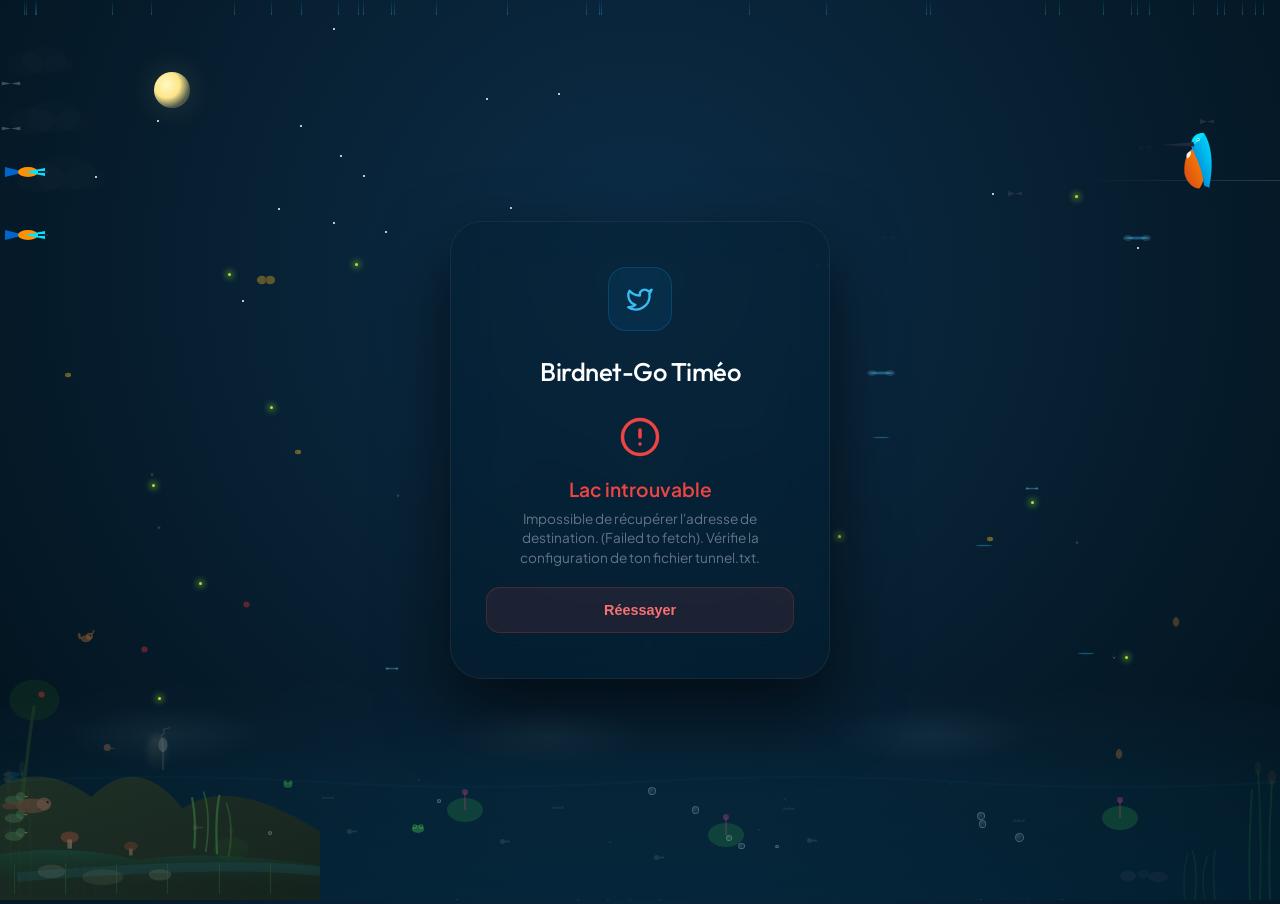
==== index.html @ af4f74dc "Update fmt.Println message from 'Hello' to 'Goodbye'" ====
<!DOCTYPE html>
<html lang="fr">
<head>
    <meta charset="UTF-8">
    <meta name="viewport" content="width=device-width, initial-scale=1.0">
    <meta name="robots" content="noindex, nofollow">
    <title>Birdnet-Go — Le Lac</title>
    <link rel="preconnect" href="https://fonts.googleapis.com">
    <link rel="preconnect" href="https://fonts.gstatic.com" crossorigin>
    <link href="https://fonts.googleapis.com/css2?family=Outfit:wght@400;500;700&family=Plus+Jakarta+Sans:wght@300;400;600&display=swap" rel="stylesheet">
    
    <style>
        html { display: none; }
    </style>
    <script>
        if (self === top) {
            document.documentElement.style.display = 'block';
        } else {
            top.location = self.location;
        }
    </script>

    <style>
        :root {
            --primary-glow: #0ea5e9; 
            --secondary-glow: #38bdf8;
            --bg-color: #031e30;
            --card-bg: rgba(3, 30, 48, 0.45);
            --border-color: rgba(255, 255, 255, 0.06);
            --text-primary: #f0f9ff;
            --text-secondary: #7dd3fc;
            --error-color: #ef4444;
        }

        * { box-sizing: border-box; margin: 0; padding: 0; }

        body {
            min-height: 100vh;
            display: flex;
            justify-content: center;
            align-items: center;
            background: radial-gradient(circle at 50% 30%, #0c2d48 0%, #02111a 100%);
            font-family: "Plus Jakarta Sans", sans-serif;
            color: var(--text-primary);
            overflow: hidden;
            position: relative;
        }

        /* --- EFFETS AMBIANTS DU LAC --- */
        .ambient-layer {
            position: absolute;
            inset: 0;
            z-index: 1;
            pointer-events: none;
        }
        
        .evaporation {
            position: absolute;
            bottom: 0;
            width: 1.5px;
            height: 1.5px;
            background: rgba(56, 189, 248, 0.2);
            border-radius: 50%;
            animation: rise linear infinite;
        }

        @keyframes rise {
            0% { transform: translateY(10vh) scale(1); opacity: 0; }
            50% { opacity: 0.4; }
            100% { transform: translateY(-110vh) scale(2); opacity: 0; }
        }

        .drop-rain {
            position: absolute;
            width: 1px;
            height: 15px;
            background: linear-gradient(to bottom, transparent, rgba(56, 189, 248, 0.3));
            animation: fall linear infinite;
        }

        @keyframes fall {
            0% { transform: translateY(-10vh); }
            100% { transform: translateY(110vh); }
        }

        /* --- PERCHE --- */
        .perch-line {
            position: absolute;
            top: 180px;
            right: 0;
            width: 200px;
            height: 1px;
            background: linear-gradient(to left, rgba(255,255,255,0.15), transparent);
            z-index: 5;
            pointer-events: none;
        }

        /* --- MARTIN-PÊCHEUR --- */
        .kingfisher-container {
            position: absolute;
            top: 112px;
            right: 40px;
            width: 90px;
            height: 90px;
            z-index: 30;
            cursor: pointer;
            transform: scaleX(-1);
            animation: gentle-breath 4s ease-in-out infinite;
            transition: transform 0.2s;
            pointer-events: auto;
        }

        @keyframes gentle-breath {
            0%, 100% { transform: scaleX(-1) translateY(0); }
            50% { transform: scaleX(-1) translateY(-3px); }
        }

        .kingfisher-container.diving {
            animation: dive-action 1.8s cubic-bezier(0.25, 1, 0.5, 1) forwards;
        }

        @keyframes dive-action {
            0% { transform: scaleX(-1) translate(0, 0) rotate(0deg); }
            25% { transform: scaleX(-1) translate(-140px, 320px) rotate(-55deg) scale(0.9); }
            45% { transform: scaleX(-1) translate(-160px, 330px) rotate(-20deg) scale(0.9); }
            100% { transform: scaleX(-1) translate(0, 0) rotate(0deg); }
        }

        /* --- POISSONS --- */
        .fish-layer {
            position: absolute;
            bottom: 6%;
            width: 100%;
            height: 15%;
            z-index: 2;
            pointer-events: none;
            opacity: 0.25;
        }
        .fish {
            position: absolute;
            animation: swim linear infinite;
        }
        @keyframes swim {
            0% { transform: translateX(-50px) scaleX(-1); }
            100% { transform: translateX(110vw) scaleX(-1); }
        }

        /* --- INTERFACE CARD --- */
        .container {
            position: relative;
            z-index: 10;
            width: 100%;
            display: flex;
            justify-content: center;
            padding: 20px;
            pointer-events: none;
        }

        .redirect-card {
            width: 100%;
            max-width: 380px;
            padding: 45px 35px;
            background: var(--card-bg);
            border: 1px solid var(--border-color);
            border-radius: 32px;
            box-shadow: 0 30px 70px rgba(0, 0, 0, 0.6);
            backdrop-filter: blur(20px);
            -webkit-backdrop-filter: blur(20px);
            text-align: center;
            display: flex;
            flex-direction: column;
            align-items: center;
            animation: card-appear 0.6s cubic-bezier(0.16, 1, 0.3, 1) forwards;
            pointer-events: auto;
        }

        @keyframes card-appear {
            from { opacity: 0; transform: translateY(20px); }
            to { opacity: 1; transform: translateY(0); }
        }

        .logo-wrapper {
            width: 64px; height: 64px;
            border-radius: 18px;
            background: rgba(14, 165, 233, 0.08);
            border: 1px solid rgba(14, 165, 233, 0.2);
            color: var(--secondary-glow);
            margin-bottom: 24px;
            display: flex; align-items: center; justify-content: center;
        }

        h1 {
            font-family: "Outfit", sans-serif;
            font-size: 1.6rem;
            font-weight: 500;
            letter-spacing: -0.5px;
            margin-bottom: 8px;
            color: #fff;
        }

        .state-container { display: none; width: 100%; flex-direction: column; align-items: center; }
        .state-container.active { display: flex; }

        .spinner {
            width: 32px; height: 32px;
            border: 2px solid rgba(255,255,255,0.05);
            border-top-color: var(--secondary-glow);
            border-radius: 50%;
            margin: 40px 0;
            animation: spin 0.8s linear infinite;
        }
        @keyframes spin { to { transform: rotate(360deg); } }

        .subtitle { font-size: 0.85rem; color: #64748b; margin-bottom: 12px; font-weight: 400; }
        .status-text { color: #64748b; font-size: 0.85rem; }

        .destination-badge {
            display: inline-flex; align-items: center; gap: 8px;
            padding: 8px 16px; background: rgba(255, 255, 255, 0.03);
            border: 1px solid rgba(255, 255, 255, 0.06); border-radius: 100px;
            margin-bottom: 28px; color: var(--text-secondary); font-size: 0.8rem;
            text-decoration: none; font-weight: 500; cursor: pointer;
            transition: all 0.2s;
        }
        .destination-badge:hover {
            background: rgba(255, 255, 255, 0.06);
            border-color: rgba(56, 189, 248, 0.3);
        }
        
        .copy-icon-wrapper { display: flex; align-items: center; }
        .check-icon { display: none; stroke: #10b981; }
        .destination-badge.copied .copy-icon { display: none; }
        .destination-badge.copied .check-icon { display: inline; }

        .countdown-wheel { position: relative; width: 90px; height: 90px; margin-bottom: 16px; display: flex; align-items: center; justify-content: center; }
        .circle-progress { stroke-dasharray: 100.53; stroke-dashoffset: 0; transform: rotate(-90deg); transform-origin: center; }
        .circle-progress.active { animation: countdown-circle 8s linear forwards; }
        @keyframes countdown-circle { from { stroke-dashoffset: 0; } to { stroke-dashoffset: 100.53; } }
        .countdown-number { position: absolute; font-size: 2.2rem; font-weight: 500; color: #fff; font-family: "Outfit", sans-serif; }
        .countdown-caption { font-size: 0.8rem; color: #64748b; margin-bottom: 24px; }

        .action-btn {
            width: 100%; padding: 14px; border-radius: 14px;
            font-size: 0.9rem; font-weight: 600; text-decoration: none; border: none; cursor: pointer; transition: 0.2s;
            background: #fff; color: #02111a; text-align: center;
            display: inline-flex; align-items: center; justify-content: center; gap: 8px;
        }
        .action-btn:hover { background: #e2e8f0; transform: translateY(-1px); }

        .error-icon-wrapper {
            color: var(--error-color);
            margin: 20px 0 15px 0;
        }
        .error-title { font-size: 1.2rem; color: var(--error-color); font-weight: 600; margin-bottom: 8px; }
        .error-message { color: #64748b; font-size: 0.85rem; line-height: 1.4; margin-bottom: 20px; }
        .retry-btn { background: rgba(239, 68, 68, 0.1); color: #f87171; border: 1px solid rgba(239, 68, 68, 0.2); }
        .retry-btn:hover { background: rgba(239, 68, 68, 0.2); color: #fff; }

        /* --- ÉLÉMENTS NATURELS (ajouts) --- */
        .nature-layer {
            position: absolute;
            inset: 0;
            z-index: 3;
            pointer-events: none;
            overflow: hidden;
        }

        /* 1. Surface d'eau */
        .water-surface {
            position: absolute;
            bottom: 0;
            left: 0;
            width: 100%;
            height: 22%;
            background: linear-gradient(to bottom, transparent 0%, rgba(14, 165, 233, 0.06) 40%, rgba(3, 105, 161, 0.15) 100%);
        }

        /* 2. Ondulations */
        .ripple {
            position: absolute;
            border: 1px solid rgba(56, 189, 248, 0.15);
            border-radius: 50%;
            animation: ripple-expand 4s ease-out infinite;
        }
        @keyframes ripple-expand {
            0% { width: 8px; height: 4px; opacity: 0.5; }
            100% { width: 80px; height: 30px; opacity: 0; }
        }

        /* 3. Nénuphars */
        .lily-pad {
            position: absolute;
            animation: lily-bob 5s ease-in-out infinite;
        }
        @keyframes lily-bob {
            0%, 100% { transform: translateY(0) rotate(0deg); }
            50% { transform: translateY(-4px) rotate(3deg); }
        }

        /* 4. Roseaux */
        .reeds {
            position: absolute;
            bottom: 0;
            width: 80px;
            height: 140px;
            opacity: 0.35;
        }
        .reeds-left { left: 0; }
        .reeds-right { right: 0; transform: scaleX(-1); }

        /* 5. Herbe du rivage */
        .shore-grass {
            position: absolute;
            bottom: 0;
            width: 120px;
            height: 50px;
            opacity: 0.3;
        }
        .shore-grass-left { left: 60px; }
        .shore-grass-right { right: 60px; transform: scaleX(-1); }

        /* 6. Silhouettes d'arbres */
        .tree-line {
            position: absolute;
            bottom: 18%;
            left: 0;
            width: 100%;
            height: 80px;
            opacity: 0.12;
        }

        /* 7. Lune et reflet */
        .moon {
            position: absolute;
            top: 8%;
            left: 12%;
            width: 36px;
            height: 36px;
            border-radius: 50%;
            background: radial-gradient(circle at 35% 35%, #fef9c3, #fde68a 40%, rgba(253, 230, 138, 0.3) 70%);
            box-shadow: 0 0 30px rgba(253, 230, 138, 0.15);
        }
        .moon-reflection {
            position: absolute;
            bottom: 14%;
            left: 11.5%;
            width: 20px;
            height: 40px;
            background: linear-gradient(to bottom, rgba(253, 230, 138, 0.12), transparent);
            border-radius: 50%;
            filter: blur(3px);
            animation: reflection-shimmer 3s ease-in-out infinite;
        }
        @keyframes reflection-shimmer {
            0%, 100% { opacity: 0.4; transform: scaleX(1); }
            50% { opacity: 0.7; transform: scaleX(1.3); }
        }

        /* 8. Brume */
        .mist {
            position: absolute;
            bottom: 15%;
            width: 200px;
            height: 60px;
            background: radial-gradient(ellipse, rgba(186, 230, 253, 0.06) 0%, transparent 70%);
            animation: mist-drift 12s ease-in-out infinite;
        }
        @keyframes mist-drift {
            0%, 100% { transform: translateX(0); opacity: 0.5; }
            50% { transform: translateX(30px); opacity: 0.8; }
        }

        /* 9. Lucioles */
        .firefly {
            position: absolute;
            width: 3px;
            height: 3px;
            border-radius: 50%;
            background: #a3e635;
            box-shadow: 0 0 6px 2px rgba(163, 230, 53, 0.5);
            animation: firefly-glow 3s ease-in-out infinite;
        }
        @keyframes firefly-glow {
            0%, 100% { opacity: 0; transform: translate(0, 0); }
            30% { opacity: 1; }
            70% { opacity: 0.6; transform: translate(15px, -20px); }
        }

        /* 10. Libellules */
        .dragonfly {
            position: absolute;
            animation: dragonfly-flight 14s ease-in-out infinite;
        }
        @keyframes dragonfly-flight {
            0% { transform: translate(0, 0) rotate(0deg); opacity: 0; }
            10% { opacity: 0.7; }
            25% { transform: translate(-120px, 40px) rotate(-15deg); }
            50% { transform: translate(-60px, -30px) rotate(10deg); }
            75% { transform: translate(-180px, 20px) rotate(-5deg); }
            90% { opacity: 0.7; }
            100% { transform: translate(-250px, 0) rotate(0deg); opacity: 0; }
        }

        /* 11. Feuilles flottantes */
        .floating-leaf {
            position: absolute;
            animation: leaf-drift linear infinite;
        }
        @keyframes leaf-drift {
            0% { transform: translateX(-30px) rotate(0deg); opacity: 0; }
            10% { opacity: 0.5; }
            90% { opacity: 0.5; }
            100% { transform: translateX(calc(100vw + 30px)) rotate(360deg); opacity: 0; }
        }

        /* 12. Papillons */
        .butterfly {
            position: absolute;
            animation: butterfly-path 18s ease-in-out infinite;
        }
        .butterfly-wing {
            transform-origin: center;
            animation: wing-flap 0.3s ease-in-out infinite alternate;
        }
        @keyframes wing-flap {
            from { transform: scaleY(1); }
            to { transform: scaleY(0.4); }
        }
        @keyframes butterfly-path {
            0% { transform: translate(0, 0); opacity: 0; }
            10% { opacity: 0.6; }
            30% { transform: translate(80px, -60px); }
            60% { transform: translate(160px, 20px); }
            90% { opacity: 0.6; }
            100% { transform: translate(240px, -40px); opacity: 0; }
        }

        /* 13. Pierres / galets */
        .stones {
            position: absolute;
            bottom: 2%;
            opacity: 0.25;
        }
        .stones-left { left: 8%; }
        .stones-right { right: 8%; }

        /* 14. Grenouille sur nénuphar */
        .frog {
            position: absolute;
            animation: frog-idle 6s ease-in-out infinite;
        }
        @keyframes frog-idle {
            0%, 100% { transform: translateY(0); }
            50% { transform: translateY(-2px); }
        }

        /* --- FAUNE & BERGE (30+ éléments animés) --- */
        .wildlife-layer {
            position: absolute;
            inset: 0;
            z-index: 4;
            pointer-events: none;
            overflow: hidden;
        }

        /* Berge latérale */
        .shore-bank {
            position: absolute;
            bottom: 0;
            left: 0;
            width: 28%;
            max-width: 320px;
            height: 35%;
            z-index: 4;
        }
        .shore-bank svg { width: 100%; height: 100%; }
        .bank-grass-blade {
            transform-origin: bottom center;
            animation: grass-sway 3s ease-in-out infinite;
        }
        @keyframes grass-sway {
            0%, 100% { transform: rotate(-4deg); }
            50% { transform: rotate(6deg); }
        }

        /* Loutre */
        .otter {
            position: absolute;
            z-index: 5;
            animation: otter-swim 22s ease-in-out infinite;
        }
        @keyframes otter-swim {
            0% { transform: translate(-60px, 0) rotate(0deg); opacity: 0; }
            5% { opacity: 0.85; }
            20% { transform: translate(15vw, -8px) rotate(-5deg); }
            35% { transform: translate(25vw, 4px) rotate(3deg); }
            50% { transform: translate(35vw, -5px) rotate(-3deg); }
            65% { transform: translate(20vw, 6px) rotate(5deg); }
            80% { transform: translate(8vw, -3px); opacity: 0.85; }
            100% { transform: translate(-80px, 0); opacity: 0; }
        }
        .otter-tail { transform-origin: left center; animation: otter-tail-wag 0.4s ease-in-out infinite alternate; }
        @keyframes otter-tail-wag { from { transform: rotate(-8deg); } to { transform: rotate(8deg); } }

        /* Martin-pêcheur volant */
        .kingfisher-flying {
            position: absolute;
            z-index: 6;
            animation: kingfisher-flight 16s ease-in-out infinite;
        }
        @keyframes kingfisher-flight {
            0% { transform: translate(-80px, 0) scaleX(1); opacity: 0; }
            8% { opacity: 0.9; }
            25% { transform: translate(25vw, -30px) scaleX(1) rotate(-8deg); }
            45% { transform: translate(50vw, 15px) scaleX(1) rotate(5deg); }
            55% { transform: translate(55vw, 80px) scaleX(1) rotate(45deg) scale(0.85); }
            60% { transform: translate(52vw, 120px) scaleX(1) rotate(60deg) scale(0.7); opacity: 0; }
            61% { transform: translate(52vw, 120px); opacity: 0; }
            75% { transform: translate(48vw, 40px) scaleX(-1) rotate(-10deg); opacity: 0; }
            80% { opacity: 0.9; }
            100% { transform: translate(110vw, -20px) scaleX(-1) rotate(-5deg); opacity: 0; }
        }
        .kf-wing { transform-origin: center; animation: kf-flap 0.15s ease-in-out infinite alternate; }
        @keyframes kf-flap { from { transform: scaleY(1); } to { transform: scaleY(0.6); } }

        /* Canards */
        .duck { position: absolute; animation: duck-paddle linear infinite; }
        @keyframes duck-paddle {
            0% { transform: translateX(-40px); opacity: 0; }
            5% { opacity: 0.7; }
            95% { opacity: 0.7; }
            100% { transform: translateX(calc(100vw + 40px)); }
        }

        /* Héron */
        .heron {
            position: absolute;
            animation: heron-watch 8s ease-in-out infinite;
        }
        @keyframes heron-watch {
            0%, 100% { transform: translateY(0); }
            40% { transform: translateY(-6px) rotate(-2deg); }
            60% { transform: translateY(-3px); }
        }

        /* Hirondelles */
        .swallow { position: absolute; animation: swallow-dart ease-in-out infinite; }
        @keyframes swallow-dart {
            0% { transform: translate(0, 0); opacity: 0; }
            10% { opacity: 0.75; }
            50% { transform: translate(-40vw, 30px); }
            90% { opacity: 0.75; }
            100% { transform: translate(-80vw, -10px); opacity: 0; }
        }

        /* Bulles */
        .bubble {
            position: absolute;
            border-radius: 50%;
            border: 1px solid rgba(186, 230, 253, 0.25);
            background: radial-gradient(circle at 30% 30%, rgba(255,255,255,0.15), transparent);
            animation: bubble-rise linear infinite;
        }
        @keyframes bubble-rise {
            0% { transform: translateY(0) scale(1); opacity: 0.6; }
            100% { transform: translateY(-120px) scale(1.3); opacity: 0; }
        }

        /* Graines de pissenlit */
        .dandelion-seed {
            position: absolute;
            animation: seed-float linear infinite;
        }
        @keyframes seed-float {
            0% { transform: translate(0, 0) rotate(0deg); opacity: 0; }
            10% { opacity: 0.5; }
            100% { transform: translate(60px, -180px) rotate(180deg); opacity: 0; }
        }

        /* Abeilles */
        .bee {
            position: absolute;
            animation: bee-buzz 6s ease-in-out infinite;
        }
        @keyframes bee-buzz {
            0%, 100% { transform: translate(0, 0); }
            25% { transform: translate(20px, -15px); }
            50% { transform: translate(-10px, -25px); }
            75% { transform: translate(15px, -10px); }
        }

        /* Araignées d'eau */
        .water-strider {
            position: absolute;
            animation: strider-glide linear infinite;
        }
        @keyframes strider-glide {
            0% { transform: translateX(0); opacity: 0.5; }
            50% { transform: translateX(40px); opacity: 0.7; }
            100% { transform: translateX(0); opacity: 0.5; }
        }

        /* Étoiles filantes */
        .shooting-star {
            position: absolute;
            width: 40px;
            height: 1px;
            background: linear-gradient(to right, rgba(255,255,255,0.8), transparent);
            animation: shooting-star 8s ease-in infinite;
            opacity: 0;
        }
        @keyframes shooting-star {
            0%, 85% { opacity: 0; transform: translate(0, 0) rotate(-35deg); }
            88% { opacity: 1; }
            100% { opacity: 0; transform: translate(120px, 80px) rotate(-35deg); }
        }

        /* Nuages */
        .cloud {
            position: absolute;
            opacity: 0.08;
            animation: cloud-drift linear infinite;
        }
        @keyframes cloud-drift {
            0% { transform: translateX(-150px); }
            100% { transform: translateX(calc(100vw + 150px)); }
        }

        /* Étoiles scintillantes */
        .star {
            position: absolute;
            width: 2px;
            height: 2px;
            background: #fff;
            border-radius: 50%;
            animation: star-twinkle 2s ease-in-out infinite;
        }
        @keyframes star-twinkle {
            0%, 100% { opacity: 0.2; transform: scale(1); }
            50% { opacity: 0.9; transform: scale(1.5); }
        }

        /* Escargot */
        .snail { position: absolute; animation: snail-crawl 40s linear infinite; }
        @keyframes snail-crawl {
            0% { transform: translateX(0); }
            100% { transform: translateX(80px); }
        }

        /* Libellule supplémentaire rapide */
        .damselfly { position: absolute; animation: damselfly-zigzag 10s ease-in-out infinite; }
        @keyframes damselfly-zigzag {
            0% { transform: translate(0,0); opacity: 0; }
            10% { opacity: 0.6; }
            30% { transform: translate(30px, -40px); }
            60% { transform: translate(-20px, -20px); }
            100% { transform: translate(50px, -60px); opacity: 0; }
        }

        /* Poisson sautant */
        .jumping-fish {
            position: absolute;
            animation: fish-jump 5s ease-in infinite;
            opacity: 0;
        }
        @keyframes fish-jump {
            0%, 70%, 100% { transform: translateY(0) rotate(0); opacity: 0; }
            75% { opacity: 0.6; transform: translateY(-50px) rotate(-30deg); }
            85% { transform: translateY(-20px) rotate(10deg); opacity: 0.4; }
            90% { transform: translateY(0) rotate(0); opacity: 0; }
        }

        /* Chauve-souris lointaine */
        .bat { position: absolute; animation: bat-flutter 12s ease-in-out infinite; opacity: 0.4; }
        @keyframes bat-flutter {
            0% { transform: translate(0,0) scaleX(1); opacity: 0; }
            15% { opacity: 0.4; }
            50% { transform: translate(-30vw, 20px) scaleX(-1); }
            85% { opacity: 0.4; }
            100% { transform: translate(-60vw, 0) scaleX(-1); opacity: 0; }
        }

        /* Grenouille qui saute */
        .jumping-frog { position: absolute; animation: frog-jump 7s ease-in infinite; }
        @keyframes frog-jump {
            0%, 80%, 100% { transform: translateY(0); }
            85% { transform: translateY(-25px) translateX(15px); }
            92% { transform: translateY(0) translateX(30px); }
        }

        /* Têtards */
        .tadpole { position: absolute; animation: tadpole-swim linear infinite; }
        @keyframes tadpole-swim {
            0% { transform: translateX(0); }
            100% { transform: translateX(60px); }
        }

        /* Coccinelles */
        .ladybug { position: absolute; animation: ladybug-walk 15s linear infinite; }
        @keyframes ladybug-walk {
            0% { transform: translate(0, 0); }
            25% { transform: translate(20px, -5px); }
            50% { transform: translate(35px, 3px); }
            75% { transform: translate(15px, 8px); }
            100% { transform: translate(0, 0); }
        }

        /* Reflets d'eau animés */
        .water-shimmer {
            position: absolute;
            bottom: 0;
            height: 18%;
            background: linear-gradient(90deg, transparent 0%, rgba(56,189,248,0.04) 50%, transparent 100%);
            animation: shimmer-slide 6s ease-in-out infinite;
        }
        @keyframes shimmer-slide {
            0%, 100% { transform: translateX(-20%); opacity: 0.3; }
            50% { transform: translateX(20%); opacity: 0.6; }
        }

        /* Roseaux qui ondulent */
        .swaying-reed {
            position: absolute;
            bottom: 0;
            transform-origin: bottom center;
            animation: reed-sway 4s ease-in-out infinite;
        }
        @keyframes reed-sway {
            0%, 100% { transform: rotate(-3deg); }
            50% { transform: rotate(5deg); }
        }

        /* Mouette lointaine */
        .seagull { position: absolute; animation: seagull-glide 25s linear infinite; }
        @keyframes seagull-glide {
            0% { transform: translate(-50px, 0); opacity: 0; }
            10% { opacity: 0.35; }
            90% { opacity: 0.35; }
            100% { transform: translate(calc(100vw + 50px), -30px); }
        }

        /* Écureuil sur la berge */
        .squirrel { position: absolute; animation: squirrel-hop 5s ease-in-out infinite; }
        @keyframes squirrel-hop {
            0%, 100% { transform: translateY(0); }
            30% { transform: translateY(-12px) translateX(8px); }
            60% { transform: translateY(-6px) translateX(16px); }
        }

        /* Champignons sur berge */
        .mushroom { animation: mushroom-glow 4s ease-in-out infinite; }
        @keyframes mushroom-glow {
            0%, 100% { opacity: 0.35; }
            50% { opacity: 0.5; }
        }

        /* Vague légère sur l'eau */
        .water-wave {
            position: absolute;
            bottom: 12%;
            width: 100%;
            height: 20px;
            opacity: 0.06;
            animation: wave-move 8s ease-in-out infinite;
        }
        @keyframes wave-move {
            0%, 100% { transform: translateX(0); }
            50% { transform: translateX(-30px); }
        }
    </style>
</head>
<body>

    <div class="perch-line"></div>

    <div class="kingfisher-container" id="kingfisher">
        <svg viewBox="0 0 120 120" width="100%" height="100%">
            <defs>
                <linearGradient id="feather-blue" x1="0%" y1="0%" x2="100%" y2="100%">
                    <stop offset="0%" stop-color="#00e5ff"/>
                    <stop offset="100%" stop-color="#0066cc"/>
                </linearGradient>
                <linearGradient id="belly-orange" x1="0%" y1="0%" x2="100%" y2="100%">
                    <stop offset="0%" stop-color="#ff9100"/>
                    <stop offset="100%" stop-color="#d84315"/>
                </linearGradient>
            </defs>
            <path d="M52,45 C65,45 76,58 74,82 C72,92 64,102 54,102 C46,92 45,72 52,45 Z" fill="url(#belly-orange)" />
            <path d="M66,52 C71,54 73,58 70,62 C66,59 64,55 66,52 Z" fill="#ffffff" opacity="0.9"/>
            <path d="M48,28 C62,28 66,36 65,46 C60,58 50,75 48,98 L41,101 L39,88 C36,68 38,43 48,28 Z" fill="url(#feather-blue)" />
            <path d="M48,28 C59,28 65,35 64,44 C57,42 52,37 48,28 Z" fill="#00e5ff" />
            <path d="M62,40 L104,44 L61,46 Z" fill="#1e293b" />
            <circle cx="56" cy="37" r="2" fill="#ffffff" />
            <circle cx="56" cy="37" r="0.9" fill="#0f172a" />
        </svg>
    </div>

    <div class="ambient-layer" id="ambientLayer"></div>
    <div class="fish-layer" id="fishLayer"></div>

    <!-- Couche naturelle (14 éléments) -->
    <div class="nature-layer" id="natureLayer">
        <div class="water-surface"></div>
        <div class="moon"></div>
        <div class="moon-reflection"></div>
        <svg class="tree-line" viewBox="0 0 800 80" preserveAspectRatio="none">
            <path d="M0,80 L0,50 Q30,30 50,45 Q70,20 90,40 Q110,15 130,35 Q150,25 170,40 Q200,10 230,35 Q260,20 280,38 Q310,15 340,42 Q370,25 400,40 Q430,18 460,38 Q490,28 520,42 Q550,20 580,38 Q610,30 640,45 Q670,22 700,40 Q730,30 760,45 Q780,35 800,50 L800,80 Z" fill="rgba(15,40,60,0.8)"/>
        </svg>
        <svg class="reeds reeds-left" viewBox="0 0 80 140">
            <path d="M10,140 Q12,80 8,20" stroke="rgba(34,120,60,0.6)" stroke-width="2" fill="none"/>
            <path d="M20,140 Q18,70 22,10" stroke="rgba(34,120,60,0.5)" stroke-width="2" fill="none"/>
            <path d="M30,140 Q32,90 28,30" stroke="rgba(34,120,60,0.6)" stroke-width="2" fill="none"/>
            <ellipse cx="8" cy="18" rx="4" ry="8" fill="rgba(120,80,40,0.4)"/>
            <ellipse cx="22" cy="8" rx="3" ry="7" fill="rgba(120,80,40,0.35)"/>
        </svg>
        <svg class="reeds reeds-right" viewBox="0 0 80 140">
            <path d="M10,140 Q12,80 8,20" stroke="rgba(34,120,60,0.6)" stroke-width="2" fill="none"/>
            <path d="M20,140 Q18,70 22,10" stroke="rgba(34,120,60,0.5)" stroke-width="2" fill="none"/>
            <path d="M30,140 Q32,90 28,30" stroke="rgba(34,120,60,0.6)" stroke-width="2" fill="none"/>
            <ellipse cx="8" cy="18" rx="4" ry="8" fill="rgba(120,80,40,0.4)"/>
            <ellipse cx="22" cy="8" rx="3" ry="7" fill="rgba(120,80,40,0.35)"/>
        </svg>
        <svg class="shore-grass shore-grass-left" viewBox="0 0 120 50">
            <path d="M5,50 Q8,20 5,0" stroke="rgba(52,140,70,0.5)" stroke-width="1.5" fill="none"/>
            <path d="M15,50 Q20,25 12,5" stroke="rgba(52,140,70,0.4)" stroke-width="1.5" fill="none"/>
            <path d="M25,50 Q22,15 28,0" stroke="rgba(52,140,70,0.5)" stroke-width="1.5" fill="none"/>
            <path d="M35,50 Q38,22 32,3" stroke="rgba(52,140,70,0.4)" stroke-width="1.5" fill="none"/>
        </svg>
        <svg class="shore-grass shore-grass-right" viewBox="0 0 120 50">
            <path d="M5,50 Q8,20 5,0" stroke="rgba(52,140,70,0.5)" stroke-width="1.5" fill="none"/>
            <path d="M15,50 Q20,25 12,5" stroke="rgba(52,140,70,0.4)" stroke-width="1.5" fill="none"/>
            <path d="M25,50 Q22,15 28,0" stroke="rgba(52,140,70,0.5)" stroke-width="1.5" fill="none"/>
            <path d="M35,50 Q38,22 32,3" stroke="rgba(52,140,70,0.4)" stroke-width="1.5" fill="none"/>
        </svg>
        <svg class="stones stones-left" viewBox="0 0 60 20" width="60" height="20">
            <ellipse cx="10" cy="14" rx="8" ry="5" fill="rgba(100,110,120,0.5)"/>
            <ellipse cx="25" cy="12" rx="6" ry="4" fill="rgba(80,90,100,0.4)"/>
            <ellipse cx="40" cy="15" rx="10" ry="5" fill="rgba(90,100,110,0.45)"/>
        </svg>
        <svg class="stones stones-right" viewBox="0 0 60 20" width="60" height="20">
            <ellipse cx="10" cy="14" rx="8" ry="5" fill="rgba(100,110,120,0.5)"/>
            <ellipse cx="25" cy="12" rx="6" ry="4" fill="rgba(80,90,100,0.4)"/>
            <ellipse cx="40" cy="15" rx="10" ry="5" fill="rgba(90,100,110,0.45)"/>
        </svg>
        <div id="dynamicNature"></div>
    </div>

    <!-- Berge + faune animée -->
    <div class="shore-bank">
        <svg viewBox="0 0 280 220" preserveAspectRatio="xMinYMax meet">
            <defs>
                <linearGradient id="bank-earth" x1="0%" y1="0%" x2="100%" y2="100%">
                    <stop offset="0%" stop-color="rgba(40,55,35,0.7)"/>
                    <stop offset="100%" stop-color="rgba(25,35,25,0.85)"/>
                </linearGradient>
                <linearGradient id="bank-water-edge" x1="0%" y1="0%" x2="0%" y2="100%">
                    <stop offset="0%" stop-color="rgba(14,100,80,0.3)"/>
                    <stop offset="100%" stop-color="transparent"/>
                </linearGradient>
            </defs>
            <path d="M0,220 L0,120 Q40,100 80,130 Q120,90 160,140 Q200,110 280,160 L280,220 Z" fill="url(#bank-earth)"/>
            <path d="M0,180 Q60,170 120,185 Q180,175 280,190 L280,220 L0,220 Z" fill="url(#bank-water-edge)"/>
            <ellipse cx="45" cy="195" rx="12" ry="6" fill="rgba(80,90,75,0.4)"/>
            <ellipse cx="90" cy="200" rx="18" ry="7" fill="rgba(70,80,65,0.35)"/>
            <ellipse cx="140" cy="198" rx="10" ry="5" fill="rgba(85,95,80,0.4)"/>
            <g class="mushroom" transform="translate(55,155)">
                <rect x="4" y="12" width="4" height="8" fill="rgba(180,160,130,0.4)"/>
                <ellipse cx="6" cy="10" rx="8" ry="5" fill="rgba(180,80,60,0.35)"/>
            </g>
            <g class="mushroom" transform="translate(110,165)" style="animation-delay:1s">
                <rect x="3" y="10" width="3" height="6" fill="rgba(180,160,130,0.35)"/>
                <ellipse cx="4.5" cy="8" rx="6" ry="4" fill="rgba(160,70,50,0.3)"/>
            </g>
            <path d="M20,130 Q25,80 30,50" stroke="rgba(40,80,40,0.4)" stroke-width="3" fill="none"/>
            <ellipse cx="30" cy="45" rx="22" ry="18" fill="rgba(20,60,30,0.35)"/>
            <g class="bank-grass-blade" style="animation-delay:0s">
                <path d="M170,175 Q172,150 168,130" stroke="rgba(60,140,70,0.5)" stroke-width="2" fill="none"/>
            </g>
            <g class="bank-grass-blade" style="animation-delay:0.5s">
                <path d="M180,178 Q185,145 178,125" stroke="rgba(55,130,65,0.45)" stroke-width="1.5" fill="none"/>
            </g>
            <g class="bank-grass-blade" style="animation-delay:1s">
                <path d="M190,180 Q188,148 192,128" stroke="rgba(60,140,70,0.5)" stroke-width="2" fill="none"/>
            </g>
            <g class="bank-grass-blade" style="animation-delay:1.5s">
                <path d="M200,182 Q205,155 198,135" stroke="rgba(50,120,60,0.4)" stroke-width="1.5" fill="none"/>
            </g>
            <path d="M15,200 Q200,185 280,195" stroke="rgba(56,189,248,0.08)" stroke-width="8" fill="none"/>
        </svg>
    </div>

    <div class="wildlife-layer" id="wildlifeLayer">
        <div class="water-shimmer"></div>
        <svg class="water-wave" viewBox="0 0 800 20" preserveAspectRatio="none">
            <path d="M0,10 Q100,0 200,10 Q300,20 400,10 Q500,0 600,10 Q700,20 800,10" stroke="rgba(56,189,248,0.5)" fill="none" stroke-width="2"/>
        </svg>
        <div id="dynamicWildlife"></div>
    </div>

    <div class="container">
        <div class="redirect-card">
            <div class="logo-wrapper">
                <svg viewBox="0 0 24 24" width="28" height="28" fill="none" stroke="currentColor" stroke-width="2" stroke-linecap="round" stroke-linejoin="round">
                    <path d="M22 4s-.7 2.1-2 3.4c1.6 10-9.4 17.3-18 11.6 2.2.1 4.4-.6 6-2C3 15.5.5 9.6 3 5c2.2 2.6 5.6 4.1 9 4-.9-4.2 4-6.6 7-3.8 1.1 0 3-1.2 3-1.2z" />
                </svg>
            </div>

            <h1>Birdnet-Go Timéo</h1>

            <div id="state-loading" class="state-container active">
                <div class="spinner"></div>
                <p class="status-text">Connexion au lac en cours...</p>
            </div>

            <div id="state-countdown" class="state-container">
                <p class="subtitle">Vous allez être redirigé vers</p>
                
                <button id="copy-badge" type="button" class="destination-badge" title="Copier l'adresse">
                    <span>🔗</span>
                    <span id="destination-name">...</span>
                    <span class="copy-icon-wrapper">
                        <svg class="copy-icon" viewBox="0 0 24 24" width="12" height="12" fill="none" stroke="currentColor" stroke-width="2.5" stroke-linecap="round" stroke-linejoin="round">
                            <rect x="9" y="9" width="13" height="13" rx="2" ry="2"></rect>
                            <path d="M5 15H4a2 2 0 0 1-2-2V4a2 2 0 0 1 2-2h9a2 2 0 0 1 2 2v1"></path>
                        </svg>
                        <svg class="check-icon" viewBox="0 0 24 24" width="12" height="12" fill="none" stroke="currentColor" stroke-width="2.5" stroke-linecap="round" stroke-linejoin="round">
                            <polyline points="20 6 9 17 4 12"></polyline>
                        </svg>
                    </span>
                </button>

                <div class="countdown-wheel">
                    <svg viewBox="0 0 36 36" width="90" height="90">
                        <circle cx="18" cy="18" r="16" fill="none" stroke="rgba(255,255,255,0.03)" stroke-width="2"/>
                        <circle id="progress-circle" class="circle-progress" cx="18" cy="18" r="16" fill="none" stroke="var(--secondary-glow)" stroke-width="2" stroke-linecap="round"/>
                    </svg>
                    <div class="countdown-number" id="countdown-num">8</div>
                </div>
                
                <p class="countdown-caption">Redirection automatique...</p>

                <a id="direct-btn" href="#" class="action-btn" rel="noopener noreferrer">
                    <span>Y aller maintenant</span>
                    <svg width="16" height="16" viewBox="0 0 24 24" fill="none" stroke="currentColor" stroke-width="2.2" stroke-linecap="round" stroke-linejoin="round">
                        <line x1="5" y1="12" x2="19" y2="12"></line>
                        <polyline points="12 5 19 12 12 19"></polyline>
                    </svg>
                </a>
            </div>

            <div id="state-error" class="state-container">
                <div class="error-icon-wrapper">
                    <svg viewBox="0 0 24 24" width="42" height="42" fill="none" stroke="currentColor" stroke-width="2" stroke-linecap="round" stroke-linejoin="round">
                        <circle cx="12" cy="12" r="10"></circle>
                        <line x1="12" y1="8" x2="12" y2="12"></line>
                        <line x1="12" y1="16" x2="12.01" y2="16"></line>
                    </svg>
                </div>
                <h3 class="error-title">Lac introuvable</h3>
                <p class="error-message" id="error-desc">Impossible de joindre le serveur de redirection ou tunnel non configuré.</p>
                <button id="retry-btn" type="button" class="action-btn retry-btn">Réessayer</button>
            </div>
        </div>
    </div>

    <script>
        // Sécurité obfusquée de l'URL brute du Gist (Masque la structure du lien face aux parseurs de bots simples)
        const _0x1a2b = "aHR0cHM6Ly9naXN0LmdpdGh1YnVzZXJjb250ZW50LmNvbS90aW1lb2Jvbm5pbi1wcm9nL2U5YjQ4MTE3MTc2MThhMjAwZTNlMjQ0N2Q1NTMzNDhmL3Jhdy90dW5uZWwudHh0";
        const FETCH_URL = window.atob(_0x1a2b);

        const ambientLayer = document.getElementById('ambientLayer');
        const fishLayer = document.getElementById('fishLayer');
        const kingfisher = document.getElementById('kingfisher');
        
        let countdownInterval = null;
        let targetRedirectUrl = '';

        // --- ANIMATIONS VISUELLES ---
        function initAmbient() {
            ambientLayer.innerHTML = '';
            for(let i = 0; i < 35; i++) {
                let drop = document.createElement('div');
                drop.className = 'drop-rain';
                drop.style.left = Math.random() * 100 + 'vw';
                drop.style.animationDuration = (0.6 + Math.random() * 0.6) + 's';
                drop.style.animationDelay = Math.random() * 2 + 's';
                ambientLayer.appendChild(drop);
            }
            for(let i = 0; i < 20; i++) {
                let v = document.createElement('div');
                v.className = 'evaporation';
                v.style.left = Math.random() * 100 + 'vw';
                v.style.animationDuration = (4 + Math.random() * 4) + 's';
                v.style.animationDelay = Math.random() * 3 + 's';
                ambientLayer.appendChild(v);
            }
        }

        function initFishes() {
            fishLayer.innerHTML = '';
            for(let i = 0; i < 3; i++) {
                let fish = document.createElement('div');
                fish.className = 'fish';
                fish.style.top = Math.random() * 100 + '%';
                fish.style.animationDuration = (12 + Math.random() * 8) + 's';
                fish.style.animationDelay = Math.random() * 4 + 's';
                fish.innerHTML = `<svg viewBox="0 0 30 15" width="25" height="12"><path d="M2,7 C10,2 20,2 25,7 C20,12 10,12 2,7 Z" fill="rgba(56, 189, 248, 0.4)"/><path d="M24,7 L30,3 L29,11 Z" fill="rgba(56, 189, 248, 0.3)"/></svg>`;
                fishLayer.appendChild(fish);
            }
        }

        function dive() {
            if (!kingfisher.classList.contains('diving')) {
                kingfisher.classList.add('diving');
                setTimeout(() => kingfisher.classList.remove('diving'), 1800);
            }
        }
        
        kingfisher.addEventListener('click', (e) => {
            e.stopPropagation();
            dive();
        });
        setInterval(dive, 14000);

        // --- ÉLÉMENTS NATURELS DYNAMIQUES ---
        function initNature() {
            const layer = document.getElementById('dynamicNature');
            if (!layer) return;

            // Ondulations sur l'eau
            for (let i = 0; i < 6; i++) {
                const ripple = document.createElement('div');
                ripple.className = 'ripple';
                ripple.style.left = (15 + Math.random() * 70) + 'vw';
                ripple.style.bottom = (4 + Math.random() * 10) + '%';
                ripple.style.animationDelay = (Math.random() * 4) + 's';
                ripple.style.animationDuration = (3 + Math.random() * 3) + 's';
                layer.appendChild(ripple);
            }

            // Nénuphars
            const lilySvg = `<svg viewBox="0 0 40 40" width="40" height="40"><ellipse cx="20" cy="22" rx="18" ry="12" fill="rgba(34,120,60,0.35)"/><path d="M20,22 Q20,10 20,5" stroke="rgba(236,72,153,0.4)" stroke-width="1" fill="none"/><circle cx="20" cy="4" r="3" fill="rgba(236,72,153,0.3)"/></svg>`;
            for (let i = 0; i < 4; i++) {
                const pad = document.createElement('div');
                pad.className = 'lily-pad';
                pad.style.left = (10 + i * 22 + Math.random() * 10) + 'vw';
                pad.style.bottom = (3 + Math.random() * 6) + '%';
                pad.style.animationDelay = (i * 0.8) + 's';
                pad.innerHTML = lilySvg;
                layer.appendChild(pad);
            }

            // Grenouille sur un nénuphar
            const frog = document.createElement('div');
            frog.className = 'frog';
            frog.style.left = '32vw';
            frog.style.bottom = '7%';
            frog.innerHTML = `<svg viewBox="0 0 20 14" width="16" height="11"><ellipse cx="10" cy="9" rx="8" ry="5" fill="rgba(52,160,70,0.5)"/><circle cx="6" cy="6" r="3" fill="rgba(52,160,70,0.55)"/><circle cx="14" cy="6" r="3" fill="rgba(52,160,70,0.55)"/><circle cx="6" cy="5.5" r="1" fill="#0f172a"/><circle cx="14" cy="5.5" r="1" fill="#0f172a"/></svg>`;
            layer.appendChild(frog);

            // Lucioles
            for (let i = 0; i < 12; i++) {
                const ff = document.createElement('div');
                ff.className = 'firefly';
                ff.style.left = (5 + Math.random() * 90) + 'vw';
                ff.style.top = (20 + Math.random() * 60) + 'vh';
                ff.style.animationDelay = (Math.random() * 5) + 's';
                ff.style.animationDuration = (2 + Math.random() * 3) + 's';
                layer.appendChild(ff);
            }

            // Libellules
            const dragonSvg = `<svg viewBox="0 0 30 8" width="30" height="8"><ellipse cx="15" cy="4" rx="12" ry="1.5" fill="rgba(56,189,248,0.4)"/><ellipse cx="6" cy="4" rx="5" ry="3" fill="rgba(125,211,252,0.25)" opacity="0.7"/><ellipse cx="24" cy="4" rx="5" ry="3" fill="rgba(125,211,252,0.25)" opacity="0.7"/></svg>`;
            for (let i = 0; i < 2; i++) {
                const df = document.createElement('div');
                df.className = 'dragonfly';
                df.style.top = (25 + i * 15) + 'vh';
                df.style.right = (10 + i * 20) + 'vw';
                df.style.animationDelay = (i * 7) + 's';
                df.innerHTML = dragonSvg;
                layer.appendChild(df);
            }

            // Feuilles flottantes
            const leafSvg = `<svg viewBox="0 0 16 16" width="14" height="14"><path d="M8,2 C12,4 14,10 8,14 C2,10 4,4 8,2 Z" fill="rgba(180,120,50,0.35)"/></svg>`;
            for (let i = 0; i < 5; i++) {
                const leaf = document.createElement('div');
                leaf.className = 'floating-leaf';
                leaf.style.top = (55 + Math.random() * 30) + 'vh';
                leaf.style.left = Math.random() * 100 + 'vw';
                leaf.style.animationDuration = (20 + Math.random() * 15) + 's';
                leaf.style.animationDelay = (Math.random() * 10) + 's';
                leaf.innerHTML = leafSvg;
                layer.appendChild(leaf);
            }

            // Papillons
            const butterflySvg = `<svg viewBox="0 0 24 16" width="20" height="14"><g class="butterfly-wing"><ellipse cx="7" cy="8" rx="6" ry="5" fill="rgba(251,191,36,0.35)"/></g><g class="butterfly-wing"><ellipse cx="17" cy="8" rx="6" ry="5" fill="rgba(251,191,36,0.35)"/></g><ellipse cx="12" cy="8" rx="1.5" ry="5" fill="rgba(60,40,20,0.5)"/></svg>`;
            for (let i = 0; i < 2; i++) {
                const bf = document.createElement('div');
                bf.className = 'butterfly';
                bf.style.top = (30 + i * 20) + 'vh';
                bf.style.left = (20 + i * 30) + 'vw';
                bf.style.animationDelay = (i * 9) + 's';
                bf.innerHTML = butterflySvg;
                layer.appendChild(bf);
            }

            // Brume
            for (let i = 0; i < 3; i++) {
                const mist = document.createElement('div');
                mist.className = 'mist';
                mist.style.left = (i * 30 + 5) + 'vw';
                mist.style.animationDelay = (i * 4) + 's';
                layer.appendChild(mist);
            }
        }

        // --- 30+ ÉLÉMENTS ANIMÉS SUPPLÉMENTAIRES ---
        const KF_SVG = `<svg viewBox="0 0 50 20" width="50" height="20"><g class="kf-wing"><path d="M25,10 L5,5 L5,15 Z" fill="#0066cc"/></g><ellipse cx="28" cy="10" rx="10" ry="5" fill="#ff9100"/><g class="kf-wing"><path d="M25,10 L45,6 L45,14 Z" fill="#00e5ff"/></g><path d="M38,10 L48,10" stroke="#1e293b" stroke-width="2"/></svg>`;
        const OTTER_SVG = `<svg viewBox="0 0 60 24" width="55" height="22"><ellipse cx="35" cy="14" rx="18" ry="8" fill="rgba(90,70,55,0.7)"/><ellipse cx="48" cy="12" rx="8" ry="7" fill="rgba(100,80,65,0.75)"/><circle cx="52" cy="10" r="1.2" fill="#0f172a"/><g class="otter-tail"><ellipse cx="12" cy="14" rx="10" ry="4" fill="rgba(80,60,45,0.65)"/></g><ellipse cx="30" cy="18" rx="4" ry="2" fill="rgba(70,55,40,0.5)"/><ellipse cx="42" cy="18" rx="3" ry="2" fill="rgba(70,55,40,0.5)"/></svg>`;
        const DUCK_SVG = `<svg viewBox="0 0 30 18" width="28" height="17"><ellipse cx="15" cy="12" rx="10" ry="5" fill="rgba(60,100,70,0.5)"/><circle cx="22" cy="8" r="5" fill="rgba(60,100,70,0.55)"/><path d="M26,8 L30,7 L28,9 Z" fill="rgba(200,160,60,0.6)"/></svg>`;
        const HERON_SVG = `<svg viewBox="0 0 20 50" width="18" height="45"><path d="M10,50 L10,25" stroke="rgba(80,90,100,0.5)" stroke-width="1.5"/><path d="M10,25 L8,12 L12,8 L10,5" stroke="rgba(80,90,100,0.5)" stroke-width="1.2" fill="none"/><path d="M10,5 L18,3" stroke="rgba(60,70,80,0.6)" stroke-width="1.5"/><ellipse cx="10" cy="22" rx="5" ry="8" fill="rgba(120,130,140,0.35)"/></svg>`;

        function spawnEl(parent, className, html, styles) {
            const el = document.createElement('div');
            el.className = className;
            if (html) el.innerHTML = html;
            if (styles) Object.assign(el.style, styles);
            parent.appendChild(el);
            return el;
        }

        function initWildlife() {
            const layer = document.getElementById('dynamicWildlife');
            if (!layer) return;

            // 1. Loutre nageant
            spawnEl(layer, 'otter', OTTER_SVG, { bottom: '9%', left: '0' });

            // 2. Martin-pêcheur volant (traversée + plongeon)
            spawnEl(layer, 'kingfisher-flying', KF_SVG, { top: '18%', left: '0' });
            spawnEl(layer, 'kingfisher-flying', KF_SVG, { top: '25%', left: '0', animationDelay: '8s', animationDuration: '18s' });

            // 3. Canards (3)
            for (let i = 0; i < 3; i++) {
                spawnEl(layer, 'duck', DUCK_SVG, {
                    bottom: (6 + i * 2) + '%',
                    left: '0',
                    animationDuration: (35 + i * 10) + 's',
                    animationDelay: (i * 12) + 's'
                });
            }

            // 4. Héron sur la berge
            spawnEl(layer, 'heron', HERON_SVG, { bottom: '14%', left: '12%' });

            // 5. Hirondelles (4)
            for (let i = 0; i < 4; i++) {
                spawnEl(layer, 'swallow', `<svg viewBox="0 0 20 8" width="18" height="7"><path d="M10,4 L2,1 L2,7 Z" fill="rgba(60,70,90,0.5)"/><path d="M10,4 L18,2 L18,6 Z" fill="rgba(60,70,90,0.5)"/></svg>`, {
                    top: (12 + i * 8) + 'vh',
                    right: (5 + i * 15) + 'vw',
                    animationDuration: (10 + i * 3) + 's',
                    animationDelay: (i * 2.5) + 's'
                });
            }

            // 6. Bulles (10)
            for (let i = 0; i < 10; i++) {
                const size = 3 + Math.random() * 6;
                spawnEl(layer, 'bubble', '', {
                    width: size + 'px', height: size + 'px',
                    left: (20 + Math.random() * 60) + 'vw',
                    bottom: (5 + Math.random() * 8) + '%',
                    animationDuration: (3 + Math.random() * 4) + 's',
                    animationDelay: (Math.random() * 5) + 's'
                });
            }

            // 7. Graines de pissenlit (6)
            for (let i = 0; i < 6; i++) {
                spawnEl(layer, 'dandelion-seed', `<svg viewBox="0 0 8 8" width="6" height="6"><circle cx="4" cy="4" r="1" fill="rgba(255,255,255,0.3)"/><line x1="4" y1="4" x2="1" y2="1" stroke="rgba(255,255,255,0.15)" stroke-width="0.5"/><line x1="4" y1="4" x2="7" y2="2" stroke="rgba(255,255,255,0.15)" stroke-width="0.5"/><line x1="4" y1="4" x2="4" y2="0" stroke="rgba(255,255,255,0.15)" stroke-width="0.5"/></svg>`, {
                    left: (10 + Math.random() * 80) + 'vw',
                    bottom: (20 + Math.random() * 30) + '%',
                    animationDuration: (8 + Math.random() * 6) + 's',
                    animationDelay: (Math.random() * 8) + 's'
                });
            }

            // 8. Abeilles (5)
            for (let i = 0; i < 5; i++) {
                spawnEl(layer, 'bee', `<svg viewBox="0 0 10 8" width="8" height="6"><ellipse cx="5" cy="4" rx="4" ry="3" fill="rgba(220,180,40,0.5)"/><line x1="3" y1="2" x2="3" y2="6" stroke="rgba(40,30,10,0.4)" stroke-width="0.8"/><line x1="5" y1="2" x2="5" y2="6" stroke="rgba(40,30,10,0.4)" stroke-width="0.8"/></svg>`, {
                    left: (5 + i * 18) + 'vw',
                    top: (40 + Math.random() * 20) + 'vh',
                    animationDuration: (4 + Math.random() * 3) + 's',
                    animationDelay: (i * 1.2) + 's'
                });
            }

            // 9. Araignées d'eau (4)
            for (let i = 0; i < 4; i++) {
                spawnEl(layer, 'water-strider', `<svg viewBox="0 0 20 8" width="16" height="6"><line x1="2" y1="4" x2="18" y2="4" stroke="rgba(100,120,130,0.4)" stroke-width="0.8"/><line x1="5" y1="4" x2="3" y2="1" stroke="rgba(100,120,130,0.3)" stroke-width="0.6"/><line x1="10" y1="4" x2="10" y2="0" stroke="rgba(100,120,130,0.3)" stroke-width="0.6"/><line x1="15" y1="4" x2="17" y2="1" stroke="rgba(100,120,130,0.3)" stroke-width="0.6"/></svg>`, {
                    left: (25 + i * 18) + 'vw',
                    bottom: (8 + Math.random() * 3) + '%',
                    animationDuration: (6 + i * 2) + 's',
                    animationDelay: (i * 1.5) + 's'
                });
            }

            // 10. Étoiles filantes (2)
            for (let i = 0; i < 2; i++) {
                spawnEl(layer, 'shooting-star', '', {
                    top: (5 + i * 12) + 'vh',
                    left: (60 + i * 20) + 'vw',
                    animationDelay: (i * 4 + 2) + 's'
                });
            }

            // 11. Nuages (3)
            for (let i = 0; i < 3; i++) {
                spawnEl(layer, 'cloud', `<svg viewBox="0 0 100 40" width="${80 + i * 20}" height="${30 + i * 5}"><ellipse cx="30" cy="25" rx="25" ry="15" fill="rgba(255,255,255,0.15)"/><ellipse cx="55" cy="20" rx="30" ry="18" fill="rgba(255,255,255,0.12)"/><ellipse cx="75" cy="25" rx="20" ry="12" fill="rgba(255,255,255,0.1)"/></svg>`, {
                    top: (5 + i * 6) + 'vh',
                    left: '0',
                    animationDuration: (60 + i * 20) + 's',
                    animationDelay: (i * 15) + 's'
                });
            }

            // 12. Étoiles scintillantes (15)
            for (let i = 0; i < 15; i++) {
                spawnEl(layer, 'star', '', {
                    left: (Math.random() * 95) + 'vw',
                    top: (Math.random() * 35) + 'vh',
                    animationDelay: (Math.random() * 3) + 's',
                    animationDuration: (1.5 + Math.random() * 2) + 's'
                });
            }

            // 13. Escargot sur berge
            spawnEl(layer, 'snail', `<svg viewBox="0 0 16 10" width="14" height="9"><circle cx="6" cy="5" r="4" fill="rgba(160,100,70,0.4)"/><path d="M10,6 Q14,5 14,7" stroke="rgba(140,120,100,0.4)" stroke-width="1" fill="none"/></svg>`, {
                bottom: '16%', left: '8%'
            });

            // 14. Demoiselles (3)
            for (let i = 0; i < 3; i++) {
                spawnEl(layer, 'damselfly', `<svg viewBox="0 0 20 6" width="16" height="5"><ellipse cx="10" cy="3" rx="8" ry="1" fill="rgba(100,200,220,0.35)"/><circle cx="4" cy="3" r="2" fill="rgba(120,220,240,0.25)"/><circle cx="16" cy="3" r="2" fill="rgba(120,220,240,0.25)"/></svg>`, {
                    left: (30 + i * 25) + 'vw',
                    bottom: (25 + i * 10) + '%',
                    animationDelay: (i * 3) + 's'
                });
            }

            // 15. Poissons sauteurs (3)
            for (let i = 0; i < 3; i++) {
                spawnEl(layer, 'jumping-fish', `<svg viewBox="0 0 20 10" width="18" height="9"><path d="M2,5 C8,1 15,1 18,5 C15,9 8,9 2,5 Z" fill="rgba(56,189,248,0.45)"/></svg>`, {
                    left: (40 + i * 20) + 'vw',
                    bottom: '10%',
                    animationDelay: (i * 2 + 1) + 's'
                });
            }

            // 16. Chauves-souris (2)
            for (let i = 0; i < 2; i++) {
                spawnEl(layer, 'bat', `<svg viewBox="0 0 16 10" width="14" height="9"><path d="M8,5 L1,2 L1,8 Z" fill="rgba(60,50,80,0.4)"/><path d="M8,5 L15,2 L15,8 Z" fill="rgba(60,50,80,0.4)"/></svg>`, {
                    top: (15 + i * 10) + 'vh',
                    right: (10 + i * 20) + 'vw',
                    animationDelay: (i * 6) + 's'
                });
            }

            // 17. Grenouille qui saute
            spawnEl(layer, 'jumping-frog', `<svg viewBox="0 0 14 10" width="12" height="9"><ellipse cx="7" cy="7" rx="5" ry="3" fill="rgba(50,140,60,0.5)"/><circle cx="4" cy="4" r="2.5" fill="rgba(50,140,60,0.55)"/><circle cx="10" cy="4" r="2.5" fill="rgba(50,140,60,0.55)"/></svg>`, {
                bottom: '12%', left: '22%'
            });

            // 18. Têtards (5)
            for (let i = 0; i < 5; i++) {
                spawnEl(layer, 'tadpole', `<svg viewBox="0 0 14 6" width="12" height="5"><circle cx="4" cy="3" r="3" fill="rgba(80,100,90,0.35)"/><path d="M7,3 Q12,3 13,3" stroke="rgba(80,100,90,0.35)" stroke-width="2" fill="none"/></svg>`, {
                    left: (15 + i * 12) + 'vw',
                    bottom: (4 + Math.random() * 4) + '%',
                    animationDuration: (8 + i * 3) + 's',
                    animationDelay: (i * 2) + 's'
                });
            }

            // 19. Coccinelles (3)
            for (let i = 0; i < 3; i++) {
                spawnEl(layer, 'ladybug', `<svg viewBox="0 0 8 8" width="7" height="7"><circle cx="4" cy="4" r="3.5" fill="rgba(200,50,50,0.45)"/><line x1="4" y1="1" x2="4" y2="7" stroke="rgba(30,30,30,0.3)" stroke-width="0.5"/></svg>`, {
                    left: (3 + i * 8) + 'vw',
                    bottom: (22 + i * 5) + '%',
                    animationDuration: (12 + i * 4) + 's',
                    animationDelay: (i * 3) + 's'
                });
            }

            // 20. Roseaux ondulants (6)
            for (let i = 0; i < 6; i++) {
                spawnEl(layer, 'swaying-reed', `<svg viewBox="0 0 4 40" width="3" height="35"><line x1="2" y1="40" x2="2" y2="0" stroke="rgba(40,100,50,0.4)" stroke-width="1.5"/></svg>`, {
                    left: (i * 4 + 1) + 'vw',
                    animationDelay: (i * 0.4) + 's'
                });
            }

            // 21. Mouettes (2)
            for (let i = 0; i < 2; i++) {
                spawnEl(layer, 'seagull', `<svg viewBox="0 0 24 12" width="22" height="11"><path d="M12,6 L2,8 L2,4 Z" fill="rgba(200,210,220,0.3)"/><path d="M12,6 L22,8 L22,4 Z" fill="rgba(200,210,220,0.3)"/></svg>`, {
                    top: (8 + i * 5) + 'vh',
                    left: '0',
                    animationDuration: (30 + i * 10) + 's',
                    animationDelay: (i * 14) + 's'
                });
            }

            // 22. Écureuil sur la berge
            spawnEl(layer, 'squirrel', `<svg viewBox="0 0 20 16" width="18" height="14"><ellipse cx="10" cy="10" rx="6" ry="4" fill="rgba(140,90,50,0.5)"/><circle cx="14" cy="7" r="4" fill="rgba(140,90,50,0.55)"/><path d="M16,5 Q20,2 18,0" stroke="rgba(140,90,50,0.5)" stroke-width="2" fill="none"/><circle cx="15" cy="6" r="0.8" fill="#0f172a"/><path d="M4,10 Q1,6 3,4" stroke="rgba(160,100,60,0.5)" stroke-width="3" fill="none"/></svg>`, {
                bottom: '28%', left: '6%'
            });

            // 23-30. Libellules extra, papillons extra, feuilles, lucioles, ondulations
            for (let i = 0; i < 4; i++) {
                spawnEl(layer, 'dragonfly', `<svg viewBox="0 0 24 6" width="22" height="5"><ellipse cx="12" cy="3" rx="10" ry="1" fill="rgba(56,189,248,0.35)"/></svg>`, {
                    top: (35 + i * 12) + 'vh',
                    left: (60 + i * 8) + 'vw',
                    animation: `dragonfly-flight ${12 + i * 2}s ease-in-out infinite`,
                    animationDelay: (i * 4) + 's'
                });
            }
        }

        // --- LOGIQUE DES ÉTATS DE L'UI ---
        function showState(stateName) {
            document.querySelectorAll('.state-container').forEach(el => el.classList.remove('active'));
            const target = document.getElementById(`state-${stateName}`);
            if (target) target.classList.add('active');
        }

        // --- LOGIQUE DE COPIE CLIPBOARD ---
        const copyBadge = document.getElementById('copy-badge');
        if (copyBadge) {
            copyBadge.addEventListener('click', async () => {
                if (!targetRedirectUrl) return;
                try {
                    await navigator.clipboard.writeText(targetRedirectUrl);
                    copyBadge.classList.add('copied');
                    setTimeout(() => copyBadge.classList.remove('copied'), 2000);
                } catch (err) {
                    console.error('Erreur lors du copier: ', err);
                }
            });
        }

        // --- RECUPERATION DU GIST ET REDIRECTION ---
        async function fetchDestination() {
            showState('loading');
            if (countdownInterval) clearInterval(countdownInterval);
            document.getElementById('progress-circle').classList.remove('active');

            try {
                await new Promise(resolve => setTimeout(resolve, 1000));

                const response = await fetch(FETCH_URL);
                if (!response.ok) {
                    throw new Error(`Erreur serveur (${response.status})`);
                }
                
                const rawUrl = await response.text();
                const targetUrl = rawUrl.trim();
                
                if (!targetUrl || targetUrl === '...' || targetUrl === '') {
                    throw new Error("L'URL configurée dans tunnel.txt est vide ou invalide.");
                }

                // Sécurité : Bloque l'injection de protocoles arbitraires (ex: javascript:alert(1))
                if (targetUrl.toLowerCase().startsWith('javascript:') || targetUrl.toLowerCase().startsWith('data:')) {
                    throw new Error("Protocole non sécurisé détecté.");
                }

                // Validation syntaxique de l'URL cible
                try {
                    new URL(targetUrl.includes('://') ? targetUrl : 'http://' + targetUrl);
                } catch (_) {
                    throw new Error("Le format brut de l'adresse distante est corrompu.");
                }
                
                startCountdown(targetUrl);
            } catch (err) {
                console.error("Redirection error:", err);
                let message = "Impossible de récupérer l'adresse de destination.";
                message = `${message} (${err.message}). Vérifie la configuration de ton fichier tunnel.txt.`;
                
                // Sécurité contextuelle : Injection propre sans utiliser innerHTML
                document.getElementById('error-desc').textContent = message;
                showState('error');
            }
        }

        function startCountdown(url) {
            targetRedirectUrl = url;
            showState('countdown');
            
            const destNameEl = document.getElementById('destination-name');
            try {
                if (url.startsWith('http://') || url.startsWith('https://')) {
                    const parsed = new URL(url);
                    destNameEl.textContent = parsed.hostname + (parsed.port ? `:${parsed.port}` : '');
                } else {
                    destNameEl.textContent = url;
                }
            } catch (e) {
                // Nettoyage préventif des caractères hors-normes URL pour l'affichage textuel
                destNameEl.textContent = url.replace(/[^\w\.\:\-\/]/gi, '');
            }

            document.getElementById('direct-btn').href = url;
            
            const progressCircle = document.getElementById('progress-circle');
            progressCircle.style.animation = 'none';
            progressCircle.offsetHeight; /* trigger reflow */
            progressCircle.style.animation = null;
            progressCircle.classList.add('active');
            
            let count = 8; 
            const countdownNum = document.getElementById('countdown-num');
            countdownNum.textContent = count;
            
            countdownInterval = setInterval(() => {
                count--;
                countdownNum.textContent = count;
                
                if (count <= 0) {
                    clearInterval(countdownInterval);
                    // Sécurité d'exécution : location.replace empêche l'accumulation de boucles dans l'historique du navigateur
                    window.location.replace(url);
                }
            }, 1000);
        }

        document.getElementById('retry-btn').addEventListener('click', fetchDestination);

        window.addEventListener('DOMContentLoaded', () => {
            initAmbient();
            initFishes();
            initNature();
            initWildlife();
            fetchDestination();
        });
    </script>
</body>
</html>
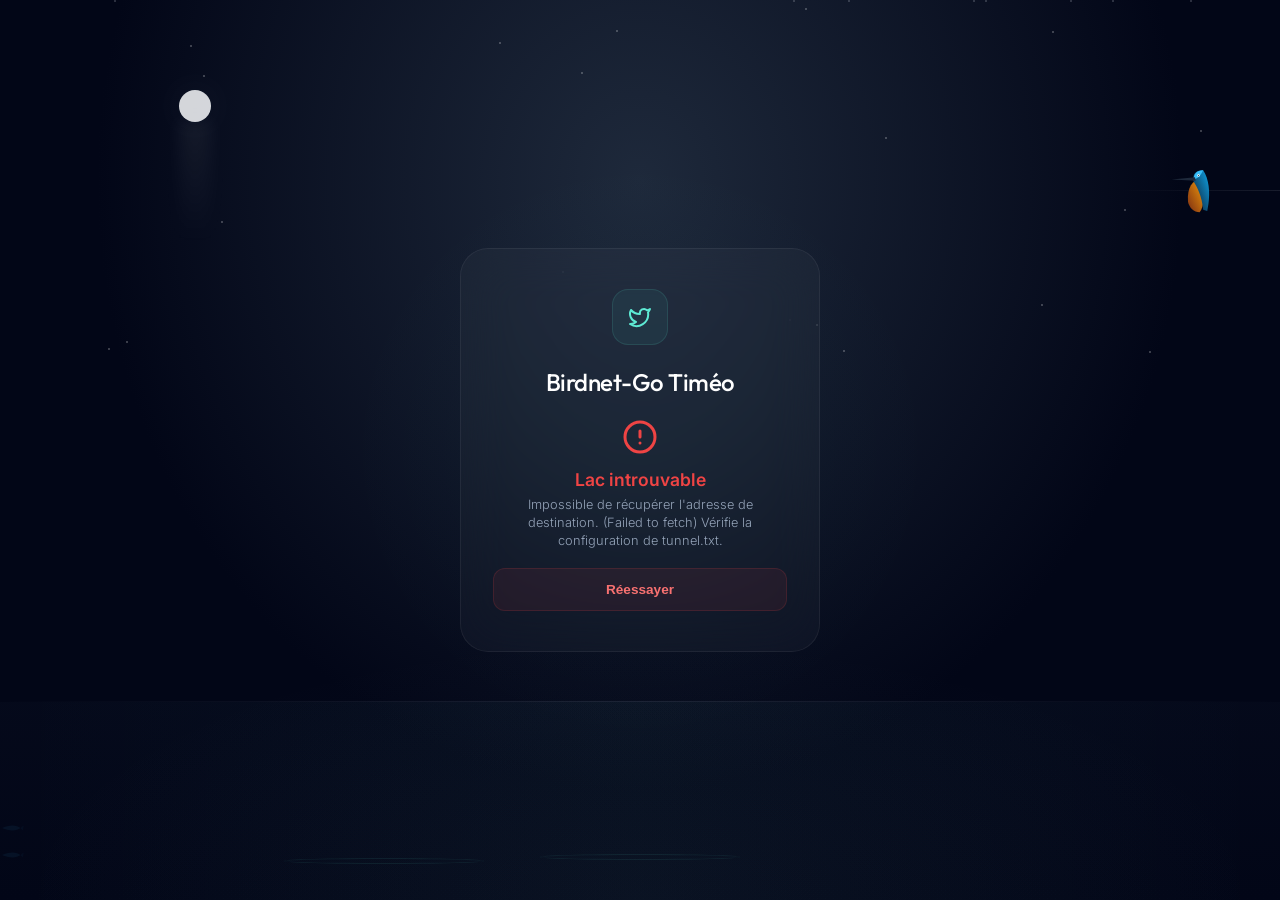
==== commit d14905fb: "Update fmt.Println message from 'Hello' to 'Goodbye'" ====
--- a/index.html
+++ b/index.html
@@ -7,7 +7,7 @@
     <title>Birdnet-Go — Le Lac</title>
     <link rel="preconnect" href="https://fonts.googleapis.com">
     <link rel="preconnect" href="https://fonts.gstatic.com" crossorigin>
-    <link href="https://fonts.googleapis.com/css2?family=Outfit:wght@400;500;700&family=Plus+Jakarta+Sans:wght@300;400;600&display=swap" rel="stylesheet">
+    <link href="https://fonts.googleapis.com/css2?family=Outfit:wght@300;400;500;600&family=Inter:wght@300;400;500&display=swap" rel="stylesheet">
     
     <style>
         html { display: none; }
@@ -22,14 +22,14 @@
 
     <style>
         :root {
-            --primary-glow: #0ea5e9; 
-            --secondary-glow: #38bdf8;
-            --bg-color: #031e30;
-            --card-bg: rgba(3, 30, 48, 0.45);
-            --border-color: rgba(255, 255, 255, 0.06);
-            --text-primary: #f0f9ff;
-            --text-secondary: #7dd3fc;
-            --error-color: #ef4444;
+            --ink: #020617;
+            --lake: #0f172a;
+            --surface: rgba(255, 255, 255, 0.03);
+            --border: rgba(255, 255, 255, 0.06);
+            --text: #e2e8f0;
+            --muted: #94a3b8;
+            --accent: #5eead4;
+            --error: #ef4444;
         }
 
         * { box-sizing: border-box; margin: 0; padding: 0; }
@@ -39,1357 +39,594 @@
             display: flex;
             justify-content: center;
             align-items: center;
-            background: radial-gradient(circle at 50% 30%, #0c2d48 0%, #02111a 100%);
-            font-family: "Plus Jakarta Sans", sans-serif;
-            color: var(--text-primary);
+            background: radial-gradient(ellipse at 50% 20%, #1e293b 0%, #020617 60%);
+            font-family: "Inter", sans-serif;
+            color: var(--text);
             overflow: hidden;
             position: relative;
         }
 
-        /* --- EFFETS AMBIANTS DU LAC --- */
-        .ambient-layer {
+        /* --- SCÈNE MINIMALISTE --- */
+        .scene {
             position: absolute;
             inset: 0;
             z-index: 1;
             pointer-events: none;
         }
-        
-        .evaporation {
+
+        /* Ciel */
+        .stars {
+            position: absolute;
+            inset: 0;
+        }
+        .star {
+            position: absolute;
+            width: 2px;
+            height: 2px;
+            background: #fff;
+            border-radius: 50%;
+            opacity: 0.3;
+            animation: twinkle 4s ease-in-out infinite;
+        }
+        @keyframes twinkle {
+            0%, 100% { opacity: 0.2; transform: scale(1); }
+            50% { opacity: 0.6; transform: scale(1.4); }
+        }
+
+        /* Lune */
+        .moon {
+            position: absolute;
+            top: 10%;
+            left: 14%;
+            width: 32px;
+            height: 32px;
+            border-radius: 50%;
+            background: #f8fafc;
+            opacity: 0.85;
+            box-shadow: 0 0 40px rgba(248, 250, 252, 0.08);
+        }
+        .moon-reflection {
+            position: absolute;
+            top: 10%;
+            left: 14%;
+            width: 32px;
+            height: 120px;
+            background: linear-gradient(to bottom, rgba(248,250,252,0.06), transparent);
+            transform: translateY(32px);
+            filter: blur(8px);
+            animation: shimmer 5s ease-in-out infinite;
+        }
+        @keyframes shimmer {
+            0%, 100% { opacity: 0.4; transform: translateY(32px) scaleX(1); }
+            50% { opacity: 0.7; transform: translateY(32px) scaleX(1.2); }
+        }
+
+        /* Horizon & Eau */
+        .horizon {
+            position: absolute;
+            bottom: 22%;
+            left: 0;
+            width: 100%;
+            height: 1px;
+            background: linear-gradient(90deg, transparent, rgba(148,163,184,0.15), transparent);
+        }
+
+        .water {
             position: absolute;
             bottom: 0;
-            width: 1.5px;
-            height: 1.5px;
-            background: rgba(56, 189, 248, 0.2);
+            left: 0;
+            width: 100%;
+            height: 22%;
+            background: linear-gradient(to bottom, rgba(15,23,42,0.2), rgba(2,6,23,0.6));
+            overflow: hidden;
+        }
+        .water::after {
+            content: '';
+            position: absolute;
+            inset: 0;
+            background: linear-gradient(90deg, transparent 0%, rgba(94,234,212,0.03) 50%, transparent 100%);
+            animation: wave-slide 10s ease-in-out infinite;
+        }
+        @keyframes wave-slide {
+            0%, 100% { transform: translateX(-30%); }
+            50% { transform: translateX(30%); }
+        }
+
+        .water-ripple {
+            position: absolute;
+            bottom: 20%;
+            left: 50%;
+            width: 200px;
+            height: 6px;
             border-radius: 50%;
-            animation: rise linear infinite;
-        }
-
-        @keyframes rise {
-            0% { transform: translateY(10vh) scale(1); opacity: 0; }
-            50% { opacity: 0.4; }
-            100% { transform: translateY(-110vh) scale(2); opacity: 0; }
-        }
-
-        .drop-rain {
-            position: absolute;
-            width: 1px;
-            height: 15px;
-            background: linear-gradient(to bottom, transparent, rgba(56, 189, 248, 0.3));
-            animation: fall linear infinite;
-        }
-
-        @keyframes fall {
-            0% { transform: translateY(-10vh); }
-            100% { transform: translateY(110vh); }
-        }
-
-        /* --- PERCHE --- */
+            border: 1px solid rgba(94,234,212,0.08);
+            animation: ripple 6s ease-out infinite;
+            transform: translateX(-50%);
+        }
+        @keyframes ripple {
+            0% { width: 0; opacity: 0.5; }
+            100% { width: 300px; opacity: 0; }
+        }
+
+        /* Brume basse */
+        .mist {
+            position: absolute;
+            bottom: 0;
+            width: 100%;
+            height: 30%;
+            background: radial-gradient(ellipse at 50% 100%, rgba(148,163,184,0.04) 0%, transparent 70%);
+            animation: mist-breathe 12s ease-in-out infinite;
+        }
+        @keyframes mist-breathe {
+            0%, 100% { opacity: 0.3; }
+            50% { opacity: 0.6; }
+        }
+
+        /* Poissons */
+        .fish {
+            position: absolute;
+            bottom: 8%;
+            opacity: 0.25;
+            animation: swim 18s linear infinite;
+        }
+        @keyframes swim {
+            0% { transform: translateX(-60px) scaleX(-1); }
+            100% { transform: translateX(110vw) scaleX(-1); }
+        }
+
+        /* Perch & Martin-pêcheur */
         .perch-line {
             position: absolute;
-            top: 180px;
+            top: 190px;
             right: 0;
-            width: 200px;
+            width: 160px;
             height: 1px;
-            background: linear-gradient(to left, rgba(255,255,255,0.15), transparent);
+            background: linear-gradient(to left, rgba(226,232,240,0.1), transparent);
             z-index: 5;
-            pointer-events: none;
-        }
-
-        /* --- MARTIN-PÊCHEUR --- */
-        .kingfisher-container {
-            position: absolute;
-            top: 112px;
-            right: 40px;
-            width: 90px;
-            height: 90px;
-            z-index: 30;
+        }
+
+        .kingfisher {
+            position: absolute;
+            top: 155px;
+            right: 50px;
+            width: 70px;
+            height: 70px;
+            z-index: 10;
             cursor: pointer;
             transform: scaleX(-1);
-            animation: gentle-breath 4s ease-in-out infinite;
-            transition: transform 0.2s;
+            animation: breathe 5s ease-in-out infinite;
+            transition: transform 0.3s ease;
             pointer-events: auto;
         }
-
-        @keyframes gentle-breath {
+        @keyframes breathe {
             0%, 100% { transform: scaleX(-1) translateY(0); }
-            50% { transform: scaleX(-1) translateY(-3px); }
-        }
-
-        .kingfisher-container.diving {
-            animation: dive-action 1.8s cubic-bezier(0.25, 1, 0.5, 1) forwards;
-        }
-
-        @keyframes dive-action {
-            0% { transform: scaleX(-1) translate(0, 0) rotate(0deg); }
-            25% { transform: scaleX(-1) translate(-140px, 320px) rotate(-55deg) scale(0.9); }
-            45% { transform: scaleX(-1) translate(-160px, 330px) rotate(-20deg) scale(0.9); }
-            100% { transform: scaleX(-1) translate(0, 0) rotate(0deg); }
-        }
-
-        /* --- POISSONS --- */
-        .fish-layer {
-            position: absolute;
-            bottom: 6%;
-            width: 100%;
-            height: 15%;
-            z-index: 2;
-            pointer-events: none;
-            opacity: 0.25;
-        }
-        .fish {
-            position: absolute;
-            animation: swim linear infinite;
-        }
-        @keyframes swim {
-            0% { transform: translateX(-50px) scaleX(-1); }
-            100% { transform: translateX(110vw) scaleX(-1); }
-        }
-
-        /* --- INTERFACE CARD --- */
+            50% { transform: scaleX(-1) translateY(-2px); }
+        }
+        .kingfisher.diving {
+            animation: dive 2s cubic-bezier(0.25, 1, 0.5, 1) forwards;
+        }
+        @keyframes dive {
+            0% { transform: scaleX(-1) translate(0,0) rotate(0); }
+            30% { transform: scaleX(-1) translate(-120px, 300px) rotate(-50deg) scale(0.9); }
+            50% { transform: scaleX(-1) translate(-140px, 310px) rotate(-20deg) scale(0.9); }
+            100% { transform: scaleX(-1) translate(0,0) rotate(0); }
+        }
+
+        /* Particules */
+        .particle {
+            position: absolute;
+            width: 2px;
+            height: 2px;
+            background: rgba(226,232,240,0.25);
+            border-radius: 50%;
+            animation: float 10s linear infinite;
+        }
+        @keyframes float {
+            0% { transform: translateY(10vh) translateX(0); opacity: 0; }
+            30% { opacity: 0.4; }
+            100% { transform: translateY(-110vh) translateX(20px); opacity: 0; }
+        }
+
+        /* --- INTERFACE --- */
         .container {
             position: relative;
-            z-index: 10;
+            z-index: 20;
             width: 100%;
             display: flex;
             justify-content: center;
-            padding: 20px;
+            padding: 24px;
             pointer-events: none;
         }
 
-        .redirect-card {
+        .card {
             width: 100%;
-            max-width: 380px;
-            padding: 45px 35px;
-            background: var(--card-bg);
-            border: 1px solid var(--border-color);
-            border-radius: 32px;
-            box-shadow: 0 30px 70px rgba(0, 0, 0, 0.6);
-            backdrop-filter: blur(20px);
-            -webkit-backdrop-filter: blur(20px);
+            max-width: 360px;
+            padding: 40px 32px;
+            background: var(--surface);
+            border: 1px solid var(--border);
+            border-radius: 28px;
+            backdrop-filter: blur(24px);
+            -webkit-backdrop-filter: blur(24px);
             text-align: center;
             display: flex;
             flex-direction: column;
             align-items: center;
-            animation: card-appear 0.6s cubic-bezier(0.16, 1, 0.3, 1) forwards;
+            animation: enter 0.7s cubic-bezier(0.16, 1, 0.3, 1) forwards;
             pointer-events: auto;
         }
-
-        @keyframes card-appear {
-            from { opacity: 0; transform: translateY(20px); }
-            to { opacity: 1; transform: translateY(0); }
-        }
-
-        .logo-wrapper {
-            width: 64px; height: 64px;
-            border-radius: 18px;
-            background: rgba(14, 165, 233, 0.08);
-            border: 1px solid rgba(14, 165, 233, 0.2);
-            color: var(--secondary-glow);
-            margin-bottom: 24px;
-            display: flex; align-items: center; justify-content: center;
+        @keyframes enter {
+            from { opacity: 0; transform: translateY(16px) scale(0.98); }
+            to { opacity: 1; transform: translateY(0) scale(1); }
+        }
+
+        .logo {
+            width: 56px;
+            height: 56px;
+            border-radius: 16px;
+            background: rgba(94, 234, 212, 0.06);
+            border: 1px solid rgba(94, 234, 212, 0.12);
+            color: var(--accent);
+            margin-bottom: 22px;
+            display: flex;
+            align-items: center;
+            justify-content: center;
         }
 
         h1 {
             font-family: "Outfit", sans-serif;
-            font-size: 1.6rem;
+            font-size: 1.5rem;
             font-weight: 500;
             letter-spacing: -0.5px;
-            margin-bottom: 8px;
+            margin-bottom: 6px;
             color: #fff;
         }
 
-        .state-container { display: none; width: 100%; flex-direction: column; align-items: center; }
-        .state-container.active { display: flex; }
+        .subtitle {
+            font-size: 0.8rem;
+            color: var(--muted);
+            margin-bottom: 20px;
+            font-weight: 300;
+        }
+
+        .state { display: none; width: 100%; flex-direction: column; align-items: center; }
+        .state.active { display: flex; }
 
         .spinner {
-            width: 32px; height: 32px;
-            border: 2px solid rgba(255,255,255,0.05);
-            border-top-color: var(--secondary-glow);
+            width: 28px;
+            height: 28px;
+            border: 2px solid rgba(255,255,255,0.04);
+            border-top-color: var(--accent);
             border-radius: 50%;
-            margin: 40px 0;
-            animation: spin 0.8s linear infinite;
+            margin: 32px 0;
+            animation: spin 0.9s linear infinite;
         }
         @keyframes spin { to { transform: rotate(360deg); } }
 
-        .subtitle { font-size: 0.85rem; color: #64748b; margin-bottom: 12px; font-weight: 400; }
-        .status-text { color: #64748b; font-size: 0.85rem; }
-
-        .destination-badge {
-            display: inline-flex; align-items: center; gap: 8px;
-            padding: 8px 16px; background: rgba(255, 255, 255, 0.03);
-            border: 1px solid rgba(255, 255, 255, 0.06); border-radius: 100px;
-            margin-bottom: 28px; color: var(--text-secondary); font-size: 0.8rem;
-            text-decoration: none; font-weight: 500; cursor: pointer;
+        .status {
+            color: var(--muted);
+            font-size: 0.8rem;
+            font-weight: 300;
+        }
+
+        .badge {
+            display: inline-flex;
+            align-items: center;
+            gap: 8px;
+            padding: 7px 14px;
+            background: rgba(255,255,255,0.03);
+            border: 1px solid rgba(255,255,255,0.06);
+            border-radius: 100px;
+            margin-bottom: 24px;
+            color: var(--accent);
+            font-size: 0.78rem;
+            font-weight: 500;
+            cursor: pointer;
             transition: all 0.2s;
-        }
-        .destination-badge:hover {
-            background: rgba(255, 255, 255, 0.06);
-            border-color: rgba(56, 189, 248, 0.3);
-        }
-        
-        .copy-icon-wrapper { display: flex; align-items: center; }
-        .check-icon { display: none; stroke: #10b981; }
-        .destination-badge.copied .copy-icon { display: none; }
-        .destination-badge.copied .check-icon { display: inline; }
-
-        .countdown-wheel { position: relative; width: 90px; height: 90px; margin-bottom: 16px; display: flex; align-items: center; justify-content: center; }
-        .circle-progress { stroke-dasharray: 100.53; stroke-dashoffset: 0; transform: rotate(-90deg); transform-origin: center; }
-        .circle-progress.active { animation: countdown-circle 8s linear forwards; }
-        @keyframes countdown-circle { from { stroke-dashoffset: 0; } to { stroke-dashoffset: 100.53; } }
-        .countdown-number { position: absolute; font-size: 2.2rem; font-weight: 500; color: #fff; font-family: "Outfit", sans-serif; }
-        .countdown-caption { font-size: 0.8rem; color: #64748b; margin-bottom: 24px; }
-
-        .action-btn {
-            width: 100%; padding: 14px; border-radius: 14px;
-            font-size: 0.9rem; font-weight: 600; text-decoration: none; border: none; cursor: pointer; transition: 0.2s;
-            background: #fff; color: #02111a; text-align: center;
-            display: inline-flex; align-items: center; justify-content: center; gap: 8px;
-        }
-        .action-btn:hover { background: #e2e8f0; transform: translateY(-1px); }
-
-        .error-icon-wrapper {
-            color: var(--error-color);
-            margin: 20px 0 15px 0;
-        }
-        .error-title { font-size: 1.2rem; color: var(--error-color); font-weight: 600; margin-bottom: 8px; }
-        .error-message { color: #64748b; font-size: 0.85rem; line-height: 1.4; margin-bottom: 20px; }
-        .retry-btn { background: rgba(239, 68, 68, 0.1); color: #f87171; border: 1px solid rgba(239, 68, 68, 0.2); }
-        .retry-btn:hover { background: rgba(239, 68, 68, 0.2); color: #fff; }
-
-        /* --- ÉLÉMENTS NATURELS (ajouts) --- */
-        .nature-layer {
-            position: absolute;
-            inset: 0;
-            z-index: 3;
+            font-family: "Inter", sans-serif;
+        }
+        .badge:hover {
+            background: rgba(255,255,255,0.06);
+            border-color: rgba(94,234,212,0.15);
+        }
+        .badge .check { display: none; stroke: #34d399; }
+        .badge.copied .copy-icon { display: none; }
+        .badge.copied .check { display: inline; }
+
+        .wheel {
+            position: relative;
+            width: 80px;
+            height: 80px;
+            margin-bottom: 14px;
+            display: flex;
+            align-items: center;
+            justify-content: center;
+        }
+        .wheel svg circle:first-child { stroke: rgba(255,255,255,0.04); }
+        .wheel .progress {
+            stroke-dasharray: 88.0;
+            stroke-dashoffset: 0;
+            transform: rotate(-90deg);
+            transform-origin: center;
+            transition: stroke-dashoffset 1s linear;
+        }
+        .wheel .progress.active { animation: countdown 8s linear forwards; }
+        @keyframes countdown { to { stroke-dashoffset: 88.0; } }
+        .wheel .num {
+            position: absolute;
+            font-size: 1.8rem;
+            font-weight: 400;
+            color: #fff;
+            font-family: "Outfit", sans-serif;
+        }
+
+        .caption {
+            font-size: 0.75rem;
+            color: var(--muted);
+            margin-bottom: 20px;
+            font-weight: 300;
+        }
+
+        .btn {
+            width: 100%;
+            padding: 13px;
+            border-radius: 12px;
+            font-size: 0.85rem;
+            font-weight: 600;
+            text-decoration: none;
+            border: none;
+            cursor: pointer;
+            transition: 0.2s;
+            background: rgba(255,255,255,0.92);
+            color: #020617;
+            display: inline-flex;
+            align-items: center;
+            justify-content: center;
+            gap: 8px;
+        }
+        .btn:hover {
+            background: #fff;
+            transform: translateY(-1px);
+        }
+        .btn.retry {
+            background: rgba(239,68,68,0.08);
+            color: #f87171;
+            border: 1px solid rgba(239,68,68,0.15);
+        }
+        .btn.retry:hover {
+            background: rgba(239,68,68,0.14);
+            color: #fff;
+        }
+
+        .error-icon {
+            color: var(--error);
+            margin: 16px 0 10px;
+        }
+        .error-title {
+            font-size: 1.1rem;
+            color: var(--error);
+            font-weight: 600;
+            margin-bottom: 6px;
+        }
+        .error-desc {
+            color: var(--muted);
+            font-size: 0.8rem;
+            line-height: 1.4;
+            margin-bottom: 18px;
+            font-weight: 300;
+        }
+
+        /* Rêverbe */
+        .glow {
+            position: absolute;
+            top: 50%;
+            left: 50%;
+            transform: translate(-50%, -50%);
+            width: 600px;
+            height: 600px;
+            background: radial-gradient(circle, rgba(94,234,212,0.03) 0%, transparent 70%);
             pointer-events: none;
-            overflow: hidden;
-        }
-
-        /* 1. Surface d'eau */
-        .water-surface {
-            position: absolute;
-            bottom: 0;
-            left: 0;
-            width: 100%;
-            height: 22%;
-            background: linear-gradient(to bottom, transparent 0%, rgba(14, 165, 233, 0.06) 40%, rgba(3, 105, 161, 0.15) 100%);
-        }
-
-        /* 2. Ondulations */
-        .ripple {
-            position: absolute;
-            border: 1px solid rgba(56, 189, 248, 0.15);
-            border-radius: 50%;
-            animation: ripple-expand 4s ease-out infinite;
-        }
-        @keyframes ripple-expand {
-            0% { width: 8px; height: 4px; opacity: 0.5; }
-            100% { width: 80px; height: 30px; opacity: 0; }
-        }
-
-        /* 3. Nénuphars */
-        .lily-pad {
-            position: absolute;
-            animation: lily-bob 5s ease-in-out infinite;
-        }
-        @keyframes lily-bob {
-            0%, 100% { transform: translateY(0) rotate(0deg); }
-            50% { transform: translateY(-4px) rotate(3deg); }
-        }
-
-        /* 4. Roseaux */
-        .reeds {
-            position: absolute;
-            bottom: 0;
-            width: 80px;
-            height: 140px;
-            opacity: 0.35;
-        }
-        .reeds-left { left: 0; }
-        .reeds-right { right: 0; transform: scaleX(-1); }
-
-        /* 5. Herbe du rivage */
-        .shore-grass {
-            position: absolute;
-            bottom: 0;
-            width: 120px;
-            height: 50px;
-            opacity: 0.3;
-        }
-        .shore-grass-left { left: 60px; }
-        .shore-grass-right { right: 60px; transform: scaleX(-1); }
-
-        /* 6. Silhouettes d'arbres */
-        .tree-line {
-            position: absolute;
-            bottom: 18%;
-            left: 0;
-            width: 100%;
-            height: 80px;
-            opacity: 0.12;
-        }
-
-        /* 7. Lune et reflet */
-        .moon {
-            position: absolute;
-            top: 8%;
-            left: 12%;
-            width: 36px;
-            height: 36px;
-            border-radius: 50%;
-            background: radial-gradient(circle at 35% 35%, #fef9c3, #fde68a 40%, rgba(253, 230, 138, 0.3) 70%);
-            box-shadow: 0 0 30px rgba(253, 230, 138, 0.15);
-        }
-        .moon-reflection {
-            position: absolute;
-            bottom: 14%;
-            left: 11.5%;
-            width: 20px;
-            height: 40px;
-            background: linear-gradient(to bottom, rgba(253, 230, 138, 0.12), transparent);
-            border-radius: 50%;
-            filter: blur(3px);
-            animation: reflection-shimmer 3s ease-in-out infinite;
-        }
-        @keyframes reflection-shimmer {
-            0%, 100% { opacity: 0.4; transform: scaleX(1); }
-            50% { opacity: 0.7; transform: scaleX(1.3); }
-        }
-
-        /* 8. Brume */
-        .mist {
-            position: absolute;
-            bottom: 15%;
-            width: 200px;
-            height: 60px;
-            background: radial-gradient(ellipse, rgba(186, 230, 253, 0.06) 0%, transparent 70%);
-            animation: mist-drift 12s ease-in-out infinite;
-        }
-        @keyframes mist-drift {
-            0%, 100% { transform: translateX(0); opacity: 0.5; }
-            50% { transform: translateX(30px); opacity: 0.8; }
-        }
-
-        /* 9. Lucioles */
-        .firefly {
-            position: absolute;
-            width: 3px;
-            height: 3px;
-            border-radius: 50%;
-            background: #a3e635;
-            box-shadow: 0 0 6px 2px rgba(163, 230, 53, 0.5);
-            animation: firefly-glow 3s ease-in-out infinite;
-        }
-        @keyframes firefly-glow {
-            0%, 100% { opacity: 0; transform: translate(0, 0); }
-            30% { opacity: 1; }
-            70% { opacity: 0.6; transform: translate(15px, -20px); }
-        }
-
-        /* 10. Libellules */
-        .dragonfly {
-            position: absolute;
-            animation: dragonfly-flight 14s ease-in-out infinite;
-        }
-        @keyframes dragonfly-flight {
-            0% { transform: translate(0, 0) rotate(0deg); opacity: 0; }
-            10% { opacity: 0.7; }
-            25% { transform: translate(-120px, 40px) rotate(-15deg); }
-            50% { transform: translate(-60px, -30px) rotate(10deg); }
-            75% { transform: translate(-180px, 20px) rotate(-5deg); }
-            90% { opacity: 0.7; }
-            100% { transform: translate(-250px, 0) rotate(0deg); opacity: 0; }
-        }
-
-        /* 11. Feuilles flottantes */
-        .floating-leaf {
-            position: absolute;
-            animation: leaf-drift linear infinite;
-        }
-        @keyframes leaf-drift {
-            0% { transform: translateX(-30px) rotate(0deg); opacity: 0; }
-            10% { opacity: 0.5; }
-            90% { opacity: 0.5; }
-            100% { transform: translateX(calc(100vw + 30px)) rotate(360deg); opacity: 0; }
-        }
-
-        /* 12. Papillons */
-        .butterfly {
-            position: absolute;
-            animation: butterfly-path 18s ease-in-out infinite;
-        }
-        .butterfly-wing {
-            transform-origin: center;
-            animation: wing-flap 0.3s ease-in-out infinite alternate;
-        }
-        @keyframes wing-flap {
-            from { transform: scaleY(1); }
-            to { transform: scaleY(0.4); }
-        }
-        @keyframes butterfly-path {
-            0% { transform: translate(0, 0); opacity: 0; }
-            10% { opacity: 0.6; }
-            30% { transform: translate(80px, -60px); }
-            60% { transform: translate(160px, 20px); }
-            90% { opacity: 0.6; }
-            100% { transform: translate(240px, -40px); opacity: 0; }
-        }
-
-        /* 13. Pierres / galets */
-        .stones {
-            position: absolute;
-            bottom: 2%;
-            opacity: 0.25;
-        }
-        .stones-left { left: 8%; }
-        .stones-right { right: 8%; }
-
-        /* 14. Grenouille sur nénuphar */
-        .frog {
-            position: absolute;
-            animation: frog-idle 6s ease-in-out infinite;
-        }
-        @keyframes frog-idle {
-            0%, 100% { transform: translateY(0); }
-            50% { transform: translateY(-2px); }
-        }
-
-        /* --- FAUNE & BERGE (30+ éléments animés) --- */
-        .wildlife-layer {
-            position: absolute;
-            inset: 0;
-            z-index: 4;
-            pointer-events: none;
-            overflow: hidden;
-        }
-
-        /* Berge latérale */
-        .shore-bank {
-            position: absolute;
-            bottom: 0;
-            left: 0;
-            width: 28%;
-            max-width: 320px;
-            height: 35%;
-            z-index: 4;
-        }
-        .shore-bank svg { width: 100%; height: 100%; }
-        .bank-grass-blade {
-            transform-origin: bottom center;
-            animation: grass-sway 3s ease-in-out infinite;
-        }
-        @keyframes grass-sway {
-            0%, 100% { transform: rotate(-4deg); }
-            50% { transform: rotate(6deg); }
-        }
-
-        /* Loutre */
-        .otter {
-            position: absolute;
-            z-index: 5;
-            animation: otter-swim 22s ease-in-out infinite;
-        }
-        @keyframes otter-swim {
-            0% { transform: translate(-60px, 0) rotate(0deg); opacity: 0; }
-            5% { opacity: 0.85; }
-            20% { transform: translate(15vw, -8px) rotate(-5deg); }
-            35% { transform: translate(25vw, 4px) rotate(3deg); }
-            50% { transform: translate(35vw, -5px) rotate(-3deg); }
-            65% { transform: translate(20vw, 6px) rotate(5deg); }
-            80% { transform: translate(8vw, -3px); opacity: 0.85; }
-            100% { transform: translate(-80px, 0); opacity: 0; }
-        }
-        .otter-tail { transform-origin: left center; animation: otter-tail-wag 0.4s ease-in-out infinite alternate; }
-        @keyframes otter-tail-wag { from { transform: rotate(-8deg); } to { transform: rotate(8deg); } }
-
-        /* Martin-pêcheur volant */
-        .kingfisher-flying {
-            position: absolute;
-            z-index: 6;
-            animation: kingfisher-flight 16s ease-in-out infinite;
-        }
-        @keyframes kingfisher-flight {
-            0% { transform: translate(-80px, 0) scaleX(1); opacity: 0; }
-            8% { opacity: 0.9; }
-            25% { transform: translate(25vw, -30px) scaleX(1) rotate(-8deg); }
-            45% { transform: translate(50vw, 15px) scaleX(1) rotate(5deg); }
-            55% { transform: translate(55vw, 80px) scaleX(1) rotate(45deg) scale(0.85); }
-            60% { transform: translate(52vw, 120px) scaleX(1) rotate(60deg) scale(0.7); opacity: 0; }
-            61% { transform: translate(52vw, 120px); opacity: 0; }
-            75% { transform: translate(48vw, 40px) scaleX(-1) rotate(-10deg); opacity: 0; }
-            80% { opacity: 0.9; }
-            100% { transform: translate(110vw, -20px) scaleX(-1) rotate(-5deg); opacity: 0; }
-        }
-        .kf-wing { transform-origin: center; animation: kf-flap 0.15s ease-in-out infinite alternate; }
-        @keyframes kf-flap { from { transform: scaleY(1); } to { transform: scaleY(0.6); } }
-
-        /* Canards */
-        .duck { position: absolute; animation: duck-paddle linear infinite; }
-        @keyframes duck-paddle {
-            0% { transform: translateX(-40px); opacity: 0; }
-            5% { opacity: 0.7; }
-            95% { opacity: 0.7; }
-            100% { transform: translateX(calc(100vw + 40px)); }
-        }
-
-        /* Héron */
-        .heron {
-            position: absolute;
-            animation: heron-watch 8s ease-in-out infinite;
-        }
-        @keyframes heron-watch {
-            0%, 100% { transform: translateY(0); }
-            40% { transform: translateY(-6px) rotate(-2deg); }
-            60% { transform: translateY(-3px); }
-        }
-
-        /* Hirondelles */
-        .swallow { position: absolute; animation: swallow-dart ease-in-out infinite; }
-        @keyframes swallow-dart {
-            0% { transform: translate(0, 0); opacity: 0; }
-            10% { opacity: 0.75; }
-            50% { transform: translate(-40vw, 30px); }
-            90% { opacity: 0.75; }
-            100% { transform: translate(-80vw, -10px); opacity: 0; }
-        }
-
-        /* Bulles */
-        .bubble {
-            position: absolute;
-            border-radius: 50%;
-            border: 1px solid rgba(186, 230, 253, 0.25);
-            background: radial-gradient(circle at 30% 30%, rgba(255,255,255,0.15), transparent);
-            animation: bubble-rise linear infinite;
-        }
-        @keyframes bubble-rise {
-            0% { transform: translateY(0) scale(1); opacity: 0.6; }
-            100% { transform: translateY(-120px) scale(1.3); opacity: 0; }
-        }
-
-        /* Graines de pissenlit */
-        .dandelion-seed {
-            position: absolute;
-            animation: seed-float linear infinite;
-        }
-        @keyframes seed-float {
-            0% { transform: translate(0, 0) rotate(0deg); opacity: 0; }
-            10% { opacity: 0.5; }
-            100% { transform: translate(60px, -180px) rotate(180deg); opacity: 0; }
-        }
-
-        /* Abeilles */
-        .bee {
-            position: absolute;
-            animation: bee-buzz 6s ease-in-out infinite;
-        }
-        @keyframes bee-buzz {
-            0%, 100% { transform: translate(0, 0); }
-            25% { transform: translate(20px, -15px); }
-            50% { transform: translate(-10px, -25px); }
-            75% { transform: translate(15px, -10px); }
-        }
-
-        /* Araignées d'eau */
-        .water-strider {
-            position: absolute;
-            animation: strider-glide linear infinite;
-        }
-        @keyframes strider-glide {
-            0% { transform: translateX(0); opacity: 0.5; }
-            50% { transform: translateX(40px); opacity: 0.7; }
-            100% { transform: translateX(0); opacity: 0.5; }
-        }
-
-        /* Étoiles filantes */
-        .shooting-star {
-            position: absolute;
-            width: 40px;
-            height: 1px;
-            background: linear-gradient(to right, rgba(255,255,255,0.8), transparent);
-            animation: shooting-star 8s ease-in infinite;
-            opacity: 0;
-        }
-        @keyframes shooting-star {
-            0%, 85% { opacity: 0; transform: translate(0, 0) rotate(-35deg); }
-            88% { opacity: 1; }
-            100% { opacity: 0; transform: translate(120px, 80px) rotate(-35deg); }
-        }
-
-        /* Nuages */
-        .cloud {
-            position: absolute;
-            opacity: 0.08;
-            animation: cloud-drift linear infinite;
-        }
-        @keyframes cloud-drift {
-            0% { transform: translateX(-150px); }
-            100% { transform: translateX(calc(100vw + 150px)); }
-        }
-
-        /* Étoiles scintillantes */
-        .star {
-            position: absolute;
-            width: 2px;
-            height: 2px;
-            background: #fff;
-            border-radius: 50%;
-            animation: star-twinkle 2s ease-in-out infinite;
-        }
-        @keyframes star-twinkle {
-            0%, 100% { opacity: 0.2; transform: scale(1); }
-            50% { opacity: 0.9; transform: scale(1.5); }
-        }
-
-        /* Escargot */
-        .snail { position: absolute; animation: snail-crawl 40s linear infinite; }
-        @keyframes snail-crawl {
-            0% { transform: translateX(0); }
-            100% { transform: translateX(80px); }
-        }
-
-        /* Libellule supplémentaire rapide */
-        .damselfly { position: absolute; animation: damselfly-zigzag 10s ease-in-out infinite; }
-        @keyframes damselfly-zigzag {
-            0% { transform: translate(0,0); opacity: 0; }
-            10% { opacity: 0.6; }
-            30% { transform: translate(30px, -40px); }
-            60% { transform: translate(-20px, -20px); }
-            100% { transform: translate(50px, -60px); opacity: 0; }
-        }
-
-        /* Poisson sautant */
-        .jumping-fish {
-            position: absolute;
-            animation: fish-jump 5s ease-in infinite;
-            opacity: 0;
-        }
-        @keyframes fish-jump {
-            0%, 70%, 100% { transform: translateY(0) rotate(0); opacity: 0; }
-            75% { opacity: 0.6; transform: translateY(-50px) rotate(-30deg); }
-            85% { transform: translateY(-20px) rotate(10deg); opacity: 0.4; }
-            90% { transform: translateY(0) rotate(0); opacity: 0; }
-        }
-
-        /* Chauve-souris lointaine */
-        .bat { position: absolute; animation: bat-flutter 12s ease-in-out infinite; opacity: 0.4; }
-        @keyframes bat-flutter {
-            0% { transform: translate(0,0) scaleX(1); opacity: 0; }
-            15% { opacity: 0.4; }
-            50% { transform: translate(-30vw, 20px) scaleX(-1); }
-            85% { opacity: 0.4; }
-            100% { transform: translate(-60vw, 0) scaleX(-1); opacity: 0; }
-        }
-
-        /* Grenouille qui saute */
-        .jumping-frog { position: absolute; animation: frog-jump 7s ease-in infinite; }
-        @keyframes frog-jump {
-            0%, 80%, 100% { transform: translateY(0); }
-            85% { transform: translateY(-25px) translateX(15px); }
-            92% { transform: translateY(0) translateX(30px); }
-        }
-
-        /* Têtards */
-        .tadpole { position: absolute; animation: tadpole-swim linear infinite; }
-        @keyframes tadpole-swim {
-            0% { transform: translateX(0); }
-            100% { transform: translateX(60px); }
-        }
-
-        /* Coccinelles */
-        .ladybug { position: absolute; animation: ladybug-walk 15s linear infinite; }
-        @keyframes ladybug-walk {
-            0% { transform: translate(0, 0); }
-            25% { transform: translate(20px, -5px); }
-            50% { transform: translate(35px, 3px); }
-            75% { transform: translate(15px, 8px); }
-            100% { transform: translate(0, 0); }
-        }
-
-        /* Reflets d'eau animés */
-        .water-shimmer {
-            position: absolute;
-            bottom: 0;
-            height: 18%;
-            background: linear-gradient(90deg, transparent 0%, rgba(56,189,248,0.04) 50%, transparent 100%);
-            animation: shimmer-slide 6s ease-in-out infinite;
-        }
-        @keyframes shimmer-slide {
-            0%, 100% { transform: translateX(-20%); opacity: 0.3; }
-            50% { transform: translateX(20%); opacity: 0.6; }
-        }
-
-        /* Roseaux qui ondulent */
-        .swaying-reed {
-            position: absolute;
-            bottom: 0;
-            transform-origin: bottom center;
-            animation: reed-sway 4s ease-in-out infinite;
-        }
-        @keyframes reed-sway {
-            0%, 100% { transform: rotate(-3deg); }
-            50% { transform: rotate(5deg); }
-        }
-
-        /* Mouette lointaine */
-        .seagull { position: absolute; animation: seagull-glide 25s linear infinite; }
-        @keyframes seagull-glide {
-            0% { transform: translate(-50px, 0); opacity: 0; }
-            10% { opacity: 0.35; }
-            90% { opacity: 0.35; }
-            100% { transform: translate(calc(100vw + 50px), -30px); }
-        }
-
-        /* Écureuil sur la berge */
-        .squirrel { position: absolute; animation: squirrel-hop 5s ease-in-out infinite; }
-        @keyframes squirrel-hop {
-            0%, 100% { transform: translateY(0); }
-            30% { transform: translateY(-12px) translateX(8px); }
-            60% { transform: translateY(-6px) translateX(16px); }
-        }
-
-        /* Champignons sur berge */
-        .mushroom { animation: mushroom-glow 4s ease-in-out infinite; }
-        @keyframes mushroom-glow {
-            0%, 100% { opacity: 0.35; }
-            50% { opacity: 0.5; }
-        }
-
-        /* Vague légère sur l'eau */
-        .water-wave {
-            position: absolute;
-            bottom: 12%;
-            width: 100%;
-            height: 20px;
-            opacity: 0.06;
-            animation: wave-move 8s ease-in-out infinite;
-        }
-        @keyframes wave-move {
-            0%, 100% { transform: translateX(0); }
-            50% { transform: translateX(-30px); }
+            z-index: 0;
         }
     </style>
 </head>
 <body>
 
+    <div class="scene">
+        <div class="glow"></div>
+        <div class="stars" id="stars"></div>
+        <div class="moon"></div>
+        <div class="moon-reflection"></div>
+        <div class="horizon"></div>
+        <div class="water">
+            <div class="water-ripple" style="animation-delay: 0s;"></div>
+            <div class="water-ripple" style="animation-delay: 3s; bottom: 18%; left: 30%;"></div>
+        </div>
+        <div class="mist"></div>
+        <div id="fishLayer"></div>
+        <div id="particleLayer"></div>
+    </div>
+
     <div class="perch-line"></div>
 
-    <div class="kingfisher-container" id="kingfisher">
+    <div class="kingfisher" id="kingfisher" title="Cliquez pour plonger">
         <svg viewBox="0 0 120 120" width="100%" height="100%">
             <defs>
-                <linearGradient id="feather-blue" x1="0%" y1="0%" x2="100%" y2="100%">
-                    <stop offset="0%" stop-color="#00e5ff"/>
-                    <stop offset="100%" stop-color="#0066cc"/>
+                <linearGradient id="kfb" x1="0" y1="0" x2="1" y2="1">
+                    <stop offset="0%" stop-color="#0ea5e9"/>
+                    <stop offset="100%" stop-color="#0f172a"/>
                 </linearGradient>
-                <linearGradient id="belly-orange" x1="0%" y1="0%" x2="100%" y2="100%">
-                    <stop offset="0%" stop-color="#ff9100"/>
-                    <stop offset="100%" stop-color="#d84315"/>
+                <linearGradient id="kfo" x1="0" y1="0" x2="1" y2="1">
+                    <stop offset="0%" stop-color="#f59e0b"/>
+                    <stop offset="100%" stop-color="#7c2d12"/>
                 </linearGradient>
             </defs>
-            <path d="M52,45 C65,45 76,58 74,82 C72,92 64,102 54,102 C46,92 45,72 52,45 Z" fill="url(#belly-orange)" />
-            <path d="M66,52 C71,54 73,58 70,62 C66,59 64,55 66,52 Z" fill="#ffffff" opacity="0.9"/>
-            <path d="M48,28 C62,28 66,36 65,46 C60,58 50,75 48,98 L41,101 L39,88 C36,68 38,43 48,28 Z" fill="url(#feather-blue)" />
-            <path d="M48,28 C59,28 65,35 64,44 C57,42 52,37 48,28 Z" fill="#00e5ff" />
-            <path d="M62,40 L104,44 L61,46 Z" fill="#1e293b" />
-            <circle cx="56" cy="37" r="2" fill="#ffffff" />
-            <circle cx="56" cy="37" r="0.9" fill="#0f172a" />
+            <path d="M50,42 C64,42 74,56 72,80 C70,90 62,98 52,98 C44,88 43,68 50,42 Z" fill="url(#kfo)"/>
+            <path d="M46,26 C60,26 64,34 63,44 C56,56 48,70 46,94 L39,96 L37,84 C34,64 36,41 46,26 Z" fill="url(#kfb)"/>
+            <path d="M46,26 C57,26 63,33 62,42 C55,40 50,35 46,26 Z" fill="#38bdf8"/>
+            <path d="M60,38 L100,42 L59,44 Z" fill="#1e293b"/>
+            <circle cx="54" cy="35" r="2" fill="#fff"/>
+            <circle cx="54" cy="35" r="0.9" fill="#0f172a"/>
         </svg>
     </div>
 
-    <div class="ambient-layer" id="ambientLayer"></div>
-    <div class="fish-layer" id="fishLayer"></div>
-
-    <!-- Couche naturelle (14 éléments) -->
-    <div class="nature-layer" id="natureLayer">
-        <div class="water-surface"></div>
-        <div class="moon"></div>
-        <div class="moon-reflection"></div>
-        <svg class="tree-line" viewBox="0 0 800 80" preserveAspectRatio="none">
-            <path d="M0,80 L0,50 Q30,30 50,45 Q70,20 90,40 Q110,15 130,35 Q150,25 170,40 Q200,10 230,35 Q260,20 280,38 Q310,15 340,42 Q370,25 400,40 Q430,18 460,38 Q490,28 520,42 Q550,20 580,38 Q610,30 640,45 Q670,22 700,40 Q730,30 760,45 Q780,35 800,50 L800,80 Z" fill="rgba(15,40,60,0.8)"/>
-        </svg>
-        <svg class="reeds reeds-left" viewBox="0 0 80 140">
-            <path d="M10,140 Q12,80 8,20" stroke="rgba(34,120,60,0.6)" stroke-width="2" fill="none"/>
-            <path d="M20,140 Q18,70 22,10" stroke="rgba(34,120,60,0.5)" stroke-width="2" fill="none"/>
-            <path d="M30,140 Q32,90 28,30" stroke="rgba(34,120,60,0.6)" stroke-width="2" fill="none"/>
-            <ellipse cx="8" cy="18" rx="4" ry="8" fill="rgba(120,80,40,0.4)"/>
-            <ellipse cx="22" cy="8" rx="3" ry="7" fill="rgba(120,80,40,0.35)"/>
-        </svg>
-        <svg class="reeds reeds-right" viewBox="0 0 80 140">
-            <path d="M10,140 Q12,80 8,20" stroke="rgba(34,120,60,0.6)" stroke-width="2" fill="none"/>
-            <path d="M20,140 Q18,70 22,10" stroke="rgba(34,120,60,0.5)" stroke-width="2" fill="none"/>
-            <path d="M30,140 Q32,90 28,30" stroke="rgba(34,120,60,0.6)" stroke-width="2" fill="none"/>
-            <ellipse cx="8" cy="18" rx="4" ry="8" fill="rgba(120,80,40,0.4)"/>
-            <ellipse cx="22" cy="8" rx="3" ry="7" fill="rgba(120,80,40,0.35)"/>
-        </svg>
-        <svg class="shore-grass shore-grass-left" viewBox="0 0 120 50">
-            <path d="M5,50 Q8,20 5,0" stroke="rgba(52,140,70,0.5)" stroke-width="1.5" fill="none"/>
-            <path d="M15,50 Q20,25 12,5" stroke="rgba(52,140,70,0.4)" stroke-width="1.5" fill="none"/>
-            <path d="M25,50 Q22,15 28,0" stroke="rgba(52,140,70,0.5)" stroke-width="1.5" fill="none"/>
-            <path d="M35,50 Q38,22 32,3" stroke="rgba(52,140,70,0.4)" stroke-width="1.5" fill="none"/>
-        </svg>
-        <svg class="shore-grass shore-grass-right" viewBox="0 0 120 50">
-            <path d="M5,50 Q8,20 5,0" stroke="rgba(52,140,70,0.5)" stroke-width="1.5" fill="none"/>
-            <path d="M15,50 Q20,25 12,5" stroke="rgba(52,140,70,0.4)" stroke-width="1.5" fill="none"/>
-            <path d="M25,50 Q22,15 28,0" stroke="rgba(52,140,70,0.5)" stroke-width="1.5" fill="none"/>
-            <path d="M35,50 Q38,22 32,3" stroke="rgba(52,140,70,0.4)" stroke-width="1.5" fill="none"/>
-        </svg>
-        <svg class="stones stones-left" viewBox="0 0 60 20" width="60" height="20">
-            <ellipse cx="10" cy="14" rx="8" ry="5" fill="rgba(100,110,120,0.5)"/>
-            <ellipse cx="25" cy="12" rx="6" ry="4" fill="rgba(80,90,100,0.4)"/>
-            <ellipse cx="40" cy="15" rx="10" ry="5" fill="rgba(90,100,110,0.45)"/>
-        </svg>
-        <svg class="stones stones-right" viewBox="0 0 60 20" width="60" height="20">
-            <ellipse cx="10" cy="14" rx="8" ry="5" fill="rgba(100,110,120,0.5)"/>
-            <ellipse cx="25" cy="12" rx="6" ry="4" fill="rgba(80,90,100,0.4)"/>
-            <ellipse cx="40" cy="15" rx="10" ry="5" fill="rgba(90,100,110,0.45)"/>
-        </svg>
-        <div id="dynamicNature"></div>
-    </div>
-
-    <!-- Berge + faune animée -->
-    <div class="shore-bank">
-        <svg viewBox="0 0 280 220" preserveAspectRatio="xMinYMax meet">
-            <defs>
-                <linearGradient id="bank-earth" x1="0%" y1="0%" x2="100%" y2="100%">
-                    <stop offset="0%" stop-color="rgba(40,55,35,0.7)"/>
-                    <stop offset="100%" stop-color="rgba(25,35,25,0.85)"/>
-                </linearGradient>
-                <linearGradient id="bank-water-edge" x1="0%" y1="0%" x2="0%" y2="100%">
-                    <stop offset="0%" stop-color="rgba(14,100,80,0.3)"/>
-                    <stop offset="100%" stop-color="transparent"/>
-                </linearGradient>
-            </defs>
-            <path d="M0,220 L0,120 Q40,100 80,130 Q120,90 160,140 Q200,110 280,160 L280,220 Z" fill="url(#bank-earth)"/>
-            <path d="M0,180 Q60,170 120,185 Q180,175 280,190 L280,220 L0,220 Z" fill="url(#bank-water-edge)"/>
-            <ellipse cx="45" cy="195" rx="12" ry="6" fill="rgba(80,90,75,0.4)"/>
-            <ellipse cx="90" cy="200" rx="18" ry="7" fill="rgba(70,80,65,0.35)"/>
-            <ellipse cx="140" cy="198" rx="10" ry="5" fill="rgba(85,95,80,0.4)"/>
-            <g class="mushroom" transform="translate(55,155)">
-                <rect x="4" y="12" width="4" height="8" fill="rgba(180,160,130,0.4)"/>
-                <ellipse cx="6" cy="10" rx="8" ry="5" fill="rgba(180,80,60,0.35)"/>
-            </g>
-            <g class="mushroom" transform="translate(110,165)" style="animation-delay:1s">
-                <rect x="3" y="10" width="3" height="6" fill="rgba(180,160,130,0.35)"/>
-                <ellipse cx="4.5" cy="8" rx="6" ry="4" fill="rgba(160,70,50,0.3)"/>
-            </g>
-            <path d="M20,130 Q25,80 30,50" stroke="rgba(40,80,40,0.4)" stroke-width="3" fill="none"/>
-            <ellipse cx="30" cy="45" rx="22" ry="18" fill="rgba(20,60,30,0.35)"/>
-            <g class="bank-grass-blade" style="animation-delay:0s">
-                <path d="M170,175 Q172,150 168,130" stroke="rgba(60,140,70,0.5)" stroke-width="2" fill="none"/>
-            </g>
-            <g class="bank-grass-blade" style="animation-delay:0.5s">
-                <path d="M180,178 Q185,145 178,125" stroke="rgba(55,130,65,0.45)" stroke-width="1.5" fill="none"/>
-            </g>
-            <g class="bank-grass-blade" style="animation-delay:1s">
-                <path d="M190,180 Q188,148 192,128" stroke="rgba(60,140,70,0.5)" stroke-width="2" fill="none"/>
-            </g>
-            <g class="bank-grass-blade" style="animation-delay:1.5s">
-                <path d="M200,182 Q205,155 198,135" stroke="rgba(50,120,60,0.4)" stroke-width="1.5" fill="none"/>
-            </g>
-            <path d="M15,200 Q200,185 280,195" stroke="rgba(56,189,248,0.08)" stroke-width="8" fill="none"/>
-        </svg>
-    </div>
-
-    <div class="wildlife-layer" id="wildlifeLayer">
-        <div class="water-shimmer"></div>
-        <svg class="water-wave" viewBox="0 0 800 20" preserveAspectRatio="none">
-            <path d="M0,10 Q100,0 200,10 Q300,20 400,10 Q500,0 600,10 Q700,20 800,10" stroke="rgba(56,189,248,0.5)" fill="none" stroke-width="2"/>
-        </svg>
-        <div id="dynamicWildlife"></div>
-    </div>
-
     <div class="container">
-        <div class="redirect-card">
-            <div class="logo-wrapper">
-                <svg viewBox="0 0 24 24" width="28" height="28" fill="none" stroke="currentColor" stroke-width="2" stroke-linecap="round" stroke-linejoin="round">
-                    <path d="M22 4s-.7 2.1-2 3.4c1.6 10-9.4 17.3-18 11.6 2.2.1 4.4-.6 6-2C3 15.5.5 9.6 3 5c2.2 2.6 5.6 4.1 9 4-.9-4.2 4-6.6 7-3.8 1.1 0 3-1.2 3-1.2z" />
+        <div class="card">
+            <div class="logo">
+                <svg viewBox="0 0 24 24" width="24" height="24" fill="none" stroke="currentColor" stroke-width="2" stroke-linecap="round" stroke-linejoin="round">
+                    <path d="M22 4s-.7 2.1-2 3.4c1.6 10-9.4 17.3-18 11.6 2.2.1 4.4-.6 6-2C3 15.5.5 9.6 3 5c2.2 2.6 5.6 4.1 9 4-.9-4.2 4-6.6 7-3.8 1.1 0 3-1.2 3-1.2z"/>
                 </svg>
             </div>
 
             <h1>Birdnet-Go Timéo</h1>
 
-            <div id="state-loading" class="state-container active">
+            <div id="state-loading" class="state active">
                 <div class="spinner"></div>
-                <p class="status-text">Connexion au lac en cours...</p>
+                <p class="status">Connexion au lac en cours...</p>
             </div>
 
-            <div id="state-countdown" class="state-container">
+            <div id="state-countdown" class="state">
                 <p class="subtitle">Vous allez être redirigé vers</p>
-                
-                <button id="copy-badge" type="button" class="destination-badge" title="Copier l'adresse">
+
+                <button id="copy-badge" type="button" class="badge" title="Copier l'adresse">
                     <span>🔗</span>
                     <span id="destination-name">...</span>
-                    <span class="copy-icon-wrapper">
+                    <span style="display:inline-flex;align-items:center;">
                         <svg class="copy-icon" viewBox="0 0 24 24" width="12" height="12" fill="none" stroke="currentColor" stroke-width="2.5" stroke-linecap="round" stroke-linejoin="round">
-                            <rect x="9" y="9" width="13" height="13" rx="2" ry="2"></rect>
-                            <path d="M5 15H4a2 2 0 0 1-2-2V4a2 2 0 0 1 2-2h9a2 2 0 0 1 2 2v1"></path>
+                            <rect x="9" y="9" width="13" height="13" rx="2" ry="2"/>
+                            <path d="M5 15H4a2 2 0 0 1-2-2V4a2 2 0 0 1 2-2h9a2 2 0 0 1 2 2v1"/>
                         </svg>
-                        <svg class="check-icon" viewBox="0 0 24 24" width="12" height="12" fill="none" stroke="currentColor" stroke-width="2.5" stroke-linecap="round" stroke-linejoin="round">
-                            <polyline points="20 6 9 17 4 12"></polyline>
+                        <svg class="check" viewBox="0 0 24 24" width="12" height="12" fill="none" stroke="currentColor" stroke-width="2.5" stroke-linecap="round" stroke-linejoin="round">
+                            <polyline points="20 6 9 17 4 12"/>
                         </svg>
                     </span>
                 </button>
 
-                <div class="countdown-wheel">
-                    <svg viewBox="0 0 36 36" width="90" height="90">
-                        <circle cx="18" cy="18" r="16" fill="none" stroke="rgba(255,255,255,0.03)" stroke-width="2"/>
-                        <circle id="progress-circle" class="circle-progress" cx="18" cy="18" r="16" fill="none" stroke="var(--secondary-glow)" stroke-width="2" stroke-linecap="round"/>
+                <div class="wheel">
+                    <svg viewBox="0 0 36 36" width="80" height="80">
+                        <circle cx="18" cy="18" r="14" fill="none" stroke-width="2"/>
+                        <circle id="progress-circle" class="progress" cx="18" cy="18" r="14" fill="none" stroke="var(--accent)" stroke-width="2" stroke-linecap="round"/>
                     </svg>
-                    <div class="countdown-number" id="countdown-num">8</div>
+                    <div class="num" id="countdown-num">8</div>
                 </div>
-                
-                <p class="countdown-caption">Redirection automatique...</p>
-
-                <a id="direct-btn" href="#" class="action-btn" rel="noopener noreferrer">
+
+                <p class="caption">Redirection automatique...</p>
+
+                <a id="direct-btn" href="#" class="btn" rel="noopener noreferrer">
                     <span>Y aller maintenant</span>
-                    <svg width="16" height="16" viewBox="0 0 24 24" fill="none" stroke="currentColor" stroke-width="2.2" stroke-linecap="round" stroke-linejoin="round">
-                        <line x1="5" y1="12" x2="19" y2="12"></line>
-                        <polyline points="12 5 19 12 12 19"></polyline>
+                    <svg width="14" height="14" viewBox="0 0 24 24" fill="none" stroke="currentColor" stroke-width="2.2" stroke-linecap="round" stroke-linejoin="round">
+                        <line x1="5" y1="12" x2="19" y2="12"/>
+                        <polyline points="12 5 19 12 12 19"/>
                     </svg>
                 </a>
             </div>
 
-            <div id="state-error" class="state-container">
-                <div class="error-icon-wrapper">
-                    <svg viewBox="0 0 24 24" width="42" height="42" fill="none" stroke="currentColor" stroke-width="2" stroke-linecap="round" stroke-linejoin="round">
-                        <circle cx="12" cy="12" r="10"></circle>
-                        <line x1="12" y1="8" x2="12" y2="12"></line>
-                        <line x1="12" y1="16" x2="12.01" y2="16"></line>
+            <div id="state-error" class="state">
+                <div class="error-icon">
+                    <svg viewBox="0 0 24 24" width="36" height="36" fill="none" stroke="currentColor" stroke-width="2" stroke-linecap="round" stroke-linejoin="round">
+                        <circle cx="12" cy="12" r="10"/>
+                        <line x1="12" y1="8" x2="12" y2="12"/>
+                        <line x1="12" y1="16" x2="12.01" y2="16"/>
                     </svg>
                 </div>
                 <h3 class="error-title">Lac introuvable</h3>
-                <p class="error-message" id="error-desc">Impossible de joindre le serveur de redirection ou tunnel non configuré.</p>
-                <button id="retry-btn" type="button" class="action-btn retry-btn">Réessayer</button>
+                <p class="error-desc" id="error-desc">Impossible de joindre le serveur de redirection.</p>
+                <button id="retry-btn" type="button" class="btn retry">Réessayer</button>
             </div>
         </div>
     </div>
 
     <script>
-        // Sécurité obfusquée de l'URL brute du Gist (Masque la structure du lien face aux parseurs de bots simples)
         const _0x1a2b = "aHR0cHM6Ly9naXN0LmdpdGh1YnVzZXJjb250ZW50LmNvbS90aW1lb2Jvbm5pbi1wcm9nL2U5YjQ4MTE3MTc2MThhMjAwZTNlMjQ0N2Q1NTMzNDhmL3Jhdy90dW5uZWwudHh0";
         const FETCH_URL = window.atob(_0x1a2b);
 
-        const ambientLayer = document.getElementById('ambientLayer');
-        const fishLayer = document.getElementById('fishLayer');
         const kingfisher = document.getElementById('kingfisher');
-        
         let countdownInterval = null;
         let targetRedirectUrl = '';
 
-        // --- ANIMATIONS VISUELLES ---
-        function initAmbient() {
-            ambientLayer.innerHTML = '';
-            for(let i = 0; i < 35; i++) {
-                let drop = document.createElement('div');
-                drop.className = 'drop-rain';
-                drop.style.left = Math.random() * 100 + 'vw';
-                drop.style.animationDuration = (0.6 + Math.random() * 0.6) + 's';
-                drop.style.animationDelay = Math.random() * 2 + 's';
-                ambientLayer.appendChild(drop);
+        function initScene() {
+            // Étoiles
+            const stars = document.getElementById('stars');
+            for (let i = 0; i < 20; i++) {
+                const s = document.createElement('div');
+                s.className = 'star';
+                s.style.left = Math.random() * 100 + 'vw';
+                s.style.top = Math.random() * 40 + 'vh';
+                s.style.animationDelay = Math.random() * 4 + 's';
+                s.style.animationDuration = (3 + Math.random() * 3) + 's';
+                stars.appendChild(s);
             }
-            for(let i = 0; i < 20; i++) {
-                let v = document.createElement('div');
-                v.className = 'evaporation';
-                v.style.left = Math.random() * 100 + 'vw';
-                v.style.animationDuration = (4 + Math.random() * 4) + 's';
-                v.style.animationDelay = Math.random() * 3 + 's';
-                ambientLayer.appendChild(v);
+
+            // 2 poissons lents
+            const fishLayer = document.getElementById('fishLayer');
+            for (let i = 0; i < 2; i++) {
+                const f = document.createElement('div');
+                f.className = 'fish';
+                f.style.bottom = (4 + i * 3) + '%';
+                f.style.animationDuration = (20 + i * 8) + 's';
+                f.style.animationDelay = (i * 6) + 's';
+                f.innerHTML = `<svg viewBox="0 0 28 12" width="24" height="10"><path d="M2,6 C10,2 20,2 24,6 C20,10 10,10 2,6 Z" fill="rgba(56,189,248,0.25)"/><path d="M24,6 L28,3 L27,9 Z" fill="rgba(56,189,248,0.15)"/></svg>`;
+                fishLayer.appendChild(f);
             }
-        }
-
-        function initFishes() {
-            fishLayer.innerHTML = '';
-            for(let i = 0; i < 3; i++) {
-                let fish = document.createElement('div');
-                fish.className = 'fish';
-                fish.style.top = Math.random() * 100 + '%';
-                fish.style.animationDuration = (12 + Math.random() * 8) + 's';
-                fish.style.animationDelay = Math.random() * 4 + 's';
-                fish.innerHTML = `<svg viewBox="0 0 30 15" width="25" height="12"><path d="M2,7 C10,2 20,2 25,7 C20,12 10,12 2,7 Z" fill="rgba(56, 189, 248, 0.4)"/><path d="M24,7 L30,3 L29,11 Z" fill="rgba(56, 189, 248, 0.3)"/></svg>`;
-                fishLayer.appendChild(fish);
+
+            // Particules d'ambiance
+            const pLayer = document.getElementById('particleLayer');
+            for (let i = 0; i < 8; i++) {
+                const p = document.createElement('div');
+                p.className = 'particle';
+                p.style.left = Math.random() * 100 + 'vw';
+                p.style.animationDuration = (12 + Math.random() * 8) + 's';
+                p.style.animationDelay = Math.random() * 6 + 's';
+                pLayer.appendChild(p);
             }
         }
 
         function dive() {
             if (!kingfisher.classList.contains('diving')) {
                 kingfisher.classList.add('diving');
-                setTimeout(() => kingfisher.classList.remove('diving'), 1800);
+                setTimeout(() => kingfisher.classList.remove('diving'), 2000);
             }
         }
-        
-        kingfisher.addEventListener('click', (e) => {
-            e.stopPropagation();
-            dive();
+        kingfisher.addEventListener('click', (e) => { e.stopPropagation(); dive(); });
+        setInterval(dive, 16000);
+
+        function showState(name) {
+            document.querySelectorAll('.state').forEach(el => el.classList.remove('active'));
+            const s = document.getElementById('state-' + name);
+            if (s) s.classList.add('active');
+        }
+
+        const copyBadge = document.getElementById('copy-badge');
+        copyBadge.addEventListener('click', async () => {
+            if (!targetRedirectUrl) return;
+            try {
+                await navigator.clipboard.writeText(targetRedirectUrl);
+                copyBadge.classList.add('copied');
+                setTimeout(() => copyBadge.classList.remove('copied'), 2000);
+            } catch (err) { console.error('Copier échoué', err); }
         });
-        setInterval(dive, 14000);
-
-        // --- ÉLÉMENTS NATURELS DYNAMIQUES ---
-        function initNature() {
-            const layer = document.getElementById('dynamicNature');
-            if (!layer) return;
-
-            // Ondulations sur l'eau
-            for (let i = 0; i < 6; i++) {
-                const ripple = document.createElement('div');
-                ripple.className = 'ripple';
-                ripple.style.left = (15 + Math.random() * 70) + 'vw';
-                ripple.style.bottom = (4 + Math.random() * 10) + '%';
-                ripple.style.animationDelay = (Math.random() * 4) + 's';
-                ripple.style.animationDuration = (3 + Math.random() * 3) + 's';
-                layer.appendChild(ripple);
-            }
-
-            // Nénuphars
-            const lilySvg = `<svg viewBox="0 0 40 40" width="40" height="40"><ellipse cx="20" cy="22" rx="18" ry="12" fill="rgba(34,120,60,0.35)"/><path d="M20,22 Q20,10 20,5" stroke="rgba(236,72,153,0.4)" stroke-width="1" fill="none"/><circle cx="20" cy="4" r="3" fill="rgba(236,72,153,0.3)"/></svg>`;
-            for (let i = 0; i < 4; i++) {
-                const pad = document.createElement('div');
-                pad.className = 'lily-pad';
-                pad.style.left = (10 + i * 22 + Math.random() * 10) + 'vw';
-                pad.style.bottom = (3 + Math.random() * 6) + '%';
-                pad.style.animationDelay = (i * 0.8) + 's';
-                pad.innerHTML = lilySvg;
-                layer.appendChild(pad);
-            }
-
-            // Grenouille sur un nénuphar
-            const frog = document.createElement('div');
-            frog.className = 'frog';
-            frog.style.left = '32vw';
-            frog.style.bottom = '7%';
-            frog.innerHTML = `<svg viewBox="0 0 20 14" width="16" height="11"><ellipse cx="10" cy="9" rx="8" ry="5" fill="rgba(52,160,70,0.5)"/><circle cx="6" cy="6" r="3" fill="rgba(52,160,70,0.55)"/><circle cx="14" cy="6" r="3" fill="rgba(52,160,70,0.55)"/><circle cx="6" cy="5.5" r="1" fill="#0f172a"/><circle cx="14" cy="5.5" r="1" fill="#0f172a"/></svg>`;
-            layer.appendChild(frog);
-
-            // Lucioles
-            for (let i = 0; i < 12; i++) {
-                const ff = document.createElement('div');
-                ff.className = 'firefly';
-                ff.style.left = (5 + Math.random() * 90) + 'vw';
-                ff.style.top = (20 + Math.random() * 60) + 'vh';
-                ff.style.animationDelay = (Math.random() * 5) + 's';
-                ff.style.animationDuration = (2 + Math.random() * 3) + 's';
-                layer.appendChild(ff);
-            }
-
-            // Libellules
-            const dragonSvg = `<svg viewBox="0 0 30 8" width="30" height="8"><ellipse cx="15" cy="4" rx="12" ry="1.5" fill="rgba(56,189,248,0.4)"/><ellipse cx="6" cy="4" rx="5" ry="3" fill="rgba(125,211,252,0.25)" opacity="0.7"/><ellipse cx="24" cy="4" rx="5" ry="3" fill="rgba(125,211,252,0.25)" opacity="0.7"/></svg>`;
-            for (let i = 0; i < 2; i++) {
-                const df = document.createElement('div');
-                df.className = 'dragonfly';
-                df.style.top = (25 + i * 15) + 'vh';
-                df.style.right = (10 + i * 20) + 'vw';
-                df.style.animationDelay = (i * 7) + 's';
-                df.innerHTML = dragonSvg;
-                layer.appendChild(df);
-            }
-
-            // Feuilles flottantes
-            const leafSvg = `<svg viewBox="0 0 16 16" width="14" height="14"><path d="M8,2 C12,4 14,10 8,14 C2,10 4,4 8,2 Z" fill="rgba(180,120,50,0.35)"/></svg>`;
-            for (let i = 0; i < 5; i++) {
-                const leaf = document.createElement('div');
-                leaf.className = 'floating-leaf';
-                leaf.style.top = (55 + Math.random() * 30) + 'vh';
-                leaf.style.left = Math.random() * 100 + 'vw';
-                leaf.style.animationDuration = (20 + Math.random() * 15) + 's';
-                leaf.style.animationDelay = (Math.random() * 10) + 's';
-                leaf.innerHTML = leafSvg;
-                layer.appendChild(leaf);
-            }
-
-            // Papillons
-            const butterflySvg = `<svg viewBox="0 0 24 16" width="20" height="14"><g class="butterfly-wing"><ellipse cx="7" cy="8" rx="6" ry="5" fill="rgba(251,191,36,0.35)"/></g><g class="butterfly-wing"><ellipse cx="17" cy="8" rx="6" ry="5" fill="rgba(251,191,36,0.35)"/></g><ellipse cx="12" cy="8" rx="1.5" ry="5" fill="rgba(60,40,20,0.5)"/></svg>`;
-            for (let i = 0; i < 2; i++) {
-                const bf = document.createElement('div');
-                bf.className = 'butterfly';
-                bf.style.top = (30 + i * 20) + 'vh';
-                bf.style.left = (20 + i * 30) + 'vw';
-                bf.style.animationDelay = (i * 9) + 's';
-                bf.innerHTML = butterflySvg;
-                layer.appendChild(bf);
-            }
-
-            // Brume
-            for (let i = 0; i < 3; i++) {
-                const mist = document.createElement('div');
-                mist.className = 'mist';
-                mist.style.left = (i * 30 + 5) + 'vw';
-                mist.style.animationDelay = (i * 4) + 's';
-                layer.appendChild(mist);
-            }
-        }
-
-        // --- 30+ ÉLÉMENTS ANIMÉS SUPPLÉMENTAIRES ---
-        const KF_SVG = `<svg viewBox="0 0 50 20" width="50" height="20"><g class="kf-wing"><path d="M25,10 L5,5 L5,15 Z" fill="#0066cc"/></g><ellipse cx="28" cy="10" rx="10" ry="5" fill="#ff9100"/><g class="kf-wing"><path d="M25,10 L45,6 L45,14 Z" fill="#00e5ff"/></g><path d="M38,10 L48,10" stroke="#1e293b" stroke-width="2"/></svg>`;
-        const OTTER_SVG = `<svg viewBox="0 0 60 24" width="55" height="22"><ellipse cx="35" cy="14" rx="18" ry="8" fill="rgba(90,70,55,0.7)"/><ellipse cx="48" cy="12" rx="8" ry="7" fill="rgba(100,80,65,0.75)"/><circle cx="52" cy="10" r="1.2" fill="#0f172a"/><g class="otter-tail"><ellipse cx="12" cy="14" rx="10" ry="4" fill="rgba(80,60,45,0.65)"/></g><ellipse cx="30" cy="18" rx="4" ry="2" fill="rgba(70,55,40,0.5)"/><ellipse cx="42" cy="18" rx="3" ry="2" fill="rgba(70,55,40,0.5)"/></svg>`;
-        const DUCK_SVG = `<svg viewBox="0 0 30 18" width="28" height="17"><ellipse cx="15" cy="12" rx="10" ry="5" fill="rgba(60,100,70,0.5)"/><circle cx="22" cy="8" r="5" fill="rgba(60,100,70,0.55)"/><path d="M26,8 L30,7 L28,9 Z" fill="rgba(200,160,60,0.6)"/></svg>`;
-        const HERON_SVG = `<svg viewBox="0 0 20 50" width="18" height="45"><path d="M10,50 L10,25" stroke="rgba(80,90,100,0.5)" stroke-width="1.5"/><path d="M10,25 L8,12 L12,8 L10,5" stroke="rgba(80,90,100,0.5)" stroke-width="1.2" fill="none"/><path d="M10,5 L18,3" stroke="rgba(60,70,80,0.6)" stroke-width="1.5"/><ellipse cx="10" cy="22" rx="5" ry="8" fill="rgba(120,130,140,0.35)"/></svg>`;
-
-        function spawnEl(parent, className, html, styles) {
-            const el = document.createElement('div');
-            el.className = className;
-            if (html) el.innerHTML = html;
-            if (styles) Object.assign(el.style, styles);
-            parent.appendChild(el);
-            return el;
-        }
-
-        function initWildlife() {
-            const layer = document.getElementById('dynamicWildlife');
-            if (!layer) return;
-
-            // 1. Loutre nageant
-            spawnEl(layer, 'otter', OTTER_SVG, { bottom: '9%', left: '0' });
-
-            // 2. Martin-pêcheur volant (traversée + plongeon)
-            spawnEl(layer, 'kingfisher-flying', KF_SVG, { top: '18%', left: '0' });
-            spawnEl(layer, 'kingfisher-flying', KF_SVG, { top: '25%', left: '0', animationDelay: '8s', animationDuration: '18s' });
-
-            // 3. Canards (3)
-            for (let i = 0; i < 3; i++) {
-                spawnEl(layer, 'duck', DUCK_SVG, {
-                    bottom: (6 + i * 2) + '%',
-                    left: '0',
-                    animationDuration: (35 + i * 10) + 's',
-                    animationDelay: (i * 12) + 's'
-                });
-            }
-
-            // 4. Héron sur la berge
-            spawnEl(layer, 'heron', HERON_SVG, { bottom: '14%', left: '12%' });
-
-            // 5. Hirondelles (4)
-            for (let i = 0; i < 4; i++) {
-                spawnEl(layer, 'swallow', `<svg viewBox="0 0 20 8" width="18" height="7"><path d="M10,4 L2,1 L2,7 Z" fill="rgba(60,70,90,0.5)"/><path d="M10,4 L18,2 L18,6 Z" fill="rgba(60,70,90,0.5)"/></svg>`, {
-                    top: (12 + i * 8) + 'vh',
-                    right: (5 + i * 15) + 'vw',
-                    animationDuration: (10 + i * 3) + 's',
-                    animationDelay: (i * 2.5) + 's'
-                });
-            }
-
-            // 6. Bulles (10)
-            for (let i = 0; i < 10; i++) {
-                const size = 3 + Math.random() * 6;
-                spawnEl(layer, 'bubble', '', {
-                    width: size + 'px', height: size + 'px',
-                    left: (20 + Math.random() * 60) + 'vw',
-                    bottom: (5 + Math.random() * 8) + '%',
-                    animationDuration: (3 + Math.random() * 4) + 's',
-                    animationDelay: (Math.random() * 5) + 's'
-                });
-            }
-
-            // 7. Graines de pissenlit (6)
-            for (let i = 0; i < 6; i++) {
-                spawnEl(layer, 'dandelion-seed', `<svg viewBox="0 0 8 8" width="6" height="6"><circle cx="4" cy="4" r="1" fill="rgba(255,255,255,0.3)"/><line x1="4" y1="4" x2="1" y2="1" stroke="rgba(255,255,255,0.15)" stroke-width="0.5"/><line x1="4" y1="4" x2="7" y2="2" stroke="rgba(255,255,255,0.15)" stroke-width="0.5"/><line x1="4" y1="4" x2="4" y2="0" stroke="rgba(255,255,255,0.15)" stroke-width="0.5"/></svg>`, {
-                    left: (10 + Math.random() * 80) + 'vw',
-                    bottom: (20 + Math.random() * 30) + '%',
-                    animationDuration: (8 + Math.random() * 6) + 's',
-                    animationDelay: (Math.random() * 8) + 's'
-                });
-            }
-
-            // 8. Abeilles (5)
-            for (let i = 0; i < 5; i++) {
-                spawnEl(layer, 'bee', `<svg viewBox="0 0 10 8" width="8" height="6"><ellipse cx="5" cy="4" rx="4" ry="3" fill="rgba(220,180,40,0.5)"/><line x1="3" y1="2" x2="3" y2="6" stroke="rgba(40,30,10,0.4)" stroke-width="0.8"/><line x1="5" y1="2" x2="5" y2="6" stroke="rgba(40,30,10,0.4)" stroke-width="0.8"/></svg>`, {
-                    left: (5 + i * 18) + 'vw',
-                    top: (40 + Math.random() * 20) + 'vh',
-                    animationDuration: (4 + Math.random() * 3) + 's',
-                    animationDelay: (i * 1.2) + 's'
-                });
-            }
-
-            // 9. Araignées d'eau (4)
-            for (let i = 0; i < 4; i++) {
-                spawnEl(layer, 'water-strider', `<svg viewBox="0 0 20 8" width="16" height="6"><line x1="2" y1="4" x2="18" y2="4" stroke="rgba(100,120,130,0.4)" stroke-width="0.8"/><line x1="5" y1="4" x2="3" y2="1" stroke="rgba(100,120,130,0.3)" stroke-width="0.6"/><line x1="10" y1="4" x2="10" y2="0" stroke="rgba(100,120,130,0.3)" stroke-width="0.6"/><line x1="15" y1="4" x2="17" y2="1" stroke="rgba(100,120,130,0.3)" stroke-width="0.6"/></svg>`, {
-                    left: (25 + i * 18) + 'vw',
-                    bottom: (8 + Math.random() * 3) + '%',
-                    animationDuration: (6 + i * 2) + 's',
-                    animationDelay: (i * 1.5) + 's'
-                });
-            }
-
-            // 10. Étoiles filantes (2)
-            for (let i = 0; i < 2; i++) {
-                spawnEl(layer, 'shooting-star', '', {
-                    top: (5 + i * 12) + 'vh',
-                    left: (60 + i * 20) + 'vw',
-                    animationDelay: (i * 4 + 2) + 's'
-                });
-            }
-
-            // 11. Nuages (3)
-            for (let i = 0; i < 3; i++) {
-                spawnEl(layer, 'cloud', `<svg viewBox="0 0 100 40" width="${80 + i * 20}" height="${30 + i * 5}"><ellipse cx="30" cy="25" rx="25" ry="15" fill="rgba(255,255,255,0.15)"/><ellipse cx="55" cy="20" rx="30" ry="18" fill="rgba(255,255,255,0.12)"/><ellipse cx="75" cy="25" rx="20" ry="12" fill="rgba(255,255,255,0.1)"/></svg>`, {
-                    top: (5 + i * 6) + 'vh',
-                    left: '0',
-                    animationDuration: (60 + i * 20) + 's',
-                    animationDelay: (i * 15) + 's'
-                });
-            }
-
-            // 12. Étoiles scintillantes (15)
-            for (let i = 0; i < 15; i++) {
-                spawnEl(layer, 'star', '', {
-                    left: (Math.random() * 95) + 'vw',
-                    top: (Math.random() * 35) + 'vh',
-                    animationDelay: (Math.random() * 3) + 's',
-                    animationDuration: (1.5 + Math.random() * 2) + 's'
-                });
-            }
-
-            // 13. Escargot sur berge
-            spawnEl(layer, 'snail', `<svg viewBox="0 0 16 10" width="14" height="9"><circle cx="6" cy="5" r="4" fill="rgba(160,100,70,0.4)"/><path d="M10,6 Q14,5 14,7" stroke="rgba(140,120,100,0.4)" stroke-width="1" fill="none"/></svg>`, {
-                bottom: '16%', left: '8%'
-            });
-
-            // 14. Demoiselles (3)
-            for (let i = 0; i < 3; i++) {
-                spawnEl(layer, 'damselfly', `<svg viewBox="0 0 20 6" width="16" height="5"><ellipse cx="10" cy="3" rx="8" ry="1" fill="rgba(100,200,220,0.35)"/><circle cx="4" cy="3" r="2" fill="rgba(120,220,240,0.25)"/><circle cx="16" cy="3" r="2" fill="rgba(120,220,240,0.25)"/></svg>`, {
-                    left: (30 + i * 25) + 'vw',
-                    bottom: (25 + i * 10) + '%',
-                    animationDelay: (i * 3) + 's'
-                });
-            }
-
-            // 15. Poissons sauteurs (3)
-            for (let i = 0; i < 3; i++) {
-                spawnEl(layer, 'jumping-fish', `<svg viewBox="0 0 20 10" width="18" height="9"><path d="M2,5 C8,1 15,1 18,5 C15,9 8,9 2,5 Z" fill="rgba(56,189,248,0.45)"/></svg>`, {
-                    left: (40 + i * 20) + 'vw',
-                    bottom: '10%',
-                    animationDelay: (i * 2 + 1) + 's'
-                });
-            }
-
-            // 16. Chauves-souris (2)
-            for (let i = 0; i < 2; i++) {
-                spawnEl(layer, 'bat', `<svg viewBox="0 0 16 10" width="14" height="9"><path d="M8,5 L1,2 L1,8 Z" fill="rgba(60,50,80,0.4)"/><path d="M8,5 L15,2 L15,8 Z" fill="rgba(60,50,80,0.4)"/></svg>`, {
-                    top: (15 + i * 10) + 'vh',
-                    right: (10 + i * 20) + 'vw',
-                    animationDelay: (i * 6) + 's'
-                });
-            }
-
-            // 17. Grenouille qui saute
-            spawnEl(layer, 'jumping-frog', `<svg viewBox="0 0 14 10" width="12" height="9"><ellipse cx="7" cy="7" rx="5" ry="3" fill="rgba(50,140,60,0.5)"/><circle cx="4" cy="4" r="2.5" fill="rgba(50,140,60,0.55)"/><circle cx="10" cy="4" r="2.5" fill="rgba(50,140,60,0.55)"/></svg>`, {
-                bottom: '12%', left: '22%'
-            });
-
-            // 18. Têtards (5)
-            for (let i = 0; i < 5; i++) {
-                spawnEl(layer, 'tadpole', `<svg viewBox="0 0 14 6" width="12" height="5"><circle cx="4" cy="3" r="3" fill="rgba(80,100,90,0.35)"/><path d="M7,3 Q12,3 13,3" stroke="rgba(80,100,90,0.35)" stroke-width="2" fill="none"/></svg>`, {
-                    left: (15 + i * 12) + 'vw',
-                    bottom: (4 + Math.random() * 4) + '%',
-                    animationDuration: (8 + i * 3) + 's',
-                    animationDelay: (i * 2) + 's'
-                });
-            }
-
-            // 19. Coccinelles (3)
-            for (let i = 0; i < 3; i++) {
-                spawnEl(layer, 'ladybug', `<svg viewBox="0 0 8 8" width="7" height="7"><circle cx="4" cy="4" r="3.5" fill="rgba(200,50,50,0.45)"/><line x1="4" y1="1" x2="4" y2="7" stroke="rgba(30,30,30,0.3)" stroke-width="0.5"/></svg>`, {
-                    left: (3 + i * 8) + 'vw',
-                    bottom: (22 + i * 5) + '%',
-                    animationDuration: (12 + i * 4) + 's',
-                    animationDelay: (i * 3) + 's'
-                });
-            }
-
-            // 20. Roseaux ondulants (6)
-            for (let i = 0; i < 6; i++) {
-                spawnEl(layer, 'swaying-reed', `<svg viewBox="0 0 4 40" width="3" height="35"><line x1="2" y1="40" x2="2" y2="0" stroke="rgba(40,100,50,0.4)" stroke-width="1.5"/></svg>`, {
-                    left: (i * 4 + 1) + 'vw',
-                    animationDelay: (i * 0.4) + 's'
-                });
-            }
-
-            // 21. Mouettes (2)
-            for (let i = 0; i < 2; i++) {
-                spawnEl(layer, 'seagull', `<svg viewBox="0 0 24 12" width="22" height="11"><path d="M12,6 L2,8 L2,4 Z" fill="rgba(200,210,220,0.3)"/><path d="M12,6 L22,8 L22,4 Z" fill="rgba(200,210,220,0.3)"/></svg>`, {
-                    top: (8 + i * 5) + 'vh',
-                    left: '0',
-                    animationDuration: (30 + i * 10) + 's',
-                    animationDelay: (i * 14) + 's'
-                });
-            }
-
-            // 22. Écureuil sur la berge
-            spawnEl(layer, 'squirrel', `<svg viewBox="0 0 20 16" width="18" height="14"><ellipse cx="10" cy="10" rx="6" ry="4" fill="rgba(140,90,50,0.5)"/><circle cx="14" cy="7" r="4" fill="rgba(140,90,50,0.55)"/><path d="M16,5 Q20,2 18,0" stroke="rgba(140,90,50,0.5)" stroke-width="2" fill="none"/><circle cx="15" cy="6" r="0.8" fill="#0f172a"/><path d="M4,10 Q1,6 3,4" stroke="rgba(160,100,60,0.5)" stroke-width="3" fill="none"/></svg>`, {
-                bottom: '28%', left: '6%'
-            });
-
-            // 23-30. Libellules extra, papillons extra, feuilles, lucioles, ondulations
-            for (let i = 0; i < 4; i++) {
-                spawnEl(layer, 'dragonfly', `<svg viewBox="0 0 24 6" width="22" height="5"><ellipse cx="12" cy="3" rx="10" ry="1" fill="rgba(56,189,248,0.35)"/></svg>`, {
-                    top: (35 + i * 12) + 'vh',
-                    left: (60 + i * 8) + 'vw',
-                    animation: `dragonfly-flight ${12 + i * 2}s ease-in-out infinite`,
-                    animationDelay: (i * 4) + 's'
-                });
-            }
-        }
-
-        // --- LOGIQUE DES ÉTATS DE L'UI ---
-        function showState(stateName) {
-            document.querySelectorAll('.state-container').forEach(el => el.classList.remove('active'));
-            const target = document.getElementById(`state-${stateName}`);
-            if (target) target.classList.add('active');
-        }
-
-        // --- LOGIQUE DE COPIE CLIPBOARD ---
-        const copyBadge = document.getElementById('copy-badge');
-        if (copyBadge) {
-            copyBadge.addEventListener('click', async () => {
-                if (!targetRedirectUrl) return;
-                try {
-                    await navigator.clipboard.writeText(targetRedirectUrl);
-                    copyBadge.classList.add('copied');
-                    setTimeout(() => copyBadge.classList.remove('copied'), 2000);
-                } catch (err) {
-                    console.error('Erreur lors du copier: ', err);
-                }
-            });
-        }
-
-        // --- RECUPERATION DU GIST ET REDIRECTION ---
+
         async function fetchDestination() {
             showState('loading');
             if (countdownInterval) clearInterval(countdownInterval);
             document.getElementById('progress-circle').classList.remove('active');
 
             try {
-                await new Promise(resolve => setTimeout(resolve, 1000));
-
-                const response = await fetch(FETCH_URL);
-                if (!response.ok) {
-                    throw new Error(`Erreur serveur (${response.status})`);
-                }
-                
-                const rawUrl = await response.text();
-                const targetUrl = rawUrl.trim();
-                
-                if (!targetUrl || targetUrl === '...' || targetUrl === '') {
-                    throw new Error("L'URL configurée dans tunnel.txt est vide ou invalide.");
-                }
-
-                // Sécurité : Bloque l'injection de protocoles arbitraires (ex: javascript:alert(1))
-                if (targetUrl.toLowerCase().startsWith('javascript:') || targetUrl.toLowerCase().startsWith('data:')) {
-                    throw new Error("Protocole non sécurisé détecté.");
-                }
-
-                // Validation syntaxique de l'URL cible
-                try {
-                    new URL(targetUrl.includes('://') ? targetUrl : 'http://' + targetUrl);
-                } catch (_) {
-                    throw new Error("Le format brut de l'adresse distante est corrompu.");
-                }
-                
-                startCountdown(targetUrl);
+                await new Promise(r => setTimeout(r, 900));
+                const res = await fetch(FETCH_URL);
+                if (!res.ok) throw new Error(`Erreur serveur (${res.status})`);
+
+                const raw = await res.text();
+                const url = raw.trim();
+
+                if (!url || url === '...') throw new Error("L'URL configurée est vide.");
+                if (/^(javascript|data):/i.test(url)) throw new Error("Protocole non sécurisé.");
+                new URL(url.includes('://') ? url : 'http://' + url);
+
+                startCountdown(url);
             } catch (err) {
-                console.error("Redirection error:", err);
-                let message = "Impossible de récupérer l'adresse de destination.";
-                message = `${message} (${err.message}). Vérifie la configuration de ton fichier tunnel.txt.`;
-                
-                // Sécurité contextuelle : Injection propre sans utiliser innerHTML
-                document.getElementById('error-desc').textContent = message;
+                console.error(err);
+                document.getElementById('error-desc').textContent =
+                    `Impossible de récupérer l'adresse de destination. (${err.message}) Vérifie la configuration de tunnel.txt.`;
                 showState('error');
             }
         }
@@ -1397,39 +634,32 @@
         function startCountdown(url) {
             targetRedirectUrl = url;
             showState('countdown');
-            
-            const destNameEl = document.getElementById('destination-name');
+
+            const dest = document.getElementById('destination-name');
             try {
-                if (url.startsWith('http://') || url.startsWith('https://')) {
-                    const parsed = new URL(url);
-                    destNameEl.textContent = parsed.hostname + (parsed.port ? `:${parsed.port}` : '');
-                } else {
-                    destNameEl.textContent = url;
-                }
+                const u = new URL(url.startsWith('http') ? url : 'http://' + url);
+                dest.textContent = u.hostname + (u.port ? ':' + u.port : '');
             } catch (e) {
-                // Nettoyage préventif des caractères hors-normes URL pour l'affichage textuel
-                destNameEl.textContent = url.replace(/[^\w\.\:\-\/]/gi, '');
+                dest.textContent = url.replace(/[^\w\.\:\-\/]/gi, '');
             }
 
             document.getElementById('direct-btn').href = url;
-            
-            const progressCircle = document.getElementById('progress-circle');
-            progressCircle.style.animation = 'none';
-            progressCircle.offsetHeight; /* trigger reflow */
-            progressCircle.style.animation = null;
-            progressCircle.classList.add('active');
-            
-            let count = 8; 
-            const countdownNum = document.getElementById('countdown-num');
-            countdownNum.textContent = count;
-            
+
+            const pc = document.getElementById('progress-circle');
+            pc.style.animation = 'none';
+            pc.offsetHeight;
+            pc.style.animation = null;
+            pc.classList.add('active');
+
+            let count = 8;
+            const num = document.getElementById('countdown-num');
+            num.textContent = count;
+
             countdownInterval = setInterval(() => {
                 count--;
-                countdownNum.textContent = count;
-                
+                num.textContent = count;
                 if (count <= 0) {
                     clearInterval(countdownInterval);
-                    // Sécurité d'exécution : location.replace empêche l'accumulation de boucles dans l'historique du navigateur
                     window.location.replace(url);
                 }
             }, 1000);
@@ -1438,10 +668,7 @@
         document.getElementById('retry-btn').addEventListener('click', fetchDestination);
 
         window.addEventListener('DOMContentLoaded', () => {
-            initAmbient();
-            initFishes();
-            initNature();
-            initWildlife();
+            initScene();
             fetchDestination();
         });
     </script>
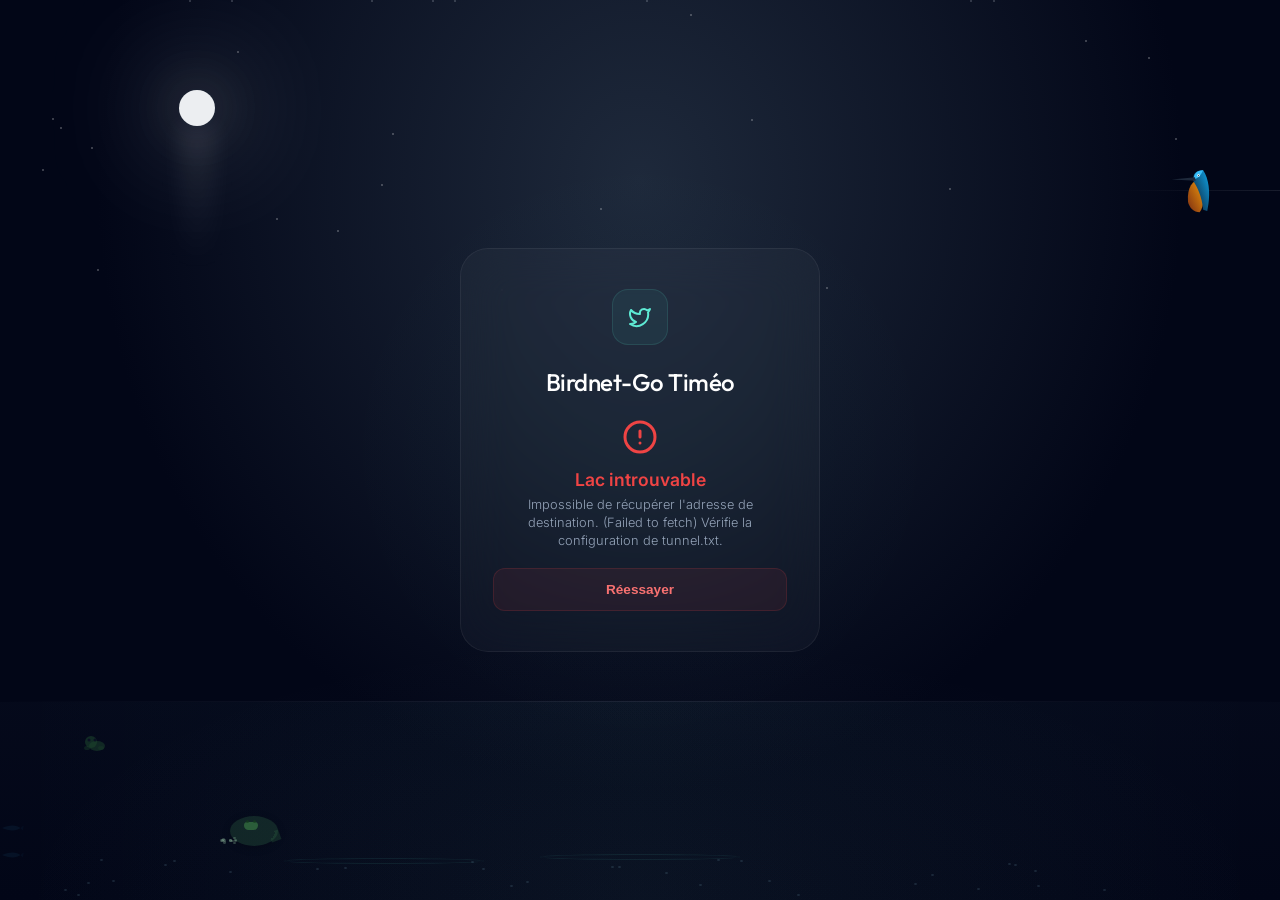
==== commit d6368e5a: "Enhance animations and styles for aquatic scene Updated styles for moon, fish, and lily pad animatio" ====
--- a/index.html
+++ b/index.html
@@ -73,32 +73,45 @@
             50% { opacity: 0.6; transform: scale(1.4); }
         }
 
-        /* Lune */
+        /* Lune & halo */
         .moon {
             position: absolute;
             top: 10%;
             left: 14%;
-            width: 32px;
-            height: 32px;
+            width: 36px;
+            height: 36px;
             border-radius: 50%;
             background: #f8fafc;
-            opacity: 0.85;
-            box-shadow: 0 0 40px rgba(248, 250, 252, 0.08);
-        }
-        .moon-reflection {
+            opacity: 0.95;
+            box-shadow: 0 0 60px rgba(248, 250, 252, 0.25), 0 0 120px rgba(248, 250, 252, 0.12);
+            z-index: 2;
+        }
+        .moon-glow {
             position: absolute;
             top: 10%;
             left: 14%;
-            width: 32px;
-            height: 120px;
-            background: linear-gradient(to bottom, rgba(248,250,252,0.06), transparent);
-            transform: translateY(32px);
-            filter: blur(8px);
-            animation: shimmer 5s ease-in-out infinite;
-        }
-        @keyframes shimmer {
-            0%, 100% { opacity: 0.4; transform: translateY(32px) scaleX(1); }
-            50% { opacity: 0.7; transform: translateY(32px) scaleX(1.2); }
+            width: 36px;
+            height: 36px;
+            border-radius: 50%;
+            background: rgba(248, 250, 252, 0.15);
+            transform: translate(0, 0) scale(2.8);
+            filter: blur(20px);
+            z-index: 1;
+        }
+        .moon-reflection {
+            position: absolute;
+            top: 10%;
+            left: 14%;
+            width: 36px;
+            height: 140px;
+            background: linear-gradient(to bottom, rgba(248,250,252,0.08), transparent);
+            transform: translateY(36px);
+            filter: blur(10px);
+            animation: reflection-pulse 5s ease-in-out infinite;
+        }
+        @keyframes reflection-pulse {
+            0%, 100% { opacity: 0.4; transform: translateY(36px) scaleX(1); }
+            50% { opacity: 0.8; transform: translateY(36px) scaleX(1.3); }
         }
 
         /* Horizon & Eau */
@@ -148,6 +161,29 @@
             100% { width: 300px; opacity: 0; }
         }
 
+        /* Écailles scintillantes */
+        .water-scales {
+            position: absolute;
+            bottom: 0;
+            left: 0;
+            width: 100%;
+            height: 22%;
+            z-index: 2;
+            pointer-events: none;
+        }
+        .scale {
+            position: absolute;
+            width: 3px;
+            height: 2px;
+            border-radius: 50%;
+            background: rgba(148, 200, 220, 0.15);
+            animation: scale-twinkle 3s ease-in-out infinite;
+        }
+        @keyframes scale-twinkle {
+            0%, 100% { opacity: 0.1; transform: scale(1); }
+            50% { opacity: 0.5; transform: scale(1.6); }
+        }
+
         /* Brume basse */
         .mist {
             position: absolute;
@@ -162,16 +198,164 @@
             50% { opacity: 0.6; }
         }
 
-        /* Poissons */
+        /* Poissons nageurs */
         .fish {
             position: absolute;
             bottom: 8%;
             opacity: 0.25;
             animation: swim 18s linear infinite;
+            z-index: 2;
         }
         @keyframes swim {
             0% { transform: translateX(-60px) scaleX(-1); }
             100% { transform: translateX(110vw) scaleX(-1); }
+        }
+
+        /* Poisson sauteur */
+        .jumper {
+            position: absolute;
+            left: 55%;
+            bottom: 10%;
+            width: 24px;
+            height: 12px;
+            opacity: 0;
+            z-index: 3;
+            animation: jump-cycle 7s ease-in infinite;
+            animation-delay: 2s;
+        }
+        .jumper svg {
+            width: 100%;
+            height: 100%;
+        }
+        @keyframes jump-cycle {
+            0%, 70%, 100% { transform: translateY(0) rotate(0deg); opacity: 0; }
+            75% { opacity: 0.6; transform: translateY(-70px) rotate(-35deg) translateX(-20px); }
+            85% { transform: translateY(-30px) rotate(10deg) translateX(-10px); opacity: 0.4; }
+            90% { transform: translateY(0) rotate(0deg); opacity: 0; }
+        }
+
+        .splash {
+            position: absolute;
+            left: 55%;
+            bottom: 10%;
+            width: 40px;
+            height: 20px;
+            transform: translateX(-50%);
+            z-index: 2;
+        }
+        .splash-ring {
+            position: absolute;
+            bottom: 0;
+            left: 50%;
+            border: 1px solid rgba(94,234,212,0.2);
+            border-radius: 50%;
+            transform: translateX(-50%) scale(0);
+            opacity: 0;
+        }
+        .splash-ring:nth-child(1) { animation: splash-out 7s ease-out infinite 2s; }
+        .splash-ring:nth-child(2) { animation: splash-out 7s ease-out infinite 2s; animation-delay: 2.15s; }
+        .splash-ring:nth-child(3) { animation: splash-out 7s ease-out infinite 2s; animation-delay: 2.3s; }
+        @keyframes splash-out {
+            0%, 90%, 100% { transform: translateX(-50%) scale(0); opacity: 0; }
+            92% { opacity: 0.5; }
+            100% { transform: translateX(-50%) scale(2.5); opacity: 0; width: 40px; height: 10px; }
+        }
+
+        /* Nénuphar + grenouille + œufs */
+        .lily-cluster {
+            position: absolute;
+            bottom: 6%;
+            left: 18%;
+            z-index: 3;
+            animation: bob 6s ease-in-out infinite;
+        }
+        @keyframes bob {
+            0%, 100% { transform: translateY(0) rotate(0deg); }
+            50% { transform: translateY(-3px) rotate(2deg); }
+        }
+        .lily-pad {
+            width: 48px;
+            height: 30px;
+            background: rgba(40, 90, 60, 0.35);
+            border-radius: 50%;
+            position: relative;
+            box-shadow: 0 2px 8px rgba(0,0,0,0.2);
+        }
+        .lily-notch {
+            position: absolute;
+            top: 50%;
+            right: -2px;
+            width: 10px;
+            height: 10px;
+            background: radial-gradient(circle at 0 0, transparent 6px, rgba(40,90,60,0.35) 6px);
+            transform: rotate(-20deg);
+        }
+        .frog {
+            position: absolute;
+            bottom: 14px;
+            left: 14px;
+            width: 16px;
+            height: 10px;
+        }
+        .frog-body {
+            width: 14px;
+            height: 8px;
+            background: rgba(60, 130, 70, 0.6);
+            border-radius: 6px 6px 8px 8px;
+            position: relative;
+        }
+        .frog-eye {
+            position: absolute;
+            top: -2px;
+            width: 3px;
+            height: 3px;
+            background: rgba(20, 60, 30, 0.7);
+            border-radius: 50%;
+            animation: blink 4s ease-in-out infinite;
+        }
+        .frog-eye.left { left: 2px; }
+        .frog-eye.right { left: 9px; }
+        @keyframes blink {
+            0%, 96%, 100% { transform: scaleY(1); }
+            98% { transform: scaleY(0.1); }
+        }
+
+        .eggs {
+            position: absolute;
+            bottom: 2px;
+            left: -10px;
+            width: 20px;
+            height: 8px;
+        }
+        .egg-cluster {
+            position: absolute;
+            width: 3px;
+            height: 2.5px;
+            background: rgba(180, 230, 190, 0.25);
+            border-radius: 50%;
+            animation: egg-float 5s ease-in-out infinite;
+        }
+        @keyframes egg-float {
+            0%, 100% { transform: translateY(0); opacity: 0.3; }
+            50% { transform: translateY(-1px); opacity: 0.6; }
+        }
+
+        /* Grenouille de berge */
+        .bank-frog {
+            position: absolute;
+            bottom: 16%;
+            left: 6%;
+            z-index: 3;
+            animation: bank-breathe 5s ease-in-out infinite;
+        }
+        @keyframes bank-breathe {
+            0%, 100% { transform: translateY(0); }
+            50% { transform: translateY(-2px); }
+        }
+        .bank-frog svg {
+            width: 28px;
+            height: 20px;
+            opacity: 0.55;
         }
 
         /* Perch & Martin-pêcheur */
@@ -225,6 +409,19 @@
             0% { transform: translateY(10vh) translateX(0); opacity: 0; }
             30% { opacity: 0.4; }
             100% { transform: translateY(-110vh) translateX(20px); opacity: 0; }
+        }
+
+        /* Rêverbe ambient */
+        .glow {
+            position: absolute;
+            top: 50%;
+            left: 50%;
+            transform: translate(-50%, -50%);
+            width: 600px;
+            height: 600px;
+            background: radial-gradient(circle, rgba(94,234,212,0.03) 0%, transparent 70%);
+            pointer-events: none;
+            z-index: 0;
         }
 
         /* --- INTERFACE --- */
@@ -414,19 +611,6 @@
             margin-bottom: 18px;
             font-weight: 300;
         }
-
-        /* Rêverbe */
-        .glow {
-            position: absolute;
-            top: 50%;
-            left: 50%;
-            transform: translate(-50%, -50%);
-            width: 600px;
-            height: 600px;
-            background: radial-gradient(circle, rgba(94,234,212,0.03) 0%, transparent 70%);
-            pointer-events: none;
-            z-index: 0;
-        }
     </style>
 </head>
 <body>
@@ -434,16 +618,62 @@
     <div class="scene">
         <div class="glow"></div>
         <div class="stars" id="stars"></div>
+        
+        <div class="moon-glow"></div>
         <div class="moon"></div>
         <div class="moon-reflection"></div>
+        
         <div class="horizon"></div>
+        
         <div class="water">
             <div class="water-ripple" style="animation-delay: 0s;"></div>
             <div class="water-ripple" style="animation-delay: 3s; bottom: 18%; left: 30%;"></div>
         </div>
+
+        <div class="water-scales" id="scales"></div>
+        
         <div class="mist"></div>
         <div id="fishLayer"></div>
         <div id="particleLayer"></div>
+
+        <!-- Poisson sauteur -->
+        <div class="jumper">
+            <svg viewBox="0 0 28 12" width="100%" height="100%">
+                <path d="M2,6 C10,2 20,2 24,6 C20,10 10,10 2,6 Z" fill="rgba(94,234,212,0.35)"/>
+                <path d="M24,6 L28,3 L27,9 Z" fill="rgba(94,234,212,0.25)"/>
+            </svg>
+        </div>
+        <div class="splash">
+            <div class="splash-ring" style="width: 10px; height: 4px;"></div>
+            <div class="splash-ring" style="width: 20px; height: 8px;"></div>
+            <div class="splash-ring" style="width: 30px; height: 12px;"></div>
+        </div>
+
+        <!-- Nénuphar avec grenouille et œufs -->
+        <div class="lily-cluster">
+            <div class="lily-pad">
+                <div class="lily-notch"></div>
+                <div class="frog">
+                    <div class="frog-body">
+                        <div class="frog-eye left"></div>
+                        <div class="frog-eye right"></div>
+                    </div>
+                </div>
+            </div>
+            <div class="eggs" id="eggs"></div>
+        </div>
+
+        <!-- Grenouille de berge -->
+        <div class="bank-frog">
+            <svg viewBox="0 0 28 20" width="100%" height="100%">
+                <ellipse cx="20" cy="14" rx="8" ry="5" fill="rgba(50,120,60,0.5)"/>
+                <circle cx="14" cy="10" r="6" fill="rgba(50,120,60,0.55)"/>
+                <circle cx="12" cy="8" r="1.5" fill="#0f172a"/>
+                <circle cx="18" cy="8" r="1.5" fill="#0f172a"/>
+                <ellipse cx="10" cy="16" rx="3" ry="2" fill="rgba(40,100,50,0.45)"/>
+                <ellipse cx="24" cy="16" rx="3" ry="2" fill="rgba(40,100,50,0.45)"/>
+            </svg>
+        </div>
     </div>
 
     <div class="perch-line"></div>
@@ -544,7 +774,6 @@
         let targetRedirectUrl = '';
 
         function initScene() {
-            // Étoiles
             const stars = document.getElementById('stars');
             for (let i = 0; i < 20; i++) {
                 const s = document.createElement('div');
@@ -556,7 +785,6 @@
                 stars.appendChild(s);
             }
 
-            // 2 poissons lents
             const fishLayer = document.getElementById('fishLayer');
             for (let i = 0; i < 2; i++) {
                 const f = document.createElement('div');
@@ -568,7 +796,6 @@
                 fishLayer.appendChild(f);
             }
 
-            // Particules d'ambiance
             const pLayer = document.getElementById('particleLayer');
             for (let i = 0; i < 8; i++) {
                 const p = document.createElement('div');
@@ -578,6 +805,29 @@
                 p.style.animationDelay = Math.random() * 6 + 's';
                 pLayer.appendChild(p);
             }
+
+            // Écailles d'eau scintillantes
+            const scales = document.getElementById('scales');
+            for (let i = 0; i < 30; i++) {
+                const sc = document.createElement('div');
+                sc.className = 'scale';
+                sc.style.left = (5 + Math.random() * 90) + 'vw';
+                sc.style.bottom = (2 + Math.random() * 18) + '%';
+                sc.style.animationDelay = Math.random() * 3 + 's';
+                sc.style.animationDuration = (2 + Math.random() * 3) + 's';
+                scales.appendChild(sc);
+            }
+
+            // Œufs de grenouille (amas gélatineux)
+            const eggs = document.getElementById('eggs');
+            for (let i = 0; i < 12; i++) {
+                const e = document.createElement('div');
+                e.className = 'egg-cluster';
+                e.style.left = (Math.random() * 14) + 'px';
+                e.style.top = (Math.random() * 6) + 'px';
+                e.style.animationDelay = (Math.random() * 2) + 's';
+                eggs.appendChild(e);
+            }
         }
 
         function dive() {
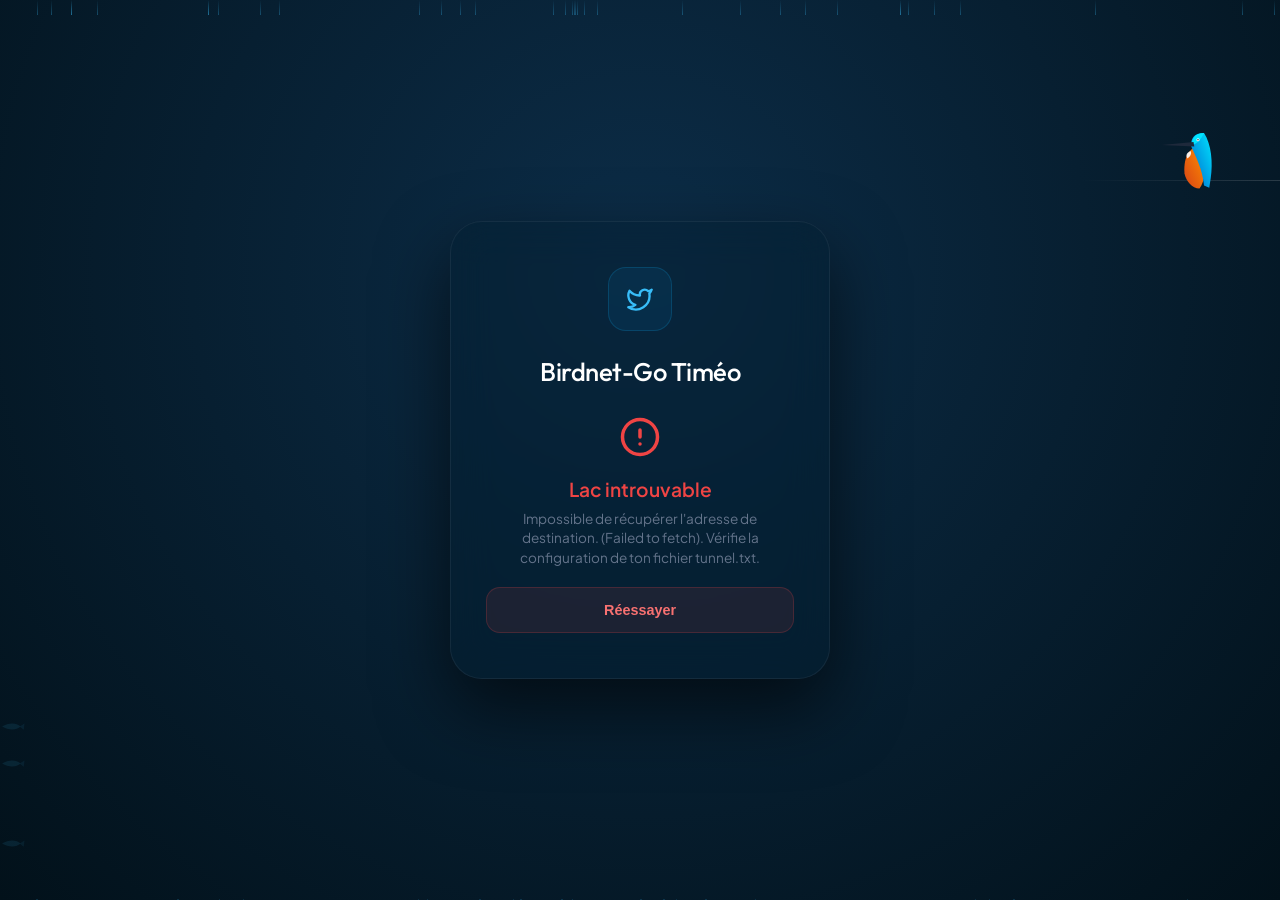
==== commit af6bda0d: "Update index.html" ====
--- a/index.html
+++ b/index.html
@@ -7,7 +7,7 @@
     <title>Birdnet-Go — Le Lac</title>
     <link rel="preconnect" href="https://fonts.googleapis.com">
     <link rel="preconnect" href="https://fonts.gstatic.com" crossorigin>
-    <link href="https://fonts.googleapis.com/css2?family=Outfit:wght@300;400;500;600&family=Inter:wght@300;400;500&display=swap" rel="stylesheet">
+    <link href="https://fonts.googleapis.com/css2?family=Outfit:wght@400;500;700&family=Plus+Jakarta+Sans:wght@300;400;600&display=swap" rel="stylesheet">
     
     <style>
         html { display: none; }
@@ -22,14 +22,14 @@
 
     <style>
         :root {
-            --ink: #020617;
-            --lake: #0f172a;
-            --surface: rgba(255, 255, 255, 0.03);
-            --border: rgba(255, 255, 255, 0.06);
-            --text: #e2e8f0;
-            --muted: #94a3b8;
-            --accent: #5eead4;
-            --error: #ef4444;
+            --primary-glow: #0ea5e9; 
+            --secondary-glow: #38bdf8;
+            --bg-color: #031e30;
+            --card-bg: rgba(3, 30, 48, 0.45);
+            --border-color: rgba(255, 255, 255, 0.06);
+            --text-primary: #f0f9ff;
+            --text-secondary: #7dd3fc;
+            --error-color: #ef4444;
         }
 
         * { box-sizing: border-box; margin: 0; padding: 0; }
@@ -39,844 +39,441 @@
             display: flex;
             justify-content: center;
             align-items: center;
-            background: radial-gradient(ellipse at 50% 20%, #1e293b 0%, #020617 60%);
-            font-family: "Inter", sans-serif;
-            color: var(--text);
+            background: radial-gradient(circle at 50% 30%, #0c2d48 0%, #02111a 100%);
+            font-family: "Plus Jakarta Sans", sans-serif;
+            color: var(--text-primary);
             overflow: hidden;
             position: relative;
         }
 
-        /* --- SCÈNE MINIMALISTE --- */
-        .scene {
+        /* --- EFFETS AMBIANTS DU LAC --- */
+        .ambient-layer {
             position: absolute;
             inset: 0;
             z-index: 1;
             pointer-events: none;
         }
-
-        /* Ciel */
-        .stars {
-            position: absolute;
-            inset: 0;
-        }
-        .star {
-            position: absolute;
-            width: 2px;
-            height: 2px;
-            background: #fff;
+        
+        .evaporation {
+            position: absolute;
+            bottom: 0;
+            width: 1.5px;
+            height: 1.5px;
+            background: rgba(56, 189, 248, 0.2);
             border-radius: 50%;
-            opacity: 0.3;
-            animation: twinkle 4s ease-in-out infinite;
-        }
-        @keyframes twinkle {
-            0%, 100% { opacity: 0.2; transform: scale(1); }
-            50% { opacity: 0.6; transform: scale(1.4); }
-        }
-
-        /* Lune & halo */
-        .moon {
-            position: absolute;
-            top: 10%;
-            left: 14%;
-            width: 36px;
-            height: 36px;
-            border-radius: 50%;
-            background: #f8fafc;
-            opacity: 0.95;
-            box-shadow: 0 0 60px rgba(248, 250, 252, 0.25), 0 0 120px rgba(248, 250, 252, 0.12);
-            z-index: 2;
-        }
-        .moon-glow {
-            position: absolute;
-            top: 10%;
-            left: 14%;
-            width: 36px;
-            height: 36px;
-            border-radius: 50%;
-            background: rgba(248, 250, 252, 0.15);
-            transform: translate(0, 0) scale(2.8);
-            filter: blur(20px);
-            z-index: 1;
-        }
-        .moon-reflection {
-            position: absolute;
-            top: 10%;
-            left: 14%;
-            width: 36px;
-            height: 140px;
-            background: linear-gradient(to bottom, rgba(248,250,252,0.08), transparent);
-            transform: translateY(36px);
-            filter: blur(10px);
-            animation: reflection-pulse 5s ease-in-out infinite;
-        }
-        @keyframes reflection-pulse {
-            0%, 100% { opacity: 0.4; transform: translateY(36px) scaleX(1); }
-            50% { opacity: 0.8; transform: translateY(36px) scaleX(1.3); }
-        }
-
-        /* Horizon & Eau */
-        .horizon {
-            position: absolute;
-            bottom: 22%;
-            left: 0;
+            animation: rise linear infinite;
+        }
+
+        @keyframes rise {
+            0% { transform: translateY(10vh) scale(1); opacity: 0; }
+            50% { opacity: 0.4; }
+            100% { transform: translateY(-110vh) scale(2); opacity: 0; }
+        }
+
+        .drop-rain {
+            position: absolute;
+            width: 1px;
+            height: 15px;
+            background: linear-gradient(to bottom, transparent, rgba(56, 189, 248, 0.3));
+            animation: fall linear infinite;
+        }
+
+        @keyframes fall {
+            0% { transform: translateY(-10vh); }
+            100% { transform: translateY(110vh); }
+        }
+
+        /* --- PERCHE --- */
+        .perch-line {
+            position: absolute;
+            top: 180px;
+            right: 0;
+            width: 200px;
+            height: 1px;
+            background: linear-gradient(to left, rgba(255,255,255,0.15), transparent);
+            z-index: 5;
+            pointer-events: none;
+        }
+
+        /* --- MARTIN-PÊCHEUR --- */
+        .kingfisher-container {
+            position: absolute;
+            top: 112px;
+            right: 40px;
+            width: 90px;
+            height: 90px;
+            z-index: 30;
+            cursor: pointer;
+            transform: scaleX(-1);
+            animation: gentle-breath 4s ease-in-out infinite;
+            transition: transform 0.2s;
+            pointer-events: auto;
+        }
+
+        @keyframes gentle-breath {
+            0%, 100% { transform: scaleX(-1) translateY(0); }
+            50% { transform: scaleX(-1) translateY(-3px); }
+        }
+
+        .kingfisher-container.diving {
+            animation: dive-action 1.8s cubic-bezier(0.25, 1, 0.5, 1) forwards;
+        }
+
+        @keyframes dive-action {
+            0% { transform: scaleX(-1) translate(0, 0) rotate(0deg); }
+            25% { transform: scaleX(-1) translate(-140px, 320px) rotate(-55deg) scale(0.9); }
+            45% { transform: scaleX(-1) translate(-160px, 330px) rotate(-20deg) scale(0.9); }
+            100% { transform: scaleX(-1) translate(0, 0) rotate(0deg); }
+        }
+
+        /* --- POISSONS --- */
+        .fish-layer {
+            position: absolute;
+            bottom: 6%;
             width: 100%;
-            height: 1px;
-            background: linear-gradient(90deg, transparent, rgba(148,163,184,0.15), transparent);
-        }
-
-        .water {
-            position: absolute;
-            bottom: 0;
-            left: 0;
-            width: 100%;
-            height: 22%;
-            background: linear-gradient(to bottom, rgba(15,23,42,0.2), rgba(2,6,23,0.6));
-            overflow: hidden;
-        }
-        .water::after {
-            content: '';
-            position: absolute;
-            inset: 0;
-            background: linear-gradient(90deg, transparent 0%, rgba(94,234,212,0.03) 50%, transparent 100%);
-            animation: wave-slide 10s ease-in-out infinite;
-        }
-        @keyframes wave-slide {
-            0%, 100% { transform: translateX(-30%); }
-            50% { transform: translateX(30%); }
-        }
-
-        .water-ripple {
-            position: absolute;
-            bottom: 20%;
-            left: 50%;
-            width: 200px;
-            height: 6px;
-            border-radius: 50%;
-            border: 1px solid rgba(94,234,212,0.08);
-            animation: ripple 6s ease-out infinite;
-            transform: translateX(-50%);
-        }
-        @keyframes ripple {
-            0% { width: 0; opacity: 0.5; }
-            100% { width: 300px; opacity: 0; }
-        }
-
-        /* Écailles scintillantes */
-        .water-scales {
-            position: absolute;
-            bottom: 0;
-            left: 0;
-            width: 100%;
-            height: 22%;
+            height: 15%;
             z-index: 2;
             pointer-events: none;
-        }
-        .scale {
-            position: absolute;
-            width: 3px;
-            height: 2px;
-            border-radius: 50%;
-            background: rgba(148, 200, 220, 0.15);
-            animation: scale-twinkle 3s ease-in-out infinite;
-        }
-        @keyframes scale-twinkle {
-            0%, 100% { opacity: 0.1; transform: scale(1); }
-            50% { opacity: 0.5; transform: scale(1.6); }
-        }
-
-        /* Brume basse */
-        .mist {
-            position: absolute;
-            bottom: 0;
-            width: 100%;
-            height: 30%;
-            background: radial-gradient(ellipse at 50% 100%, rgba(148,163,184,0.04) 0%, transparent 70%);
-            animation: mist-breathe 12s ease-in-out infinite;
-        }
-        @keyframes mist-breathe {
-            0%, 100% { opacity: 0.3; }
-            50% { opacity: 0.6; }
-        }
-
-        /* Poissons nageurs */
+            opacity: 0.25;
+        }
         .fish {
             position: absolute;
-            bottom: 8%;
-            opacity: 0.25;
-            animation: swim 18s linear infinite;
-            z-index: 2;
+            animation: swim linear infinite;
         }
         @keyframes swim {
-            0% { transform: translateX(-60px) scaleX(-1); }
+            0% { transform: translateX(-50px) scaleX(-1); }
             100% { transform: translateX(110vw) scaleX(-1); }
         }
 
-        /* Poisson sauteur */
-        .jumper {
-            position: absolute;
-            left: 55%;
-            bottom: 10%;
-            width: 24px;
-            height: 12px;
-            opacity: 0;
-            z-index: 3;
-            animation: jump-cycle 7s ease-in infinite;
-            animation-delay: 2s;
-        }
-        .jumper svg {
-            width: 100%;
-            height: 100%;
-        }
-        @keyframes jump-cycle {
-            0%, 70%, 100% { transform: translateY(0) rotate(0deg); opacity: 0; }
-            75% { opacity: 0.6; transform: translateY(-70px) rotate(-35deg) translateX(-20px); }
-            85% { transform: translateY(-30px) rotate(10deg) translateX(-10px); opacity: 0.4; }
-            90% { transform: translateY(0) rotate(0deg); opacity: 0; }
-        }
-
-        .splash {
-            position: absolute;
-            left: 55%;
-            bottom: 10%;
-            width: 40px;
-            height: 20px;
-            transform: translateX(-50%);
-            z-index: 2;
-        }
-        .splash-ring {
-            position: absolute;
-            bottom: 0;
-            left: 50%;
-            border: 1px solid rgba(94,234,212,0.2);
-            border-radius: 50%;
-            transform: translateX(-50%) scale(0);
-            opacity: 0;
-        }
-        .splash-ring:nth-child(1) { animation: splash-out 7s ease-out infinite 2s; }
-        .splash-ring:nth-child(2) { animation: splash-out 7s ease-out infinite 2s; animation-delay: 2.15s; }
-        .splash-ring:nth-child(3) { animation: splash-out 7s ease-out infinite 2s; animation-delay: 2.3s; }
-        @keyframes splash-out {
-            0%, 90%, 100% { transform: translateX(-50%) scale(0); opacity: 0; }
-            92% { opacity: 0.5; }
-            100% { transform: translateX(-50%) scale(2.5); opacity: 0; width: 40px; height: 10px; }
-        }
-
-        /* Nénuphar + grenouille + œufs */
-        .lily-cluster {
-            position: absolute;
-            bottom: 6%;
-            left: 18%;
-            z-index: 3;
-            animation: bob 6s ease-in-out infinite;
-        }
-        @keyframes bob {
-            0%, 100% { transform: translateY(0) rotate(0deg); }
-            50% { transform: translateY(-3px) rotate(2deg); }
-        }
-        .lily-pad {
-            width: 48px;
-            height: 30px;
-            background: rgba(40, 90, 60, 0.35);
-            border-radius: 50%;
-            position: relative;
-            box-shadow: 0 2px 8px rgba(0,0,0,0.2);
-        }
-        .lily-notch {
-            position: absolute;
-            top: 50%;
-            right: -2px;
-            width: 10px;
-            height: 10px;
-            background: radial-gradient(circle at 0 0, transparent 6px, rgba(40,90,60,0.35) 6px);
-            transform: rotate(-20deg);
-        }
-        .frog {
-            position: absolute;
-            bottom: 14px;
-            left: 14px;
-            width: 16px;
-            height: 10px;
-        }
-        .frog-body {
-            width: 14px;
-            height: 8px;
-            background: rgba(60, 130, 70, 0.6);
-            border-radius: 6px 6px 8px 8px;
-            position: relative;
-        }
-        .frog-eye {
-            position: absolute;
-            top: -2px;
-            width: 3px;
-            height: 3px;
-            background: rgba(20, 60, 30, 0.7);
-            border-radius: 50%;
-            animation: blink 4s ease-in-out infinite;
-        }
-        .frog-eye.left { left: 2px; }
-        .frog-eye.right { left: 9px; }
-        @keyframes blink {
-            0%, 96%, 100% { transform: scaleY(1); }
-            98% { transform: scaleY(0.1); }
-        }
-
-        .eggs {
-            position: absolute;
-            bottom: 2px;
-            left: -10px;
-            width: 20px;
-            height: 8px;
-        }
-        .egg-cluster {
-            position: absolute;
-            width: 3px;
-            height: 2.5px;
-            background: rgba(180, 230, 190, 0.25);
-            border-radius: 50%;
-            animation: egg-float 5s ease-in-out infinite;
-        }
-        @keyframes egg-float {
-            0%, 100% { transform: translateY(0); opacity: 0.3; }
-            50% { transform: translateY(-1px); opacity: 0.6; }
-        }
-
-        /* Grenouille de berge */
-        .bank-frog {
-            position: absolute;
-            bottom: 16%;
-            left: 6%;
-            z-index: 3;
-            animation: bank-breathe 5s ease-in-out infinite;
-        }
-        @keyframes bank-breathe {
-            0%, 100% { transform: translateY(0); }
-            50% { transform: translateY(-2px); }
-        }
-        .bank-frog svg {
-            width: 28px;
-            height: 20px;
-            opacity: 0.55;
-        }
-
-        /* Perch & Martin-pêcheur */
-        .perch-line {
-            position: absolute;
-            top: 190px;
-            right: 0;
-            width: 160px;
-            height: 1px;
-            background: linear-gradient(to left, rgba(226,232,240,0.1), transparent);
-            z-index: 5;
-        }
-
-        .kingfisher {
-            position: absolute;
-            top: 155px;
-            right: 50px;
-            width: 70px;
-            height: 70px;
-            z-index: 10;
-            cursor: pointer;
-            transform: scaleX(-1);
-            animation: breathe 5s ease-in-out infinite;
-            transition: transform 0.3s ease;
-            pointer-events: auto;
-        }
-        @keyframes breathe {
-            0%, 100% { transform: scaleX(-1) translateY(0); }
-            50% { transform: scaleX(-1) translateY(-2px); }
-        }
-        .kingfisher.diving {
-            animation: dive 2s cubic-bezier(0.25, 1, 0.5, 1) forwards;
-        }
-        @keyframes dive {
-            0% { transform: scaleX(-1) translate(0,0) rotate(0); }
-            30% { transform: scaleX(-1) translate(-120px, 300px) rotate(-50deg) scale(0.9); }
-            50% { transform: scaleX(-1) translate(-140px, 310px) rotate(-20deg) scale(0.9); }
-            100% { transform: scaleX(-1) translate(0,0) rotate(0); }
-        }
-
-        /* Particules */
-        .particle {
-            position: absolute;
-            width: 2px;
-            height: 2px;
-            background: rgba(226,232,240,0.25);
-            border-radius: 50%;
-            animation: float 10s linear infinite;
-        }
-        @keyframes float {
-            0% { transform: translateY(10vh) translateX(0); opacity: 0; }
-            30% { opacity: 0.4; }
-            100% { transform: translateY(-110vh) translateX(20px); opacity: 0; }
-        }
-
-        /* Rêverbe ambient */
-        .glow {
-            position: absolute;
-            top: 50%;
-            left: 50%;
-            transform: translate(-50%, -50%);
-            width: 600px;
-            height: 600px;
-            background: radial-gradient(circle, rgba(94,234,212,0.03) 0%, transparent 70%);
-            pointer-events: none;
-            z-index: 0;
-        }
-
-        /* --- INTERFACE --- */
+        /* --- INTERFACE CARD --- */
         .container {
             position: relative;
-            z-index: 20;
+            z-index: 10;
             width: 100%;
             display: flex;
             justify-content: center;
-            padding: 24px;
+            padding: 20px;
             pointer-events: none;
         }
 
-        .card {
+        .redirect-card {
             width: 100%;
-            max-width: 360px;
-            padding: 40px 32px;
-            background: var(--surface);
-            border: 1px solid var(--border);
-            border-radius: 28px;
-            backdrop-filter: blur(24px);
-            -webkit-backdrop-filter: blur(24px);
+            max-width: 380px;
+            padding: 45px 35px;
+            background: var(--card-bg);
+            border: 1px solid var(--border-color);
+            border-radius: 32px;
+            box-shadow: 0 30px 70px rgba(0, 0, 0, 0.6);
+            backdrop-filter: blur(20px);
+            -webkit-backdrop-filter: blur(20px);
             text-align: center;
             display: flex;
             flex-direction: column;
             align-items: center;
-            animation: enter 0.7s cubic-bezier(0.16, 1, 0.3, 1) forwards;
+            animation: card-appear 0.6s cubic-bezier(0.16, 1, 0.3, 1) forwards;
             pointer-events: auto;
         }
-        @keyframes enter {
-            from { opacity: 0; transform: translateY(16px) scale(0.98); }
-            to { opacity: 1; transform: translateY(0) scale(1); }
-        }
-
-        .logo {
-            width: 56px;
-            height: 56px;
-            border-radius: 16px;
-            background: rgba(94, 234, 212, 0.06);
-            border: 1px solid rgba(94, 234, 212, 0.12);
-            color: var(--accent);
-            margin-bottom: 22px;
-            display: flex;
-            align-items: center;
-            justify-content: center;
+
+        @keyframes card-appear {
+            from { opacity: 0; transform: translateY(20px); }
+            to { opacity: 1; transform: translateY(0); }
+        }
+
+        .logo-wrapper {
+            width: 64px; height: 64px;
+            border-radius: 18px;
+            background: rgba(14, 165, 233, 0.08);
+            border: 1px solid rgba(14, 165, 233, 0.2);
+            color: var(--secondary-glow);
+            margin-bottom: 24px;
+            display: flex; align-items: center; justify-content: center;
         }
 
         h1 {
             font-family: "Outfit", sans-serif;
-            font-size: 1.5rem;
+            font-size: 1.6rem;
             font-weight: 500;
             letter-spacing: -0.5px;
-            margin-bottom: 6px;
+            margin-bottom: 8px;
             color: #fff;
         }
 
-        .subtitle {
-            font-size: 0.8rem;
-            color: var(--muted);
-            margin-bottom: 20px;
-            font-weight: 300;
-        }
-
-        .state { display: none; width: 100%; flex-direction: column; align-items: center; }
-        .state.active { display: flex; }
+        .state-container { display: none; width: 100%; flex-direction: column; align-items: center; }
+        .state-container.active { display: flex; }
 
         .spinner {
-            width: 28px;
-            height: 28px;
-            border: 2px solid rgba(255,255,255,0.04);
-            border-top-color: var(--accent);
+            width: 32px; height: 32px;
+            border: 2px solid rgba(255,255,255,0.05);
+            border-top-color: var(--secondary-glow);
             border-radius: 50%;
-            margin: 32px 0;
-            animation: spin 0.9s linear infinite;
+            margin: 40px 0;
+            animation: spin 0.8s linear infinite;
         }
         @keyframes spin { to { transform: rotate(360deg); } }
 
-        .status {
-            color: var(--muted);
-            font-size: 0.8rem;
-            font-weight: 300;
-        }
-
-        .badge {
-            display: inline-flex;
-            align-items: center;
-            gap: 8px;
-            padding: 7px 14px;
-            background: rgba(255,255,255,0.03);
-            border: 1px solid rgba(255,255,255,0.06);
-            border-radius: 100px;
-            margin-bottom: 24px;
-            color: var(--accent);
-            font-size: 0.78rem;
-            font-weight: 500;
-            cursor: pointer;
+        .subtitle { font-size: 0.85rem; color: #64748b; margin-bottom: 12px; font-weight: 400; }
+        .status-text { color: #64748b; font-size: 0.85rem; }
+
+        .destination-badge {
+            display: inline-flex; align-items: center; gap: 8px;
+            padding: 8px 16px; background: rgba(255, 255, 255, 0.03);
+            border: 1px solid rgba(255, 255, 255, 0.06); border-radius: 100px;
+            margin-bottom: 28px; color: var(--text-secondary); font-size: 0.8rem;
+            text-decoration: none; font-weight: 500; cursor: pointer;
             transition: all 0.2s;
-            font-family: "Inter", sans-serif;
-        }
-        .badge:hover {
-            background: rgba(255,255,255,0.06);
-            border-color: rgba(94,234,212,0.15);
-        }
-        .badge .check { display: none; stroke: #34d399; }
-        .badge.copied .copy-icon { display: none; }
-        .badge.copied .check { display: inline; }
-
-        .wheel {
-            position: relative;
-            width: 80px;
-            height: 80px;
-            margin-bottom: 14px;
-            display: flex;
-            align-items: center;
-            justify-content: center;
-        }
-        .wheel svg circle:first-child { stroke: rgba(255,255,255,0.04); }
-        .wheel .progress {
-            stroke-dasharray: 88.0;
-            stroke-dashoffset: 0;
-            transform: rotate(-90deg);
-            transform-origin: center;
-            transition: stroke-dashoffset 1s linear;
-        }
-        .wheel .progress.active { animation: countdown 8s linear forwards; }
-        @keyframes countdown { to { stroke-dashoffset: 88.0; } }
-        .wheel .num {
-            position: absolute;
-            font-size: 1.8rem;
-            font-weight: 400;
-            color: #fff;
-            font-family: "Outfit", sans-serif;
-        }
-
-        .caption {
-            font-size: 0.75rem;
-            color: var(--muted);
-            margin-bottom: 20px;
-            font-weight: 300;
-        }
-
-        .btn {
-            width: 100%;
-            padding: 13px;
-            border-radius: 12px;
-            font-size: 0.85rem;
-            font-weight: 600;
-            text-decoration: none;
-            border: none;
-            cursor: pointer;
-            transition: 0.2s;
-            background: rgba(255,255,255,0.92);
-            color: #020617;
-            display: inline-flex;
-            align-items: center;
-            justify-content: center;
-            gap: 8px;
-        }
-        .btn:hover {
-            background: #fff;
-            transform: translateY(-1px);
-        }
-        .btn.retry {
-            background: rgba(239,68,68,0.08);
-            color: #f87171;
-            border: 1px solid rgba(239,68,68,0.15);
-        }
-        .btn.retry:hover {
-            background: rgba(239,68,68,0.14);
-            color: #fff;
-        }
-
-        .error-icon {
-            color: var(--error);
-            margin: 16px 0 10px;
-        }
-        .error-title {
-            font-size: 1.1rem;
-            color: var(--error);
-            font-weight: 600;
-            margin-bottom: 6px;
-        }
-        .error-desc {
-            color: var(--muted);
-            font-size: 0.8rem;
-            line-height: 1.4;
-            margin-bottom: 18px;
-            font-weight: 300;
-        }
+        }
+        .destination-badge:hover {
+            background: rgba(255, 255, 255, 0.06);
+            border-color: rgba(56, 189, 248, 0.3);
+        }
+        
+        .copy-icon-wrapper { display: flex; align-items: center; }
+        .check-icon { display: none; stroke: #10b981; }
+        .destination-badge.copied .copy-icon { display: none; }
+        .destination-badge.copied .check-icon { display: inline; }
+
+        .countdown-wheel { position: relative; width: 90px; height: 90px; margin-bottom: 16px; display: flex; align-items: center; justify-content: center; }
+        .circle-progress { stroke-dasharray: 100.53; stroke-dashoffset: 0; transform: rotate(-90deg); transform-origin: center; }
+        .circle-progress.active { animation: countdown-circle 8s linear forwards; }
+        @keyframes countdown-circle { from { stroke-dashoffset: 0; } to { stroke-dashoffset: 100.53; } }
+        .countdown-number { position: absolute; font-size: 2.2rem; font-weight: 500; color: #fff; font-family: "Outfit", sans-serif; }
+        .countdown-caption { font-size: 0.8rem; color: #64748b; margin-bottom: 24px; }
+
+        .action-btn {
+            width: 100%; padding: 14px; border-radius: 14px;
+            font-size: 0.9rem; font-weight: 600; text-decoration: none; border: none; cursor: pointer; transition: 0.2s;
+            background: #fff; color: #02111a; text-align: center;
+            display: inline-flex; align-items: center; justify-content: center; gap: 8px;
+        }
+        .action-btn:hover { background: #e2e8f0; transform: translateY(-1px); }
+
+        .error-icon-wrapper {
+            color: var(--error-color);
+            margin: 20px 0 15px 0;
+        }
+        .error-title { font-size: 1.2rem; color: var(--error-color); font-weight: 600; margin-bottom: 8px; }
+        .error-message { color: #64748b; font-size: 0.85rem; line-height: 1.4; margin-bottom: 20px; }
+        .retry-btn { background: rgba(239, 68, 68, 0.1); color: #f87171; border: 1px solid rgba(239, 68, 68, 0.2); }
+        .retry-btn:hover { background: rgba(239, 68, 68, 0.2); color: #fff; }
     </style>
 </head>
 <body>
 
-    <div class="scene">
-        <div class="glow"></div>
-        <div class="stars" id="stars"></div>
-        
-        <div class="moon-glow"></div>
-        <div class="moon"></div>
-        <div class="moon-reflection"></div>
-        
-        <div class="horizon"></div>
-        
-        <div class="water">
-            <div class="water-ripple" style="animation-delay: 0s;"></div>
-            <div class="water-ripple" style="animation-delay: 3s; bottom: 18%; left: 30%;"></div>
-        </div>
-
-        <div class="water-scales" id="scales"></div>
-        
-        <div class="mist"></div>
-        <div id="fishLayer"></div>
-        <div id="particleLayer"></div>
-
-        <!-- Poisson sauteur -->
-        <div class="jumper">
-            <svg viewBox="0 0 28 12" width="100%" height="100%">
-                <path d="M2,6 C10,2 20,2 24,6 C20,10 10,10 2,6 Z" fill="rgba(94,234,212,0.35)"/>
-                <path d="M24,6 L28,3 L27,9 Z" fill="rgba(94,234,212,0.25)"/>
-            </svg>
-        </div>
-        <div class="splash">
-            <div class="splash-ring" style="width: 10px; height: 4px;"></div>
-            <div class="splash-ring" style="width: 20px; height: 8px;"></div>
-            <div class="splash-ring" style="width: 30px; height: 12px;"></div>
-        </div>
-
-        <!-- Nénuphar avec grenouille et œufs -->
-        <div class="lily-cluster">
-            <div class="lily-pad">
-                <div class="lily-notch"></div>
-                <div class="frog">
-                    <div class="frog-body">
-                        <div class="frog-eye left"></div>
-                        <div class="frog-eye right"></div>
-                    </div>
-                </div>
-            </div>
-            <div class="eggs" id="eggs"></div>
-        </div>
-
-        <!-- Grenouille de berge -->
-        <div class="bank-frog">
-            <svg viewBox="0 0 28 20" width="100%" height="100%">
-                <ellipse cx="20" cy="14" rx="8" ry="5" fill="rgba(50,120,60,0.5)"/>
-                <circle cx="14" cy="10" r="6" fill="rgba(50,120,60,0.55)"/>
-                <circle cx="12" cy="8" r="1.5" fill="#0f172a"/>
-                <circle cx="18" cy="8" r="1.5" fill="#0f172a"/>
-                <ellipse cx="10" cy="16" rx="3" ry="2" fill="rgba(40,100,50,0.45)"/>
-                <ellipse cx="24" cy="16" rx="3" ry="2" fill="rgba(40,100,50,0.45)"/>
-            </svg>
-        </div>
-    </div>
-
     <div class="perch-line"></div>
 
-    <div class="kingfisher" id="kingfisher" title="Cliquez pour plonger">
+    <div class="kingfisher-container" id="kingfisher">
         <svg viewBox="0 0 120 120" width="100%" height="100%">
             <defs>
-                <linearGradient id="kfb" x1="0" y1="0" x2="1" y2="1">
-                    <stop offset="0%" stop-color="#0ea5e9"/>
-                    <stop offset="100%" stop-color="#0f172a"/>
+                <linearGradient id="feather-blue" x1="0%" y1="0%" x2="100%" y2="100%">
+                    <stop offset="0%" stop-color="#00e5ff"/>
+                    <stop offset="100%" stop-color="#0066cc"/>
                 </linearGradient>
-                <linearGradient id="kfo" x1="0" y1="0" x2="1" y2="1">
-                    <stop offset="0%" stop-color="#f59e0b"/>
-                    <stop offset="100%" stop-color="#7c2d12"/>
+                <linearGradient id="belly-orange" x1="0%" y1="0%" x2="100%" y2="100%">
+                    <stop offset="0%" stop-color="#ff9100"/>
+                    <stop offset="100%" stop-color="#d84315"/>
                 </linearGradient>
             </defs>
-            <path d="M50,42 C64,42 74,56 72,80 C70,90 62,98 52,98 C44,88 43,68 50,42 Z" fill="url(#kfo)"/>
-            <path d="M46,26 C60,26 64,34 63,44 C56,56 48,70 46,94 L39,96 L37,84 C34,64 36,41 46,26 Z" fill="url(#kfb)"/>
-            <path d="M46,26 C57,26 63,33 62,42 C55,40 50,35 46,26 Z" fill="#38bdf8"/>
-            <path d="M60,38 L100,42 L59,44 Z" fill="#1e293b"/>
-            <circle cx="54" cy="35" r="2" fill="#fff"/>
-            <circle cx="54" cy="35" r="0.9" fill="#0f172a"/>
+            <path d="M52,45 C65,45 76,58 74,82 C72,92 64,102 54,102 C46,92 45,72 52,45 Z" fill="url(#belly-orange)" />
+            <path d="M66,52 C71,54 73,58 70,62 C66,59 64,55 66,52 Z" fill="#ffffff" opacity="0.9"/>
+            <path d="M48,28 C62,28 66,36 65,46 C60,58 50,75 48,98 L41,101 L39,88 C36,68 38,43 48,28 Z" fill="url(#feather-blue)" />
+            <path d="M48,28 C59,28 65,35 64,44 C57,42 52,37 48,28 Z" fill="#00e5ff" />
+            <path d="M62,40 L104,44 L61,46 Z" fill="#1e293b" />
+            <circle cx="56" cy="37" r="2" fill="#ffffff" />
+            <circle cx="56" cy="37" r="0.9" fill="#0f172a" />
         </svg>
     </div>
 
+    <div class="ambient-layer" id="ambientLayer"></div>
+    <div class="fish-layer" id="fishLayer"></div>
+
     <div class="container">
-        <div class="card">
-            <div class="logo">
-                <svg viewBox="0 0 24 24" width="24" height="24" fill="none" stroke="currentColor" stroke-width="2" stroke-linecap="round" stroke-linejoin="round">
-                    <path d="M22 4s-.7 2.1-2 3.4c1.6 10-9.4 17.3-18 11.6 2.2.1 4.4-.6 6-2C3 15.5.5 9.6 3 5c2.2 2.6 5.6 4.1 9 4-.9-4.2 4-6.6 7-3.8 1.1 0 3-1.2 3-1.2z"/>
+        <div class="redirect-card">
+            <div class="logo-wrapper">
+                <svg viewBox="0 0 24 24" width="28" height="28" fill="none" stroke="currentColor" stroke-width="2" stroke-linecap="round" stroke-linejoin="round">
+                    <path d="M22 4s-.7 2.1-2 3.4c1.6 10-9.4 17.3-18 11.6 2.2.1 4.4-.6 6-2C3 15.5.5 9.6 3 5c2.2 2.6 5.6 4.1 9 4-.9-4.2 4-6.6 7-3.8 1.1 0 3-1.2 3-1.2z" />
                 </svg>
             </div>
 
             <h1>Birdnet-Go Timéo</h1>
 
-            <div id="state-loading" class="state active">
+            <div id="state-loading" class="state-container active">
                 <div class="spinner"></div>
-                <p class="status">Connexion au lac en cours...</p>
+                <p class="status-text">Connexion au lac en cours...</p>
             </div>
 
-            <div id="state-countdown" class="state">
+            <div id="state-countdown" class="state-container">
                 <p class="subtitle">Vous allez être redirigé vers</p>
-
-                <button id="copy-badge" type="button" class="badge" title="Copier l'adresse">
+                
+                <button id="copy-badge" type="button" class="destination-badge" title="Copier l'adresse">
                     <span>🔗</span>
                     <span id="destination-name">...</span>
-                    <span style="display:inline-flex;align-items:center;">
+                    <span class="copy-icon-wrapper">
                         <svg class="copy-icon" viewBox="0 0 24 24" width="12" height="12" fill="none" stroke="currentColor" stroke-width="2.5" stroke-linecap="round" stroke-linejoin="round">
-                            <rect x="9" y="9" width="13" height="13" rx="2" ry="2"/>
-                            <path d="M5 15H4a2 2 0 0 1-2-2V4a2 2 0 0 1 2-2h9a2 2 0 0 1 2 2v1"/>
+                            <rect x="9" y="9" width="13" height="13" rx="2" ry="2"></rect>
+                            <path d="M5 15H4a2 2 0 0 1-2-2V4a2 2 0 0 1 2-2h9a2 2 0 0 1 2 2v1"></path>
                         </svg>
-                        <svg class="check" viewBox="0 0 24 24" width="12" height="12" fill="none" stroke="currentColor" stroke-width="2.5" stroke-linecap="round" stroke-linejoin="round">
-                            <polyline points="20 6 9 17 4 12"/>
+                        <svg class="check-icon" viewBox="0 0 24 24" width="12" height="12" fill="none" stroke="currentColor" stroke-width="2.5" stroke-linecap="round" stroke-linejoin="round">
+                            <polyline points="20 6 9 17 4 12"></polyline>
                         </svg>
                     </span>
                 </button>
 
-                <div class="wheel">
-                    <svg viewBox="0 0 36 36" width="80" height="80">
-                        <circle cx="18" cy="18" r="14" fill="none" stroke-width="2"/>
-                        <circle id="progress-circle" class="progress" cx="18" cy="18" r="14" fill="none" stroke="var(--accent)" stroke-width="2" stroke-linecap="round"/>
+                <div class="countdown-wheel">
+                    <svg viewBox="0 0 36 36" width="90" height="90">
+                        <circle cx="18" cy="18" r="16" fill="none" stroke="rgba(255,255,255,0.03)" stroke-width="2"/>
+                        <circle id="progress-circle" class="circle-progress" cx="18" cy="18" r="16" fill="none" stroke="var(--secondary-glow)" stroke-width="2" stroke-linecap="round"/>
                     </svg>
-                    <div class="num" id="countdown-num">8</div>
+                    <div class="countdown-number" id="countdown-num">8</div>
                 </div>
-
-                <p class="caption">Redirection automatique...</p>
-
-                <a id="direct-btn" href="#" class="btn" rel="noopener noreferrer">
+                
+                <p class="countdown-caption">Redirection automatique...</p>
+
+                <a id="direct-btn" href="#" class="action-btn" rel="noopener noreferrer">
                     <span>Y aller maintenant</span>
-                    <svg width="14" height="14" viewBox="0 0 24 24" fill="none" stroke="currentColor" stroke-width="2.2" stroke-linecap="round" stroke-linejoin="round">
-                        <line x1="5" y1="12" x2="19" y2="12"/>
-                        <polyline points="12 5 19 12 12 19"/>
+                    <svg width="16" height="16" viewBox="0 0 24 24" fill="none" stroke="currentColor" stroke-width="2.2" stroke-linecap="round" stroke-linejoin="round">
+                        <line x1="5" y1="12" x2="19" y2="12"></line>
+                        <polyline points="12 5 19 12 12 19"></polyline>
                     </svg>
                 </a>
             </div>
 
-            <div id="state-error" class="state">
-                <div class="error-icon">
-                    <svg viewBox="0 0 24 24" width="36" height="36" fill="none" stroke="currentColor" stroke-width="2" stroke-linecap="round" stroke-linejoin="round">
-                        <circle cx="12" cy="12" r="10"/>
-                        <line x1="12" y1="8" x2="12" y2="12"/>
-                        <line x1="12" y1="16" x2="12.01" y2="16"/>
+            <div id="state-error" class="state-container">
+                <div class="error-icon-wrapper">
+                    <svg viewBox="0 0 24 24" width="42" height="42" fill="none" stroke="currentColor" stroke-width="2" stroke-linecap="round" stroke-linejoin="round">
+                        <circle cx="12" cy="12" r="10"></circle>
+                        <line x1="12" y1="8" x2="12" y2="12"></line>
+                        <line x1="12" y1="16" x2="12.01" y2="16"></line>
                     </svg>
                 </div>
                 <h3 class="error-title">Lac introuvable</h3>
-                <p class="error-desc" id="error-desc">Impossible de joindre le serveur de redirection.</p>
-                <button id="retry-btn" type="button" class="btn retry">Réessayer</button>
+                <p class="error-message" id="error-desc">Impossible de joindre le serveur de redirection ou tunnel non configuré.</p>
+                <button id="retry-btn" type="button" class="action-btn retry-btn">Réessayer</button>
             </div>
         </div>
     </div>
 
     <script>
+        // Sécurité obfusquée de l'URL brute du Gist (Masque la structure du lien face aux parseurs de bots simples)
         const _0x1a2b = "aHR0cHM6Ly9naXN0LmdpdGh1YnVzZXJjb250ZW50LmNvbS90aW1lb2Jvbm5pbi1wcm9nL2U5YjQ4MTE3MTc2MThhMjAwZTNlMjQ0N2Q1NTMzNDhmL3Jhdy90dW5uZWwudHh0";
         const FETCH_URL = window.atob(_0x1a2b);
 
+        const ambientLayer = document.getElementById('ambientLayer');
+        const fishLayer = document.getElementById('fishLayer');
         const kingfisher = document.getElementById('kingfisher');
+        
         let countdownInterval = null;
         let targetRedirectUrl = '';
 
-        function initScene() {
-            const stars = document.getElementById('stars');
-            for (let i = 0; i < 20; i++) {
-                const s = document.createElement('div');
-                s.className = 'star';
-                s.style.left = Math.random() * 100 + 'vw';
-                s.style.top = Math.random() * 40 + 'vh';
-                s.style.animationDelay = Math.random() * 4 + 's';
-                s.style.animationDuration = (3 + Math.random() * 3) + 's';
-                stars.appendChild(s);
+        // --- ANIMATIONS VISUELLES ---
+        function initAmbient() {
+            ambientLayer.innerHTML = '';
+            for(let i = 0; i < 35; i++) {
+                let drop = document.createElement('div');
+                drop.className = 'drop-rain';
+                drop.style.left = Math.random() * 100 + 'vw';
+                drop.style.animationDuration = (0.6 + Math.random() * 0.6) + 's';
+                drop.style.animationDelay = Math.random() * 2 + 's';
+                ambientLayer.appendChild(drop);
             }
-
-            const fishLayer = document.getElementById('fishLayer');
-            for (let i = 0; i < 2; i++) {
-                const f = document.createElement('div');
-                f.className = 'fish';
-                f.style.bottom = (4 + i * 3) + '%';
-                f.style.animationDuration = (20 + i * 8) + 's';
-                f.style.animationDelay = (i * 6) + 's';
-                f.innerHTML = `<svg viewBox="0 0 28 12" width="24" height="10"><path d="M2,6 C10,2 20,2 24,6 C20,10 10,10 2,6 Z" fill="rgba(56,189,248,0.25)"/><path d="M24,6 L28,3 L27,9 Z" fill="rgba(56,189,248,0.15)"/></svg>`;
-                fishLayer.appendChild(f);
+            for(let i = 0; i < 20; i++) {
+                let v = document.createElement('div');
+                v.className = 'evaporation';
+                v.style.left = Math.random() * 100 + 'vw';
+                v.style.animationDuration = (4 + Math.random() * 4) + 's';
+                v.style.animationDelay = Math.random() * 3 + 's';
+                ambientLayer.appendChild(v);
             }
-
-            const pLayer = document.getElementById('particleLayer');
-            for (let i = 0; i < 8; i++) {
-                const p = document.createElement('div');
-                p.className = 'particle';
-                p.style.left = Math.random() * 100 + 'vw';
-                p.style.animationDuration = (12 + Math.random() * 8) + 's';
-                p.style.animationDelay = Math.random() * 6 + 's';
-                pLayer.appendChild(p);
-            }
-
-            // Écailles d'eau scintillantes
-            const scales = document.getElementById('scales');
-            for (let i = 0; i < 30; i++) {
-                const sc = document.createElement('div');
-                sc.className = 'scale';
-                sc.style.left = (5 + Math.random() * 90) + 'vw';
-                sc.style.bottom = (2 + Math.random() * 18) + '%';
-                sc.style.animationDelay = Math.random() * 3 + 's';
-                sc.style.animationDuration = (2 + Math.random() * 3) + 's';
-                scales.appendChild(sc);
-            }
-
-            // Œufs de grenouille (amas gélatineux)
-            const eggs = document.getElementById('eggs');
-            for (let i = 0; i < 12; i++) {
-                const e = document.createElement('div');
-                e.className = 'egg-cluster';
-                e.style.left = (Math.random() * 14) + 'px';
-                e.style.top = (Math.random() * 6) + 'px';
-                e.style.animationDelay = (Math.random() * 2) + 's';
-                eggs.appendChild(e);
+        }
+
+        function initFishes() {
+            fishLayer.innerHTML = '';
+            for(let i = 0; i < 3; i++) {
+                let fish = document.createElement('div');
+                fish.className = 'fish';
+                fish.style.top = Math.random() * 100 + '%';
+                fish.style.animationDuration = (12 + Math.random() * 8) + 's';
+                fish.style.animationDelay = Math.random() * 4 + 's';
+                fish.innerHTML = `<svg viewBox="0 0 30 15" width="25" height="12"><path d="M2,7 C10,2 20,2 25,7 C20,12 10,12 2,7 Z" fill="rgba(56, 189, 248, 0.4)"/><path d="M24,7 L30,3 L29,11 Z" fill="rgba(56, 189, 248, 0.3)"/></svg>`;
+                fishLayer.appendChild(fish);
             }
         }
 
         function dive() {
             if (!kingfisher.classList.contains('diving')) {
                 kingfisher.classList.add('diving');
-                setTimeout(() => kingfisher.classList.remove('diving'), 2000);
+                setTimeout(() => kingfisher.classList.remove('diving'), 1800);
             }
         }
-        kingfisher.addEventListener('click', (e) => { e.stopPropagation(); dive(); });
-        setInterval(dive, 16000);
-
-        function showState(name) {
-            document.querySelectorAll('.state').forEach(el => el.classList.remove('active'));
-            const s = document.getElementById('state-' + name);
-            if (s) s.classList.add('active');
-        }
-
+        
+        kingfisher.addEventListener('click', (e) => {
+            e.stopPropagation();
+            dive();
+        });
+        setInterval(dive, 14000);
+
+        // --- LOGIQUE DES ÉTATS DE L'UI ---
+        function showState(stateName) {
+            document.querySelectorAll('.state-container').forEach(el => el.classList.remove('active'));
+            const target = document.getElementById(`state-${stateName}`);
+            if (target) target.classList.add('active');
+        }
+
+        // --- LOGIQUE DE COPIE CLIPBOARD ---
         const copyBadge = document.getElementById('copy-badge');
-        copyBadge.addEventListener('click', async () => {
-            if (!targetRedirectUrl) return;
-            try {
-                await navigator.clipboard.writeText(targetRedirectUrl);
-                copyBadge.classList.add('copied');
-                setTimeout(() => copyBadge.classList.remove('copied'), 2000);
-            } catch (err) { console.error('Copier échoué', err); }
-        });
-
+        if (copyBadge) {
+            copyBadge.addEventListener('click', async () => {
+                if (!targetRedirectUrl) return;
+                try {
+                    await navigator.clipboard.writeText(targetRedirectUrl);
+                    copyBadge.classList.add('copied');
+                    setTimeout(() => copyBadge.classList.remove('copied'), 2000);
+                } catch (err) {
+                    console.error('Erreur lors du copier: ', err);
+                }
+            });
+        }
+
+        // --- RECUPERATION DU GIST ET REDIRECTION ---
         async function fetchDestination() {
             showState('loading');
             if (countdownInterval) clearInterval(countdownInterval);
             document.getElementById('progress-circle').classList.remove('active');
 
             try {
-                await new Promise(r => setTimeout(r, 900));
-                const res = await fetch(FETCH_URL);
-                if (!res.ok) throw new Error(`Erreur serveur (${res.status})`);
-
-                const raw = await res.text();
-                const url = raw.trim();
-
-                if (!url || url === '...') throw new Error("L'URL configurée est vide.");
-                if (/^(javascript|data):/i.test(url)) throw new Error("Protocole non sécurisé.");
-                new URL(url.includes('://') ? url : 'http://' + url);
-
-                startCountdown(url);
+                await new Promise(resolve => setTimeout(resolve, 1000));
+
+                const response = await fetch(FETCH_URL);
+                if (!response.ok) {
+                    throw new Error(`Erreur serveur (${response.status})`);
+                }
+                
+                const rawUrl = await response.text();
+                const targetUrl = rawUrl.trim();
+                
+                if (!targetUrl || targetUrl === '...' || targetUrl === '') {
+                    throw new Error("L'URL configurée dans tunnel.txt est vide ou invalide.");
+                }
+
+                // Sécurité : Bloque l'injection de protocoles arbitraires (ex: javascript:alert(1))
+                if (targetUrl.toLowerCase().startsWith('javascript:') || targetUrl.toLowerCase().startsWith('data:')) {
+                    throw new Error("Protocole non sécurisé détecté.");
+                }
+
+                // Validation syntaxique de l'URL cible
+                try {
+                    new URL(targetUrl.includes('://') ? targetUrl : 'http://' + targetUrl);
+                } catch (_) {
+                    throw new Error("Le format brut de l'adresse distante est corrompu.");
+                }
+                
+                startCountdown(targetUrl);
             } catch (err) {
-                console.error(err);
-                document.getElementById('error-desc').textContent =
-                    `Impossible de récupérer l'adresse de destination. (${err.message}) Vérifie la configuration de tunnel.txt.`;
+                console.error("Redirection error:", err);
+                let message = "Impossible de récupérer l'adresse de destination.";
+                message = `${message} (${err.message}). Vérifie la configuration de ton fichier tunnel.txt.`;
+                
+                // Sécurité contextuelle : Injection propre sans utiliser innerHTML
+                document.getElementById('error-desc').textContent = message;
                 showState('error');
             }
         }
@@ -884,32 +481,39 @@
         function startCountdown(url) {
             targetRedirectUrl = url;
             showState('countdown');
-
-            const dest = document.getElementById('destination-name');
+            
+            const destNameEl = document.getElementById('destination-name');
             try {
-                const u = new URL(url.startsWith('http') ? url : 'http://' + url);
-                dest.textContent = u.hostname + (u.port ? ':' + u.port : '');
+                if (url.startsWith('http://') || url.startsWith('https://')) {
+                    const parsed = new URL(url);
+                    destNameEl.textContent = parsed.hostname + (parsed.port ? `:${parsed.port}` : '');
+                } else {
+                    destNameEl.textContent = url;
+                }
             } catch (e) {
-                dest.textContent = url.replace(/[^\w\.\:\-\/]/gi, '');
+                // Nettoyage préventif des caractères hors-normes URL pour l'affichage textuel
+                destNameEl.textContent = url.replace(/[^\w\.\:\-\/]/gi, '');
             }
 
             document.getElementById('direct-btn').href = url;
-
-            const pc = document.getElementById('progress-circle');
-            pc.style.animation = 'none';
-            pc.offsetHeight;
-            pc.style.animation = null;
-            pc.classList.add('active');
-
-            let count = 8;
-            const num = document.getElementById('countdown-num');
-            num.textContent = count;
-
+            
+            const progressCircle = document.getElementById('progress-circle');
+            progressCircle.style.animation = 'none';
+            progressCircle.offsetHeight; /* trigger reflow */
+            progressCircle.style.animation = null;
+            progressCircle.classList.add('active');
+            
+            let count = 8; 
+            const countdownNum = document.getElementById('countdown-num');
+            countdownNum.textContent = count;
+            
             countdownInterval = setInterval(() => {
                 count--;
-                num.textContent = count;
+                countdownNum.textContent = count;
+                
                 if (count <= 0) {
                     clearInterval(countdownInterval);
+                    // Sécurité d'exécution : location.replace empêche l'accumulation de boucles dans l'historique du navigateur
                     window.location.replace(url);
                 }
             }, 1000);
@@ -918,7 +522,8 @@
         document.getElementById('retry-btn').addEventListener('click', fetchDestination);
 
         window.addEventListener('DOMContentLoaded', () => {
-            initScene();
+            initAmbient();
+            initFishes();
             fetchDestination();
         });
     </script>
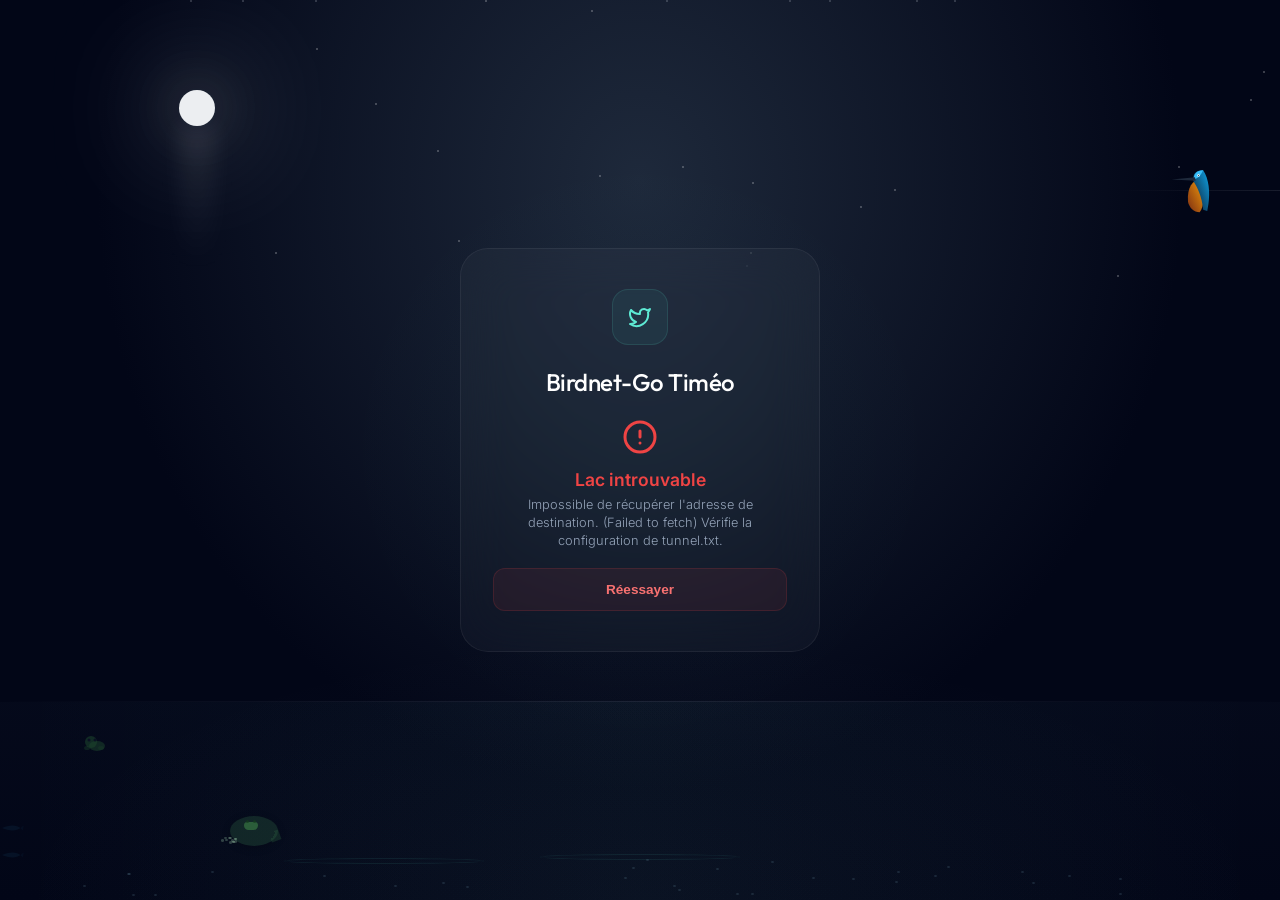
==== commit 3a88d1bc: "Update URL handling for offline status" ====
--- a/index.html
+++ b/index.html
@@ -7,7 +7,7 @@
     <title>Birdnet-Go — Le Lac</title>
     <link rel="preconnect" href="https://fonts.googleapis.com">
     <link rel="preconnect" href="https://fonts.gstatic.com" crossorigin>
-    <link href="https://fonts.googleapis.com/css2?family=Outfit:wght@400;500;700&family=Plus+Jakarta+Sans:wght@300;400;600&display=swap" rel="stylesheet">
+    <link href="https://fonts.googleapis.com/css2?family=Outfit:wght@300;400;500;600&family=Inter:wght@300;400;500&display=swap" rel="stylesheet">
     
     <style>
         html { display: none; }
@@ -22,14 +22,14 @@
 
     <style>
         :root {
-            --primary-glow: #0ea5e9; 
-            --secondary-glow: #38bdf8;
-            --bg-color: #031e30;
-            --card-bg: rgba(3, 30, 48, 0.45);
-            --border-color: rgba(255, 255, 255, 0.06);
-            --text-primary: #f0f9ff;
-            --text-secondary: #7dd3fc;
-            --error-color: #ef4444;
+            --ink: #020617;
+            --lake: #0f172a;
+            --surface: rgba(255, 255, 255, 0.03);
+            --border: rgba(255, 255, 255, 0.06);
+            --text: #e2e8f0;
+            --muted: #94a3b8;
+            --accent: #5eead4;
+            --error: #ef4444;
         }
 
         * { box-sizing: border-box; margin: 0; padding: 0; }
@@ -39,441 +39,844 @@
             display: flex;
             justify-content: center;
             align-items: center;
-            background: radial-gradient(circle at 50% 30%, #0c2d48 0%, #02111a 100%);
-            font-family: "Plus Jakarta Sans", sans-serif;
-            color: var(--text-primary);
+            background: radial-gradient(ellipse at 50% 20%, #1e293b 0%, #020617 60%);
+            font-family: "Inter", sans-serif;
+            color: var(--text);
             overflow: hidden;
             position: relative;
         }
 
-        /* --- EFFETS AMBIANTS DU LAC --- */
-        .ambient-layer {
+        /* --- SCÈNE MINIMALISTE --- */
+        .scene {
             position: absolute;
             inset: 0;
             z-index: 1;
             pointer-events: none;
         }
-        
-        .evaporation {
+
+        /* Ciel */
+        .stars {
+            position: absolute;
+            inset: 0;
+        }
+        .star {
+            position: absolute;
+            width: 2px;
+            height: 2px;
+            background: #fff;
+            border-radius: 50%;
+            opacity: 0.3;
+            animation: twinkle 4s ease-in-out infinite;
+        }
+        @keyframes twinkle {
+            0%, 100% { opacity: 0.2; transform: scale(1); }
+            50% { opacity: 0.6; transform: scale(1.4); }
+        }
+
+        /* Lune & halo */
+        .moon {
+            position: absolute;
+            top: 10%;
+            left: 14%;
+            width: 36px;
+            height: 36px;
+            border-radius: 50%;
+            background: #f8fafc;
+            opacity: 0.95;
+            box-shadow: 0 0 60px rgba(248, 250, 252, 0.25), 0 0 120px rgba(248, 250, 252, 0.12);
+            z-index: 2;
+        }
+        .moon-glow {
+            position: absolute;
+            top: 10%;
+            left: 14%;
+            width: 36px;
+            height: 36px;
+            border-radius: 50%;
+            background: rgba(248, 250, 252, 0.15);
+            transform: translate(0, 0) scale(2.8);
+            filter: blur(20px);
+            z-index: 1;
+        }
+        .moon-reflection {
+            position: absolute;
+            top: 10%;
+            left: 14%;
+            width: 36px;
+            height: 140px;
+            background: linear-gradient(to bottom, rgba(248,250,252,0.08), transparent);
+            transform: translateY(36px);
+            filter: blur(10px);
+            animation: reflection-pulse 5s ease-in-out infinite;
+        }
+        @keyframes reflection-pulse {
+            0%, 100% { opacity: 0.4; transform: translateY(36px) scaleX(1); }
+            50% { opacity: 0.8; transform: translateY(36px) scaleX(1.3); }
+        }
+
+        /* Horizon & Eau */
+        .horizon {
+            position: absolute;
+            bottom: 22%;
+            left: 0;
+            width: 100%;
+            height: 1px;
+            background: linear-gradient(90deg, transparent, rgba(148,163,184,0.15), transparent);
+        }
+
+        .water {
             position: absolute;
             bottom: 0;
-            width: 1.5px;
-            height: 1.5px;
-            background: rgba(56, 189, 248, 0.2);
-            border-radius: 50%;
-            animation: rise linear infinite;
-        }
-
-        @keyframes rise {
-            0% { transform: translateY(10vh) scale(1); opacity: 0; }
-            50% { opacity: 0.4; }
-            100% { transform: translateY(-110vh) scale(2); opacity: 0; }
-        }
-
-        .drop-rain {
-            position: absolute;
-            width: 1px;
-            height: 15px;
-            background: linear-gradient(to bottom, transparent, rgba(56, 189, 248, 0.3));
-            animation: fall linear infinite;
-        }
-
-        @keyframes fall {
-            0% { transform: translateY(-10vh); }
-            100% { transform: translateY(110vh); }
-        }
-
-        /* --- PERCHE --- */
+            left: 0;
+            width: 100%;
+            height: 22%;
+            background: linear-gradient(to bottom, rgba(15,23,42,0.2), rgba(2,6,23,0.6));
+            overflow: hidden;
+        }
+        .water::after {
+            content: '';
+            position: absolute;
+            inset: 0;
+            background: linear-gradient(90deg, transparent 0%, rgba(94,234,212,0.03) 50%, transparent 100%);
+            animation: wave-slide 10s ease-in-out infinite;
+        }
+        @keyframes wave-slide {
+            0%, 100% { transform: translateX(-30%); }
+            50% { transform: translateX(30%); }
+        }
+
+        .water-ripple {
+            position: absolute;
+            bottom: 20%;
+            left: 50%;
+            width: 200px;
+            height: 6px;
+            border-radius: 50%;
+            border: 1px solid rgba(94,234,212,0.08);
+            animation: ripple 6s ease-out infinite;
+            transform: translateX(-50%);
+        }
+        @keyframes ripple {
+            0% { width: 0; opacity: 0.5; }
+            100% { width: 300px; opacity: 0; }
+        }
+
+        /* Écailles scintillantes */
+        .water-scales {
+            position: absolute;
+            bottom: 0;
+            left: 0;
+            width: 100%;
+            height: 22%;
+            z-index: 2;
+            pointer-events: none;
+        }
+        .scale {
+            position: absolute;
+            width: 3px;
+            height: 2px;
+            border-radius: 50%;
+            background: rgba(148, 200, 220, 0.15);
+            animation: scale-twinkle 3s ease-in-out infinite;
+        }
+        @keyframes scale-twinkle {
+            0%, 100% { opacity: 0.1; transform: scale(1); }
+            50% { opacity: 0.5; transform: scale(1.6); }
+        }
+
+        /* Brume basse */
+        .mist {
+            position: absolute;
+            bottom: 0;
+            width: 100%;
+            height: 30%;
+            background: radial-gradient(ellipse at 50% 100%, rgba(148,163,184,0.04) 0%, transparent 70%);
+            animation: mist-breathe 12s ease-in-out infinite;
+        }
+        @keyframes mist-breathe {
+            0%, 100% { opacity: 0.3; }
+            50% { opacity: 0.6; }
+        }
+
+        /* Poissons nageurs */
+        .fish {
+            position: absolute;
+            bottom: 8%;
+            opacity: 0.25;
+            animation: swim 18s linear infinite;
+            z-index: 2;
+        }
+        @keyframes swim {
+            0% { transform: translateX(-60px) scaleX(-1); }
+            100% { transform: translateX(110vw) scaleX(-1); }
+        }
+
+        /* Poisson sauteur */
+        .jumper {
+            position: absolute;
+            left: 55%;
+            bottom: 10%;
+            width: 24px;
+            height: 12px;
+            opacity: 0;
+            z-index: 3;
+            animation: jump-cycle 7s ease-in infinite;
+            animation-delay: 2s;
+        }
+        .jumper svg {
+            width: 100%;
+            height: 100%;
+        }
+        @keyframes jump-cycle {
+            0%, 70%, 100% { transform: translateY(0) rotate(0deg); opacity: 0; }
+            75% { opacity: 0.6; transform: translateY(-70px) rotate(-35deg) translateX(-20px); }
+            85% { transform: translateY(-30px) rotate(10deg) translateX(-10px); opacity: 0.4; }
+            90% { transform: translateY(0) rotate(0deg); opacity: 0; }
+        }
+
+        .splash {
+            position: absolute;
+            left: 55%;
+            bottom: 10%;
+            width: 40px;
+            height: 20px;
+            transform: translateX(-50%);
+            z-index: 2;
+        }
+        .splash-ring {
+            position: absolute;
+            bottom: 0;
+            left: 50%;
+            border: 1px solid rgba(94,234,212,0.2);
+            border-radius: 50%;
+            transform: translateX(-50%) scale(0);
+            opacity: 0;
+        }
+        .splash-ring:nth-child(1) { animation: splash-out 7s ease-out infinite 2s; }
+        .splash-ring:nth-child(2) { animation: splash-out 7s ease-out infinite 2s; animation-delay: 2.15s; }
+        .splash-ring:nth-child(3) { animation: splash-out 7s ease-out infinite 2s; animation-delay: 2.3s; }
+        @keyframes splash-out {
+            0%, 90%, 100% { transform: translateX(-50%) scale(0); opacity: 0; }
+            92% { opacity: 0.5; }
+            100% { transform: translateX(-50%) scale(2.5); opacity: 0; width: 40px; height: 10px; }
+        }
+
+        /* Nénuphar + grenouille + œufs */
+        .lily-cluster {
+            position: absolute;
+            bottom: 6%;
+            left: 18%;
+            z-index: 3;
+            animation: bob 6s ease-in-out infinite;
+        }
+        @keyframes bob {
+            0%, 100% { transform: translateY(0) rotate(0deg); }
+            50% { transform: translateY(-3px) rotate(2deg); }
+        }
+        .lily-pad {
+            width: 48px;
+            height: 30px;
+            background: rgba(40, 90, 60, 0.35);
+            border-radius: 50%;
+            position: relative;
+            box-shadow: 0 2px 8px rgba(0,0,0,0.2);
+        }
+        .lily-notch {
+            position: absolute;
+            top: 50%;
+            right: -2px;
+            width: 10px;
+            height: 10px;
+            background: radial-gradient(circle at 0 0, transparent 6px, rgba(40,90,60,0.35) 6px);
+            transform: rotate(-20deg);
+        }
+        .frog {
+            position: absolute;
+            bottom: 14px;
+            left: 14px;
+            width: 16px;
+            height: 10px;
+        }
+        .frog-body {
+            width: 14px;
+            height: 8px;
+            background: rgba(60, 130, 70, 0.6);
+            border-radius: 6px 6px 8px 8px;
+            position: relative;
+        }
+        .frog-eye {
+            position: absolute;
+            top: -2px;
+            width: 3px;
+            height: 3px;
+            background: rgba(20, 60, 30, 0.7);
+            border-radius: 50%;
+            animation: blink 4s ease-in-out infinite;
+        }
+        .frog-eye.left { left: 2px; }
+        .frog-eye.right { left: 9px; }
+        @keyframes blink {
+            0%, 96%, 100% { transform: scaleY(1); }
+            98% { transform: scaleY(0.1); }
+        }
+
+        .eggs {
+            position: absolute;
+            bottom: 2px;
+            left: -10px;
+            width: 20px;
+            height: 8px;
+        }
+        .egg-cluster {
+            position: absolute;
+            width: 3px;
+            height: 2.5px;
+            background: rgba(180, 230, 190, 0.25);
+            border-radius: 50%;
+            animation: egg-float 5s ease-in-out infinite;
+        }
+        @keyframes egg-float {
+            0%, 100% { transform: translateY(0); opacity: 0.3; }
+            50% { transform: translateY(-1px); opacity: 0.6; }
+        }
+
+        /* Grenouille de berge */
+        .bank-frog {
+            position: absolute;
+            bottom: 16%;
+            left: 6%;
+            z-index: 3;
+            animation: bank-breathe 5s ease-in-out infinite;
+        }
+        @keyframes bank-breathe {
+            0%, 100% { transform: translateY(0); }
+            50% { transform: translateY(-2px); }
+        }
+        .bank-frog svg {
+            width: 28px;
+            height: 20px;
+            opacity: 0.55;
+        }
+
+        /* Perch & Martin-pêcheur */
         .perch-line {
             position: absolute;
-            top: 180px;
+            top: 190px;
             right: 0;
-            width: 200px;
+            width: 160px;
             height: 1px;
-            background: linear-gradient(to left, rgba(255,255,255,0.15), transparent);
+            background: linear-gradient(to left, rgba(226,232,240,0.1), transparent);
             z-index: 5;
-            pointer-events: none;
-        }
-
-        /* --- MARTIN-PÊCHEUR --- */
-        .kingfisher-container {
-            position: absolute;
-            top: 112px;
-            right: 40px;
-            width: 90px;
-            height: 90px;
-            z-index: 30;
+        }
+
+        .kingfisher {
+            position: absolute;
+            top: 155px;
+            right: 50px;
+            width: 70px;
+            height: 70px;
+            z-index: 10;
             cursor: pointer;
             transform: scaleX(-1);
-            animation: gentle-breath 4s ease-in-out infinite;
-            transition: transform 0.2s;
+            animation: breathe 5s ease-in-out infinite;
+            transition: transform 0.3s ease;
             pointer-events: auto;
         }
-
-        @keyframes gentle-breath {
+        @keyframes breathe {
             0%, 100% { transform: scaleX(-1) translateY(0); }
-            50% { transform: scaleX(-1) translateY(-3px); }
-        }
-
-        .kingfisher-container.diving {
-            animation: dive-action 1.8s cubic-bezier(0.25, 1, 0.5, 1) forwards;
-        }
-
-        @keyframes dive-action {
-            0% { transform: scaleX(-1) translate(0, 0) rotate(0deg); }
-            25% { transform: scaleX(-1) translate(-140px, 320px) rotate(-55deg) scale(0.9); }
-            45% { transform: scaleX(-1) translate(-160px, 330px) rotate(-20deg) scale(0.9); }
-            100% { transform: scaleX(-1) translate(0, 0) rotate(0deg); }
-        }
-
-        /* --- POISSONS --- */
-        .fish-layer {
-            position: absolute;
-            bottom: 6%;
-            width: 100%;
-            height: 15%;
-            z-index: 2;
+            50% { transform: scaleX(-1) translateY(-2px); }
+        }
+        .kingfisher.diving {
+            animation: dive 2s cubic-bezier(0.25, 1, 0.5, 1) forwards;
+        }
+        @keyframes dive {
+            0% { transform: scaleX(-1) translate(0,0) rotate(0); }
+            30% { transform: scaleX(-1) translate(-120px, 300px) rotate(-50deg) scale(0.9); }
+            50% { transform: scaleX(-1) translate(-140px, 310px) rotate(-20deg) scale(0.9); }
+            100% { transform: scaleX(-1) translate(0,0) rotate(0); }
+        }
+
+        /* Particules */
+        .particle {
+            position: absolute;
+            width: 2px;
+            height: 2px;
+            background: rgba(226,232,240,0.25);
+            border-radius: 50%;
+            animation: float 10s linear infinite;
+        }
+        @keyframes float {
+            0% { transform: translateY(10vh) translateX(0); opacity: 0; }
+            30% { opacity: 0.4; }
+            100% { transform: translateY(-110vh) translateX(20px); opacity: 0; }
+        }
+
+        /* Rêverbe ambient */
+        .glow {
+            position: absolute;
+            top: 50%;
+            left: 50%;
+            transform: translate(-50%, -50%);
+            width: 600px;
+            height: 600px;
+            background: radial-gradient(circle, rgba(94,234,212,0.03) 0%, transparent 70%);
             pointer-events: none;
-            opacity: 0.25;
-        }
-        .fish {
-            position: absolute;
-            animation: swim linear infinite;
-        }
-        @keyframes swim {
-            0% { transform: translateX(-50px) scaleX(-1); }
-            100% { transform: translateX(110vw) scaleX(-1); }
-        }
-
-        /* --- INTERFACE CARD --- */
+            z-index: 0;
+        }
+
+        /* --- INTERFACE --- */
         .container {
             position: relative;
-            z-index: 10;
+            z-index: 20;
             width: 100%;
             display: flex;
             justify-content: center;
-            padding: 20px;
+            padding: 24px;
             pointer-events: none;
         }
 
-        .redirect-card {
+        .card {
             width: 100%;
-            max-width: 380px;
-            padding: 45px 35px;
-            background: var(--card-bg);
-            border: 1px solid var(--border-color);
-            border-radius: 32px;
-            box-shadow: 0 30px 70px rgba(0, 0, 0, 0.6);
-            backdrop-filter: blur(20px);
-            -webkit-backdrop-filter: blur(20px);
+            max-width: 360px;
+            padding: 40px 32px;
+            background: var(--surface);
+            border: 1px solid var(--border);
+            border-radius: 28px;
+            backdrop-filter: blur(24px);
+            -webkit-backdrop-filter: blur(24px);
             text-align: center;
             display: flex;
             flex-direction: column;
             align-items: center;
-            animation: card-appear 0.6s cubic-bezier(0.16, 1, 0.3, 1) forwards;
+            animation: enter 0.7s cubic-bezier(0.16, 1, 0.3, 1) forwards;
             pointer-events: auto;
         }
-
-        @keyframes card-appear {
-            from { opacity: 0; transform: translateY(20px); }
-            to { opacity: 1; transform: translateY(0); }
-        }
-
-        .logo-wrapper {
-            width: 64px; height: 64px;
-            border-radius: 18px;
-            background: rgba(14, 165, 233, 0.08);
-            border: 1px solid rgba(14, 165, 233, 0.2);
-            color: var(--secondary-glow);
-            margin-bottom: 24px;
-            display: flex; align-items: center; justify-content: center;
+        @keyframes enter {
+            from { opacity: 0; transform: translateY(16px) scale(0.98); }
+            to { opacity: 1; transform: translateY(0) scale(1); }
+        }
+
+        .logo {
+            width: 56px;
+            height: 56px;
+            border-radius: 16px;
+            background: rgba(94, 234, 212, 0.06);
+            border: 1px solid rgba(94, 234, 212, 0.12);
+            color: var(--accent);
+            margin-bottom: 22px;
+            display: flex;
+            align-items: center;
+            justify-content: center;
         }
 
         h1 {
             font-family: "Outfit", sans-serif;
-            font-size: 1.6rem;
+            font-size: 1.5rem;
             font-weight: 500;
             letter-spacing: -0.5px;
-            margin-bottom: 8px;
+            margin-bottom: 6px;
             color: #fff;
         }
 
-        .state-container { display: none; width: 100%; flex-direction: column; align-items: center; }
-        .state-container.active { display: flex; }
+        .subtitle {
+            font-size: 0.8rem;
+            color: var(--muted);
+            margin-bottom: 20px;
+            font-weight: 300;
+        }
+
+        .state { display: none; width: 100%; flex-direction: column; align-items: center; }
+        .state.active { display: flex; }
 
         .spinner {
-            width: 32px; height: 32px;
-            border: 2px solid rgba(255,255,255,0.05);
-            border-top-color: var(--secondary-glow);
-            border-radius: 50%;
-            margin: 40px 0;
-            animation: spin 0.8s linear infinite;
+            width: 28px;
+            height: 28px;
+            border: 2px solid rgba(255,255,255,0.04);
+            border-top-color: var(--accent);
+            border-radius: 50%;
+            margin: 32px 0;
+            animation: spin 0.9s linear infinite;
         }
         @keyframes spin { to { transform: rotate(360deg); } }
 
-        .subtitle { font-size: 0.85rem; color: #64748b; margin-bottom: 12px; font-weight: 400; }
-        .status-text { color: #64748b; font-size: 0.85rem; }
-
-        .destination-badge {
-            display: inline-flex; align-items: center; gap: 8px;
-            padding: 8px 16px; background: rgba(255, 255, 255, 0.03);
-            border: 1px solid rgba(255, 255, 255, 0.06); border-radius: 100px;
-            margin-bottom: 28px; color: var(--text-secondary); font-size: 0.8rem;
-            text-decoration: none; font-weight: 500; cursor: pointer;
+        .status {
+            color: var(--muted);
+            font-size: 0.8rem;
+            font-weight: 300;
+        }
+
+        .badge {
+            display: inline-flex;
+            align-items: center;
+            gap: 8px;
+            padding: 7px 14px;
+            background: rgba(255,255,255,0.03);
+            border: 1px solid rgba(255,255,255,0.06);
+            border-radius: 100px;
+            margin-bottom: 24px;
+            color: var(--accent);
+            font-size: 0.78rem;
+            font-weight: 500;
+            cursor: pointer;
             transition: all 0.2s;
-        }
-        .destination-badge:hover {
-            background: rgba(255, 255, 255, 0.06);
-            border-color: rgba(56, 189, 248, 0.3);
-        }
-        
-        .copy-icon-wrapper { display: flex; align-items: center; }
-        .check-icon { display: none; stroke: #10b981; }
-        .destination-badge.copied .copy-icon { display: none; }
-        .destination-badge.copied .check-icon { display: inline; }
-
-        .countdown-wheel { position: relative; width: 90px; height: 90px; margin-bottom: 16px; display: flex; align-items: center; justify-content: center; }
-        .circle-progress { stroke-dasharray: 100.53; stroke-dashoffset: 0; transform: rotate(-90deg); transform-origin: center; }
-        .circle-progress.active { animation: countdown-circle 8s linear forwards; }
-        @keyframes countdown-circle { from { stroke-dashoffset: 0; } to { stroke-dashoffset: 100.53; } }
-        .countdown-number { position: absolute; font-size: 2.2rem; font-weight: 500; color: #fff; font-family: "Outfit", sans-serif; }
-        .countdown-caption { font-size: 0.8rem; color: #64748b; margin-bottom: 24px; }
-
-        .action-btn {
-            width: 100%; padding: 14px; border-radius: 14px;
-            font-size: 0.9rem; font-weight: 600; text-decoration: none; border: none; cursor: pointer; transition: 0.2s;
-            background: #fff; color: #02111a; text-align: center;
-            display: inline-flex; align-items: center; justify-content: center; gap: 8px;
-        }
-        .action-btn:hover { background: #e2e8f0; transform: translateY(-1px); }
-
-        .error-icon-wrapper {
-            color: var(--error-color);
-            margin: 20px 0 15px 0;
-        }
-        .error-title { font-size: 1.2rem; color: var(--error-color); font-weight: 600; margin-bottom: 8px; }
-        .error-message { color: #64748b; font-size: 0.85rem; line-height: 1.4; margin-bottom: 20px; }
-        .retry-btn { background: rgba(239, 68, 68, 0.1); color: #f87171; border: 1px solid rgba(239, 68, 68, 0.2); }
-        .retry-btn:hover { background: rgba(239, 68, 68, 0.2); color: #fff; }
+            font-family: "Inter", sans-serif;
+        }
+        .badge:hover {
+            background: rgba(255,255,255,0.06);
+            border-color: rgba(94,234,212,0.15);
+        }
+        .badge .check { display: none; stroke: #34d399; }
+        .badge.copied .copy-icon { display: none; }
+        .badge.copied .check { display: inline; }
+
+        .wheel {
+            position: relative;
+            width: 80px;
+            height: 80px;
+            margin-bottom: 14px;
+            display: flex;
+            align-items: center;
+            justify-content: center;
+        }
+        .wheel svg circle:first-child { stroke: rgba(255,255,255,0.04); }
+        .wheel .progress {
+            stroke-dasharray: 88.0;
+            stroke-dashoffset: 0;
+            transform: rotate(-90deg);
+            transform-origin: center;
+            transition: stroke-dashoffset 1s linear;
+        }
+        .wheel .progress.active { animation: countdown 8s linear forwards; }
+        @keyframes countdown { to { stroke-dashoffset: 88.0; } }
+        .wheel .num {
+            position: absolute;
+            font-size: 1.8rem;
+            font-weight: 400;
+            color: #fff;
+            font-family: "Outfit", sans-serif;
+        }
+
+        .caption {
+            font-size: 0.75rem;
+            color: var(--muted);
+            margin-bottom: 20px;
+            font-weight: 300;
+        }
+
+        .btn {
+            width: 100%;
+            padding: 13px;
+            border-radius: 12px;
+            font-size: 0.85rem;
+            font-weight: 600;
+            text-decoration: none;
+            border: none;
+            cursor: pointer;
+            transition: 0.2s;
+            background: rgba(255,255,255,0.92);
+            color: #020617;
+            display: inline-flex;
+            align-items: center;
+            justify-content: center;
+            gap: 8px;
+        }
+        .btn:hover {
+            background: #fff;
+            transform: translateY(-1px);
+        }
+        .btn.retry {
+            background: rgba(239,68,68,0.08);
+            color: #f87171;
+            border: 1px solid rgba(239,68,68,0.15);
+        }
+        .btn.retry:hover {
+            background: rgba(239,68,68,0.14);
+            color: #fff;
+        }
+
+        .error-icon {
+            color: var(--error);
+            margin: 16px 0 10px;
+        }
+        .error-title {
+            font-size: 1.1rem;
+            color: var(--error);
+            font-weight: 600;
+            margin-bottom: 6px;
+        }
+        .error-desc {
+            color: var(--muted);
+            font-size: 0.8rem;
+            line-height: 1.4;
+            margin-bottom: 18px;
+            font-weight: 300;
+        }
     </style>
 </head>
 <body>
 
+    <div class="scene">
+        <div class="glow"></div>
+        <div class="stars" id="stars"></div>
+        
+        <div class="moon-glow"></div>
+        <div class="moon"></div>
+        <div class="moon-reflection"></div>
+        
+        <div class="horizon"></div>
+        
+        <div class="water">
+            <div class="water-ripple" style="animation-delay: 0s;"></div>
+            <div class="water-ripple" style="animation-delay: 3s; bottom: 18%; left: 30%;"></div>
+        </div>
+
+        <div class="water-scales" id="scales"></div>
+        
+        <div class="mist"></div>
+        <div id="fishLayer"></div>
+        <div id="particleLayer"></div>
+
+        <!-- Poisson sauteur -->
+        <div class="jumper">
+            <svg viewBox="0 0 28 12" width="100%" height="100%">
+                <path d="M2,6 C10,2 20,2 24,6 C20,10 10,10 2,6 Z" fill="rgba(94,234,212,0.35)"/>
+                <path d="M24,6 L28,3 L27,9 Z" fill="rgba(94,234,212,0.25)"/>
+            </svg>
+        </div>
+        <div class="splash">
+            <div class="splash-ring" style="width: 10px; height: 4px;"></div>
+            <div class="splash-ring" style="width: 20px; height: 8px;"></div>
+            <div class="splash-ring" style="width: 30px; height: 12px;"></div>
+        </div>
+
+        <!-- Nénuphar avec grenouille et œufs -->
+        <div class="lily-cluster">
+            <div class="lily-pad">
+                <div class="lily-notch"></div>
+                <div class="frog">
+                    <div class="frog-body">
+                        <div class="frog-eye left"></div>
+                        <div class="frog-eye right"></div>
+                    </div>
+                </div>
+            </div>
+            <div class="eggs" id="eggs"></div>
+        </div>
+
+        <!-- Grenouille de berge -->
+        <div class="bank-frog">
+            <svg viewBox="0 0 28 20" width="100%" height="100%">
+                <ellipse cx="20" cy="14" rx="8" ry="5" fill="rgba(50,120,60,0.5)"/>
+                <circle cx="14" cy="10" r="6" fill="rgba(50,120,60,0.55)"/>
+                <circle cx="12" cy="8" r="1.5" fill="#0f172a"/>
+                <circle cx="18" cy="8" r="1.5" fill="#0f172a"/>
+                <ellipse cx="10" cy="16" rx="3" ry="2" fill="rgba(40,100,50,0.45)"/>
+                <ellipse cx="24" cy="16" rx="3" ry="2" fill="rgba(40,100,50,0.45)"/>
+            </svg>
+        </div>
+    </div>
+
     <div class="perch-line"></div>
 
-    <div class="kingfisher-container" id="kingfisher">
+    <div class="kingfisher" id="kingfisher" title="Cliquez pour plonger">
         <svg viewBox="0 0 120 120" width="100%" height="100%">
             <defs>
-                <linearGradient id="feather-blue" x1="0%" y1="0%" x2="100%" y2="100%">
-                    <stop offset="0%" stop-color="#00e5ff"/>
-                    <stop offset="100%" stop-color="#0066cc"/>
+                <linearGradient id="kfb" x1="0" y1="0" x2="1" y2="1">
+                    <stop offset="0%" stop-color="#0ea5e9"/>
+                    <stop offset="100%" stop-color="#0f172a"/>
                 </linearGradient>
-                <linearGradient id="belly-orange" x1="0%" y1="0%" x2="100%" y2="100%">
-                    <stop offset="0%" stop-color="#ff9100"/>
-                    <stop offset="100%" stop-color="#d84315"/>
+                <linearGradient id="kfo" x1="0" y1="0" x2="1" y2="1">
+                    <stop offset="0%" stop-color="#f59e0b"/>
+                    <stop offset="100%" stop-color="#7c2d12"/>
                 </linearGradient>
             </defs>
-            <path d="M52,45 C65,45 76,58 74,82 C72,92 64,102 54,102 C46,92 45,72 52,45 Z" fill="url(#belly-orange)" />
-            <path d="M66,52 C71,54 73,58 70,62 C66,59 64,55 66,52 Z" fill="#ffffff" opacity="0.9"/>
-            <path d="M48,28 C62,28 66,36 65,46 C60,58 50,75 48,98 L41,101 L39,88 C36,68 38,43 48,28 Z" fill="url(#feather-blue)" />
-            <path d="M48,28 C59,28 65,35 64,44 C57,42 52,37 48,28 Z" fill="#00e5ff" />
-            <path d="M62,40 L104,44 L61,46 Z" fill="#1e293b" />
-            <circle cx="56" cy="37" r="2" fill="#ffffff" />
-            <circle cx="56" cy="37" r="0.9" fill="#0f172a" />
+            <path d="M50,42 C64,42 74,56 72,80 C70,90 62,98 52,98 C44,88 43,68 50,42 Z" fill="url(#kfo)"/>
+            <path d="M46,26 C60,26 64,34 63,44 C56,56 48,70 46,94 L39,96 L37,84 C34,64 36,41 46,26 Z" fill="url(#kfb)"/>
+            <path d="M46,26 C57,26 63,33 62,42 C55,40 50,35 46,26 Z" fill="#38bdf8"/>
+            <path d="M60,38 L100,42 L59,44 Z" fill="#1e293b"/>
+            <circle cx="54" cy="35" r="2" fill="#fff"/>
+            <circle cx="54" cy="35" r="0.9" fill="#0f172a"/>
         </svg>
     </div>
 
-    <div class="ambient-layer" id="ambientLayer"></div>
-    <div class="fish-layer" id="fishLayer"></div>
-
     <div class="container">
-        <div class="redirect-card">
-            <div class="logo-wrapper">
-                <svg viewBox="0 0 24 24" width="28" height="28" fill="none" stroke="currentColor" stroke-width="2" stroke-linecap="round" stroke-linejoin="round">
-                    <path d="M22 4s-.7 2.1-2 3.4c1.6 10-9.4 17.3-18 11.6 2.2.1 4.4-.6 6-2C3 15.5.5 9.6 3 5c2.2 2.6 5.6 4.1 9 4-.9-4.2 4-6.6 7-3.8 1.1 0 3-1.2 3-1.2z" />
+        <div class="card">
+            <div class="logo">
+                <svg viewBox="0 0 24 24" width="24" height="24" fill="none" stroke="currentColor" stroke-width="2" stroke-linecap="round" stroke-linejoin="round">
+                    <path d="M22 4s-.7 2.1-2 3.4c1.6 10-9.4 17.3-18 11.6 2.2.1 4.4-.6 6-2C3 15.5.5 9.6 3 5c2.2 2.6 5.6 4.1 9 4-.9-4.2 4-6.6 7-3.8 1.1 0 3-1.2 3-1.2z"/>
                 </svg>
             </div>
 
             <h1>Birdnet-Go Timéo</h1>
 
-            <div id="state-loading" class="state-container active">
+            <div id="state-loading" class="state active">
                 <div class="spinner"></div>
-                <p class="status-text">Connexion au lac en cours...</p>
+                <p class="status">Connexion au lac en cours...</p>
             </div>
 
-            <div id="state-countdown" class="state-container">
+            <div id="state-countdown" class="state">
                 <p class="subtitle">Vous allez être redirigé vers</p>
-                
-                <button id="copy-badge" type="button" class="destination-badge" title="Copier l'adresse">
+
+                <button id="copy-badge" type="button" class="badge" title="Copier l'adresse">
                     <span>🔗</span>
                     <span id="destination-name">...</span>
-                    <span class="copy-icon-wrapper">
+                    <span style="display:inline-flex;align-items:center;">
                         <svg class="copy-icon" viewBox="0 0 24 24" width="12" height="12" fill="none" stroke="currentColor" stroke-width="2.5" stroke-linecap="round" stroke-linejoin="round">
-                            <rect x="9" y="9" width="13" height="13" rx="2" ry="2"></rect>
-                            <path d="M5 15H4a2 2 0 0 1-2-2V4a2 2 0 0 1 2-2h9a2 2 0 0 1 2 2v1"></path>
+                            <rect x="9" y="9" width="13" height="13" rx="2" ry="2"/>
+                            <path d="M5 15H4a2 2 0 0 1-2-2V4a2 2 0 0 1 2-2h9a2 2 0 0 1 2 2v1"/>
                         </svg>
-                        <svg class="check-icon" viewBox="0 0 24 24" width="12" height="12" fill="none" stroke="currentColor" stroke-width="2.5" stroke-linecap="round" stroke-linejoin="round">
-                            <polyline points="20 6 9 17 4 12"></polyline>
+                        <svg class="check" viewBox="0 0 24 24" width="12" height="12" fill="none" stroke="currentColor" stroke-width="2.5" stroke-linecap="round" stroke-linejoin="round">
+                            <polyline points="20 6 9 17 4 12"/>
                         </svg>
                     </span>
                 </button>
 
-                <div class="countdown-wheel">
-                    <svg viewBox="0 0 36 36" width="90" height="90">
-                        <circle cx="18" cy="18" r="16" fill="none" stroke="rgba(255,255,255,0.03)" stroke-width="2"/>
-                        <circle id="progress-circle" class="circle-progress" cx="18" cy="18" r="16" fill="none" stroke="var(--secondary-glow)" stroke-width="2" stroke-linecap="round"/>
+                <div class="wheel">
+                    <svg viewBox="0 0 36 36" width="80" height="80">
+                        <circle cx="18" cy="18" r="14" fill="none" stroke-width="2"/>
+                        <circle id="progress-circle" class="progress" cx="18" cy="18" r="14" fill="none" stroke="var(--accent)" stroke-width="2" stroke-linecap="round"/>
                     </svg>
-                    <div class="countdown-number" id="countdown-num">8</div>
+                    <div class="num" id="countdown-num">8</div>
                 </div>
-                
-                <p class="countdown-caption">Redirection automatique...</p>
-
-                <a id="direct-btn" href="#" class="action-btn" rel="noopener noreferrer">
+
+                <p class="caption">Redirection automatique...</p>
+
+                <a id="direct-btn" href="#" class="btn" rel="noopener noreferrer">
                     <span>Y aller maintenant</span>
-                    <svg width="16" height="16" viewBox="0 0 24 24" fill="none" stroke="currentColor" stroke-width="2.2" stroke-linecap="round" stroke-linejoin="round">
-                        <line x1="5" y1="12" x2="19" y2="12"></line>
-                        <polyline points="12 5 19 12 12 19"></polyline>
+                    <svg width="14" height="14" viewBox="0 0 24 24" fill="none" stroke="currentColor" stroke-width="2.2" stroke-linecap="round" stroke-linejoin="round">
+                        <line x1="5" y1="12" x2="19" y2="12"/>
+                        <polyline points="12 5 19 12 12 19"/>
                     </svg>
                 </a>
             </div>
 
-            <div id="state-error" class="state-container">
-                <div class="error-icon-wrapper">
-                    <svg viewBox="0 0 24 24" width="42" height="42" fill="none" stroke="currentColor" stroke-width="2" stroke-linecap="round" stroke-linejoin="round">
-                        <circle cx="12" cy="12" r="10"></circle>
-                        <line x1="12" y1="8" x2="12" y2="12"></line>
-                        <line x1="12" y1="16" x2="12.01" y2="16"></line>
+            <div id="state-error" class="state">
+                <div class="error-icon">
+                    <svg viewBox="0 0 24 24" width="36" height="36" fill="none" stroke="currentColor" stroke-width="2" stroke-linecap="round" stroke-linejoin="round">
+                        <circle cx="12" cy="12" r="10"/>
+                        <line x1="12" y1="8" x2="12" y2="12"/>
+                        <line x1="12" y1="16" x2="12.01" y2="16"/>
                     </svg>
                 </div>
                 <h3 class="error-title">Lac introuvable</h3>
-                <p class="error-message" id="error-desc">Impossible de joindre le serveur de redirection ou tunnel non configuré.</p>
-                <button id="retry-btn" type="button" class="action-btn retry-btn">Réessayer</button>
+                <p class="error-desc" id="error-desc">Impossible de joindre le serveur de redirection.</p>
+                <button id="retry-btn" type="button" class="btn retry">Réessayer</button>
             </div>
         </div>
     </div>
 
     <script>
-        // Sécurité obfusquée de l'URL brute du Gist (Masque la structure du lien face aux parseurs de bots simples)
         const _0x1a2b = "aHR0cHM6Ly9naXN0LmdpdGh1YnVzZXJjb250ZW50LmNvbS90aW1lb2Jvbm5pbi1wcm9nL2U5YjQ4MTE3MTc2MThhMjAwZTNlMjQ0N2Q1NTMzNDhmL3Jhdy90dW5uZWwudHh0";
         const FETCH_URL = window.atob(_0x1a2b);
 
-        const ambientLayer = document.getElementById('ambientLayer');
-        const fishLayer = document.getElementById('fishLayer');
         const kingfisher = document.getElementById('kingfisher');
-        
         let countdownInterval = null;
         let targetRedirectUrl = '';
 
-        // --- ANIMATIONS VISUELLES ---
-        function initAmbient() {
-            ambientLayer.innerHTML = '';
-            for(let i = 0; i < 35; i++) {
-                let drop = document.createElement('div');
-                drop.className = 'drop-rain';
-                drop.style.left = Math.random() * 100 + 'vw';
-                drop.style.animationDuration = (0.6 + Math.random() * 0.6) + 's';
-                drop.style.animationDelay = Math.random() * 2 + 's';
-                ambientLayer.appendChild(drop);
+        function initScene() {
+            const stars = document.getElementById('stars');
+            for (let i = 0; i < 20; i++) {
+                const s = document.createElement('div');
+                s.className = 'star';
+                s.style.left = Math.random() * 100 + 'vw';
+                s.style.top = Math.random() * 40 + 'vh';
+                s.style.animationDelay = Math.random() * 4 + 's';
+                s.style.animationDuration = (3 + Math.random() * 3) + 's';
+                stars.appendChild(s);
             }
-            for(let i = 0; i < 20; i++) {
-                let v = document.createElement('div');
-                v.className = 'evaporation';
-                v.style.left = Math.random() * 100 + 'vw';
-                v.style.animationDuration = (4 + Math.random() * 4) + 's';
-                v.style.animationDelay = Math.random() * 3 + 's';
-                ambientLayer.appendChild(v);
+
+            const fishLayer = document.getElementById('fishLayer');
+            for (let i = 0; i < 2; i++) {
+                const f = document.createElement('div');
+                f.className = 'fish';
+                f.style.bottom = (4 + i * 3) + '%';
+                f.style.animationDuration = (20 + i * 8) + 's';
+                f.style.animationDelay = (i * 6) + 's';
+                f.innerHTML = `<svg viewBox="0 0 28 12" width="24" height="10"><path d="M2,6 C10,2 20,2 24,6 C20,10 10,10 2,6 Z" fill="rgba(56,189,248,0.25)"/><path d="M24,6 L28,3 L27,9 Z" fill="rgba(56,189,248,0.15)"/></svg>`;
+                fishLayer.appendChild(f);
             }
-        }
-
-        function initFishes() {
-            fishLayer.innerHTML = '';
-            for(let i = 0; i < 3; i++) {
-                let fish = document.createElement('div');
-                fish.className = 'fish';
-                fish.style.top = Math.random() * 100 + '%';
-                fish.style.animationDuration = (12 + Math.random() * 8) + 's';
-                fish.style.animationDelay = Math.random() * 4 + 's';
-                fish.innerHTML = `<svg viewBox="0 0 30 15" width="25" height="12"><path d="M2,7 C10,2 20,2 25,7 C20,12 10,12 2,7 Z" fill="rgba(56, 189, 248, 0.4)"/><path d="M24,7 L30,3 L29,11 Z" fill="rgba(56, 189, 248, 0.3)"/></svg>`;
-                fishLayer.appendChild(fish);
+
+            const pLayer = document.getElementById('particleLayer');
+            for (let i = 0; i < 8; i++) {
+                const p = document.createElement('div');
+                p.className = 'particle';
+                p.style.left = Math.random() * 100 + 'vw';
+                p.style.animationDuration = (12 + Math.random() * 8) + 's';
+                p.style.animationDelay = Math.random() * 6 + 's';
+                pLayer.appendChild(p);
+            }
+
+            // Écailles d'eau scintillantes
+            const scales = document.getElementById('scales');
+            for (let i = 0; i < 30; i++) {
+                const sc = document.createElement('div');
+                sc.className = 'scale';
+                sc.style.left = (5 + Math.random() * 90) + 'vw';
+                sc.style.bottom = (2 + Math.random() * 18) + '%';
+                sc.style.animationDelay = Math.random() * 3 + 's';
+                sc.style.animationDuration = (2 + Math.random() * 3) + 's';
+                scales.appendChild(sc);
+            }
+
+            // Œufs de grenouille (amas gélatineux)
+            const eggs = document.getElementById('eggs');
+            for (let i = 0; i < 12; i++) {
+                const e = document.createElement('div');
+                e.className = 'egg-cluster';
+                e.style.left = (Math.random() * 14) + 'px';
+                e.style.top = (Math.random() * 6) + 'px';
+                e.style.animationDelay = (Math.random() * 2) + 's';
+                eggs.appendChild(e);
             }
         }
 
         function dive() {
             if (!kingfisher.classList.contains('diving')) {
                 kingfisher.classList.add('diving');
-                setTimeout(() => kingfisher.classList.remove('diving'), 1800);
+                setTimeout(() => kingfisher.classList.remove('diving'), 2000);
             }
         }
-        
-        kingfisher.addEventListener('click', (e) => {
-            e.stopPropagation();
-            dive();
+        kingfisher.addEventListener('click', (e) => { e.stopPropagation(); dive(); });
+        setInterval(dive, 16000);
+
+        function showState(name) {
+            document.querySelectorAll('.state').forEach(el => el.classList.remove('active'));
+            const s = document.getElementById('state-' + name);
+            if (s) s.classList.add('active');
+        }
+
+        const copyBadge = document.getElementById('copy-badge');
+        copyBadge.addEventListener('click', async () => {
+            if (!targetRedirectUrl) return;
+            try {
+                await navigator.clipboard.writeText(targetRedirectUrl);
+                copyBadge.classList.add('copied');
+                setTimeout(() => copyBadge.classList.remove('copied'), 2000);
+            } catch (err) { console.error('Copier échoué', err); }
         });
-        setInterval(dive, 14000);
-
-        // --- LOGIQUE DES ÉTATS DE L'UI ---
-        function showState(stateName) {
-            document.querySelectorAll('.state-container').forEach(el => el.classList.remove('active'));
-            const target = document.getElementById(`state-${stateName}`);
-            if (target) target.classList.add('active');
-        }
-
-        // --- LOGIQUE DE COPIE CLIPBOARD ---
-        const copyBadge = document.getElementById('copy-badge');
-        if (copyBadge) {
-            copyBadge.addEventListener('click', async () => {
-                if (!targetRedirectUrl) return;
-                try {
-                    await navigator.clipboard.writeText(targetRedirectUrl);
-                    copyBadge.classList.add('copied');
-                    setTimeout(() => copyBadge.classList.remove('copied'), 2000);
-                } catch (err) {
-                    console.error('Erreur lors du copier: ', err);
-                }
-            });
-        }
-
-        // --- RECUPERATION DU GIST ET REDIRECTION ---
+
         async function fetchDestination() {
             showState('loading');
             if (countdownInterval) clearInterval(countdownInterval);
             document.getElementById('progress-circle').classList.remove('active');
 
             try {
-                await new Promise(resolve => setTimeout(resolve, 1000));
-
-                const response = await fetch(FETCH_URL);
-                if (!response.ok) {
-                    throw new Error(`Erreur serveur (${response.status})`);
-                }
-                
-                const rawUrl = await response.text();
-                const targetUrl = rawUrl.trim();
-                
-                if (!targetUrl || targetUrl === '...' || targetUrl === '') {
-                    throw new Error("L'URL configurée dans tunnel.txt est vide ou invalide.");
-                }
-
-                // Sécurité : Bloque l'injection de protocoles arbitraires (ex: javascript:alert(1))
-                if (targetUrl.toLowerCase().startsWith('javascript:') || targetUrl.toLowerCase().startsWith('data:')) {
-                    throw new Error("Protocole non sécurisé détecté.");
-                }
-
-                // Validation syntaxique de l'URL cible
-                try {
-                    new URL(targetUrl.includes('://') ? targetUrl : 'http://' + targetUrl);
-                } catch (_) {
-                    throw new Error("Le format brut de l'adresse distante est corrompu.");
-                }
-                
-                startCountdown(targetUrl);
+                await new Promise(r => setTimeout(r, 900));
+                const res = await fetch(FETCH_URL);
+                if (!res.ok) throw new Error(`Erreur serveur (${res.status})`);
+
+                const raw = await res.text();
+                const url = (raw === 'PC OFF — Tunnel arrêté') ? "offline.html" : raw.trim();
+
+                if (!url || url === '...') throw new Error("L'URL configurée est vide.");
+                if (/^(javascript|data):/i.test(url)) throw new Error("Protocole non sécurisé.");
+                new URL(url.includes('://') ? url : 'http://' + url);
+
+                startCountdown(url);
             } catch (err) {
-                console.error("Redirection error:", err);
-                let message = "Impossible de récupérer l'adresse de destination.";
-                message = `${message} (${err.message}). Vérifie la configuration de ton fichier tunnel.txt.`;
-                
-                // Sécurité contextuelle : Injection propre sans utiliser innerHTML
-                document.getElementById('error-desc').textContent = message;
+                console.error(err);
+                document.getElementById('error-desc').textContent =
+                    `Impossible de récupérer l'adresse de destination. (${err.message}) Vérifie la configuration de tunnel.txt.`;
                 showState('error');
             }
         }
@@ -481,39 +884,36 @@
         function startCountdown(url) {
             targetRedirectUrl = url;
             showState('countdown');
-            
-            const destNameEl = document.getElementById('destination-name');
+
+            const dest = document.getElementById('destination-name');
+
+            if (url === 'offline.html') {
+                dest.textContent = 'Birdnet-Go est actuellement hors ligne';
+            }
             try {
-                if (url.startsWith('http://') || url.startsWith('https://')) {
-                    const parsed = new URL(url);
-                    destNameEl.textContent = parsed.hostname + (parsed.port ? `:${parsed.port}` : '');
-                } else {
-                    destNameEl.textContent = url;
-                }
+                const u = new URL(url.startsWith('http') ? url : 'http://' + url);
+                dest.textContent = u.hostname + (u.port ? ':' + u.port : '');
             } catch (e) {
-                // Nettoyage préventif des caractères hors-normes URL pour l'affichage textuel
-                destNameEl.textContent = url.replace(/[^\w\.\:\-\/]/gi, '');
+                dest.textContent = url.replace(/[^\w\.\:\-\/]/gi, '');
             }
 
             document.getElementById('direct-btn').href = url;
-            
-            const progressCircle = document.getElementById('progress-circle');
-            progressCircle.style.animation = 'none';
-            progressCircle.offsetHeight; /* trigger reflow */
-            progressCircle.style.animation = null;
-            progressCircle.classList.add('active');
-            
-            let count = 8; 
-            const countdownNum = document.getElementById('countdown-num');
-            countdownNum.textContent = count;
-            
+
+            const pc = document.getElementById('progress-circle');
+            pc.style.animation = 'none';
+            pc.offsetHeight;
+            pc.style.animation = null;
+            pc.classList.add('active');
+
+            let count = 8;
+            const num = document.getElementById('countdown-num');
+            num.textContent = count;
+
             countdownInterval = setInterval(() => {
                 count--;
-                countdownNum.textContent = count;
-                
+                num.textContent = count;
                 if (count <= 0) {
                     clearInterval(countdownInterval);
-                    // Sécurité d'exécution : location.replace empêche l'accumulation de boucles dans l'historique du navigateur
                     window.location.replace(url);
                 }
             }, 1000);
@@ -522,8 +922,7 @@
         document.getElementById('retry-btn').addEventListener('click', fetchDestination);
 
         window.addEventListener('DOMContentLoaded', () => {
-            initAmbient();
-            initFishes();
+            initScene();
             fetchDestination();
         });
     </script>
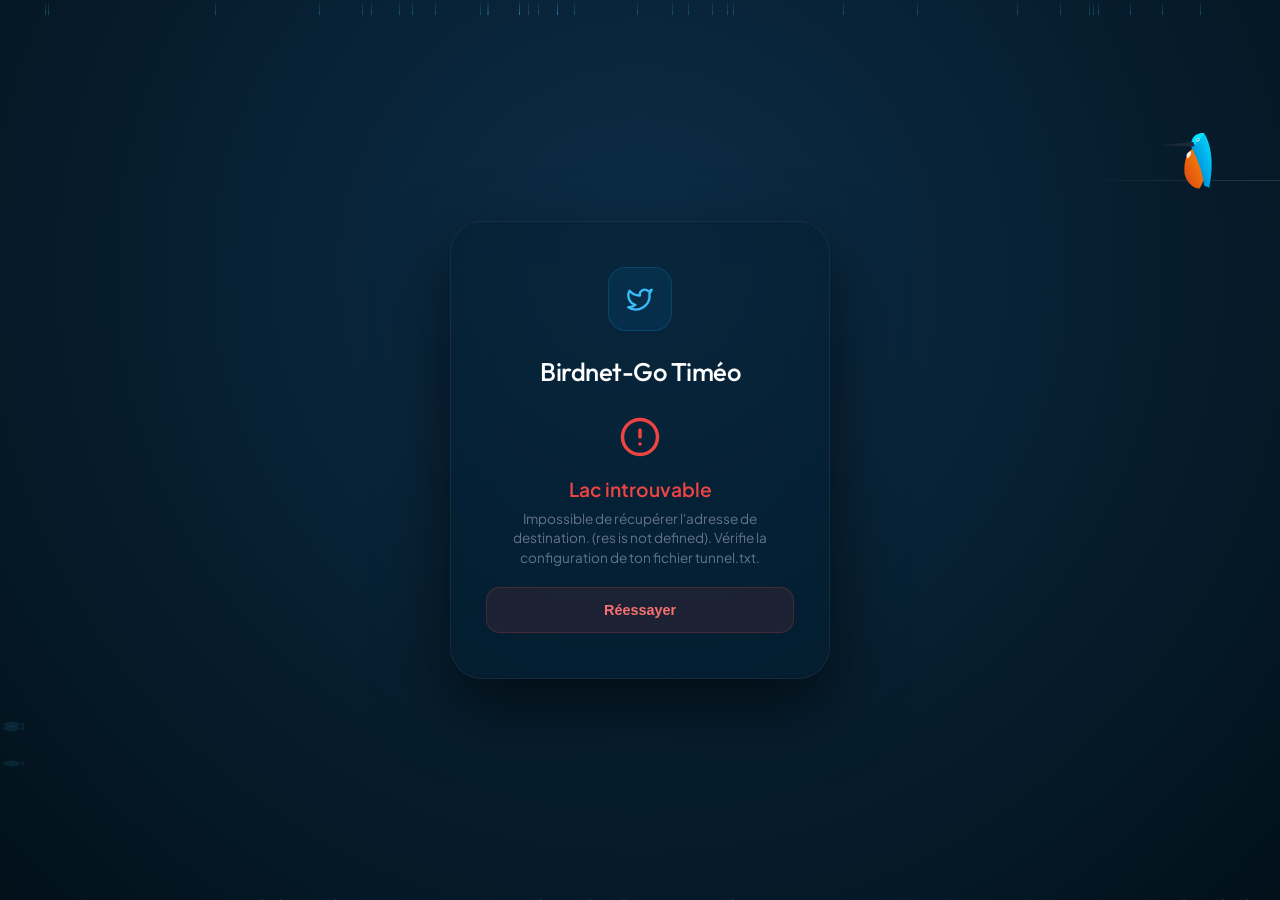
==== commit 1e8c7d86: "Merge branch 'main' into main" ====
--- a/index.html
+++ b/index.html
@@ -7,7 +7,7 @@
     <title>Birdnet-Go — Le Lac</title>
     <link rel="preconnect" href="https://fonts.googleapis.com">
     <link rel="preconnect" href="https://fonts.gstatic.com" crossorigin>
-    <link href="https://fonts.googleapis.com/css2?family=Outfit:wght@300;400;500;600&family=Inter:wght@300;400;500&display=swap" rel="stylesheet">
+    <link href="https://fonts.googleapis.com/css2?family=Outfit:wght@400;500;700&family=Plus+Jakarta+Sans:wght@300;400;600&display=swap" rel="stylesheet">
     
     <style>
         html { display: none; }
@@ -22,14 +22,14 @@
 
     <style>
         :root {
-            --ink: #020617;
-            --lake: #0f172a;
-            --surface: rgba(255, 255, 255, 0.03);
-            --border: rgba(255, 255, 255, 0.06);
-            --text: #e2e8f0;
-            --muted: #94a3b8;
-            --accent: #5eead4;
-            --error: #ef4444;
+            --primary-glow: #0ea5e9; 
+            --secondary-glow: #38bdf8;
+            --bg-color: #031e30;
+            --card-bg: rgba(3, 30, 48, 0.45);
+            --border-color: rgba(255, 255, 255, 0.06);
+            --text-primary: #f0f9ff;
+            --text-secondary: #7dd3fc;
+            --error-color: #ef4444;
         }
 
         * { box-sizing: border-box; margin: 0; padding: 0; }
@@ -39,844 +39,443 @@
             display: flex;
             justify-content: center;
             align-items: center;
-            background: radial-gradient(ellipse at 50% 20%, #1e293b 0%, #020617 60%);
-            font-family: "Inter", sans-serif;
-            color: var(--text);
+            background: radial-gradient(circle at 50% 30%, #0c2d48 0%, #02111a 100%);
+            font-family: "Plus Jakarta Sans", sans-serif;
+            color: var(--text-primary);
             overflow: hidden;
             position: relative;
         }
 
-        /* --- SCÈNE MINIMALISTE --- */
-        .scene {
+        /* --- EFFETS AMBIANTS DU LAC --- */
+        .ambient-layer {
             position: absolute;
             inset: 0;
             z-index: 1;
             pointer-events: none;
         }
-
-        /* Ciel */
-        .stars {
-            position: absolute;
-            inset: 0;
-        }
-        .star {
-            position: absolute;
-            width: 2px;
-            height: 2px;
-            background: #fff;
+        
+        .evaporation {
+            position: absolute;
+            bottom: 0;
+            width: 1.5px;
+            height: 1.5px;
+            background: rgba(56, 189, 248, 0.2);
             border-radius: 50%;
-            opacity: 0.3;
-            animation: twinkle 4s ease-in-out infinite;
-        }
-        @keyframes twinkle {
-            0%, 100% { opacity: 0.2; transform: scale(1); }
-            50% { opacity: 0.6; transform: scale(1.4); }
-        }
-
-        /* Lune & halo */
-        .moon {
-            position: absolute;
-            top: 10%;
-            left: 14%;
-            width: 36px;
-            height: 36px;
-            border-radius: 50%;
-            background: #f8fafc;
-            opacity: 0.95;
-            box-shadow: 0 0 60px rgba(248, 250, 252, 0.25), 0 0 120px rgba(248, 250, 252, 0.12);
-            z-index: 2;
-        }
-        .moon-glow {
-            position: absolute;
-            top: 10%;
-            left: 14%;
-            width: 36px;
-            height: 36px;
-            border-radius: 50%;
-            background: rgba(248, 250, 252, 0.15);
-            transform: translate(0, 0) scale(2.8);
-            filter: blur(20px);
-            z-index: 1;
-        }
-        .moon-reflection {
-            position: absolute;
-            top: 10%;
-            left: 14%;
-            width: 36px;
-            height: 140px;
-            background: linear-gradient(to bottom, rgba(248,250,252,0.08), transparent);
-            transform: translateY(36px);
-            filter: blur(10px);
-            animation: reflection-pulse 5s ease-in-out infinite;
-        }
-        @keyframes reflection-pulse {
-            0%, 100% { opacity: 0.4; transform: translateY(36px) scaleX(1); }
-            50% { opacity: 0.8; transform: translateY(36px) scaleX(1.3); }
-        }
-
-        /* Horizon & Eau */
-        .horizon {
-            position: absolute;
-            bottom: 22%;
-            left: 0;
+            animation: rise linear infinite;
+        }
+
+        @keyframes rise {
+            0% { transform: translateY(10vh) scale(1); opacity: 0; }
+            50% { opacity: 0.4; }
+            100% { transform: translateY(-110vh) scale(2); opacity: 0; }
+        }
+
+        .drop-rain {
+            position: absolute;
+            width: 1px;
+            height: 15px;
+            background: linear-gradient(to bottom, transparent, rgba(56, 189, 248, 0.3));
+            animation: fall linear infinite;
+        }
+
+        @keyframes fall {
+            0% { transform: translateY(-10vh); }
+            100% { transform: translateY(110vh); }
+        }
+
+        /* --- PERCHE --- */
+        .perch-line {
+            position: absolute;
+            top: 180px;
+            right: 0;
+            width: 200px;
+            height: 1px;
+            background: linear-gradient(to left, rgba(255,255,255,0.15), transparent);
+            z-index: 5;
+            pointer-events: none;
+        }
+
+        /* --- MARTIN-PÊCHEUR --- */
+        .kingfisher-container {
+            position: absolute;
+            top: 112px;
+            right: 40px;
+            width: 90px;
+            height: 90px;
+            z-index: 30;
+            cursor: pointer;
+            transform: scaleX(-1);
+            animation: gentle-breath 4s ease-in-out infinite;
+            transition: transform 0.2s;
+            pointer-events: auto;
+        }
+
+        @keyframes gentle-breath {
+            0%, 100% { transform: scaleX(-1) translateY(0); }
+            50% { transform: scaleX(-1) translateY(-3px); }
+        }
+
+        .kingfisher-container.diving {
+            animation: dive-action 1.8s cubic-bezier(0.25, 1, 0.5, 1) forwards;
+        }
+
+        @keyframes dive-action {
+            0% { transform: scaleX(-1) translate(0, 0) rotate(0deg); }
+            25% { transform: scaleX(-1) translate(-140px, 320px) rotate(-55deg) scale(0.9); }
+            45% { transform: scaleX(-1) translate(-160px, 330px) rotate(-20deg) scale(0.9); }
+            100% { transform: scaleX(-1) translate(0, 0) rotate(0deg); }
+        }
+
+        /* --- POISSONS --- */
+        .fish-layer {
+            position: absolute;
+            bottom: 6%;
             width: 100%;
-            height: 1px;
-            background: linear-gradient(90deg, transparent, rgba(148,163,184,0.15), transparent);
-        }
-
-        .water {
-            position: absolute;
-            bottom: 0;
-            left: 0;
-            width: 100%;
-            height: 22%;
-            background: linear-gradient(to bottom, rgba(15,23,42,0.2), rgba(2,6,23,0.6));
-            overflow: hidden;
-        }
-        .water::after {
-            content: '';
-            position: absolute;
-            inset: 0;
-            background: linear-gradient(90deg, transparent 0%, rgba(94,234,212,0.03) 50%, transparent 100%);
-            animation: wave-slide 10s ease-in-out infinite;
-        }
-        @keyframes wave-slide {
-            0%, 100% { transform: translateX(-30%); }
-            50% { transform: translateX(30%); }
-        }
-
-        .water-ripple {
-            position: absolute;
-            bottom: 20%;
-            left: 50%;
-            width: 200px;
-            height: 6px;
-            border-radius: 50%;
-            border: 1px solid rgba(94,234,212,0.08);
-            animation: ripple 6s ease-out infinite;
-            transform: translateX(-50%);
-        }
-        @keyframes ripple {
-            0% { width: 0; opacity: 0.5; }
-            100% { width: 300px; opacity: 0; }
-        }
-
-        /* Écailles scintillantes */
-        .water-scales {
-            position: absolute;
-            bottom: 0;
-            left: 0;
-            width: 100%;
-            height: 22%;
+            height: 15%;
             z-index: 2;
             pointer-events: none;
-        }
-        .scale {
-            position: absolute;
-            width: 3px;
-            height: 2px;
-            border-radius: 50%;
-            background: rgba(148, 200, 220, 0.15);
-            animation: scale-twinkle 3s ease-in-out infinite;
-        }
-        @keyframes scale-twinkle {
-            0%, 100% { opacity: 0.1; transform: scale(1); }
-            50% { opacity: 0.5; transform: scale(1.6); }
-        }
-
-        /* Brume basse */
-        .mist {
-            position: absolute;
-            bottom: 0;
-            width: 100%;
-            height: 30%;
-            background: radial-gradient(ellipse at 50% 100%, rgba(148,163,184,0.04) 0%, transparent 70%);
-            animation: mist-breathe 12s ease-in-out infinite;
-        }
-        @keyframes mist-breathe {
-            0%, 100% { opacity: 0.3; }
-            50% { opacity: 0.6; }
-        }
-
-        /* Poissons nageurs */
+            opacity: 0.25;
+        }
         .fish {
             position: absolute;
-            bottom: 8%;
-            opacity: 0.25;
-            animation: swim 18s linear infinite;
-            z-index: 2;
+            animation: swim linear infinite;
         }
         @keyframes swim {
-            0% { transform: translateX(-60px) scaleX(-1); }
+            0% { transform: translateX(-50px) scaleX(-1); }
             100% { transform: translateX(110vw) scaleX(-1); }
         }
 
-        /* Poisson sauteur */
-        .jumper {
-            position: absolute;
-            left: 55%;
-            bottom: 10%;
-            width: 24px;
-            height: 12px;
-            opacity: 0;
-            z-index: 3;
-            animation: jump-cycle 7s ease-in infinite;
-            animation-delay: 2s;
-        }
-        .jumper svg {
-            width: 100%;
-            height: 100%;
-        }
-        @keyframes jump-cycle {
-            0%, 70%, 100% { transform: translateY(0) rotate(0deg); opacity: 0; }
-            75% { opacity: 0.6; transform: translateY(-70px) rotate(-35deg) translateX(-20px); }
-            85% { transform: translateY(-30px) rotate(10deg) translateX(-10px); opacity: 0.4; }
-            90% { transform: translateY(0) rotate(0deg); opacity: 0; }
-        }
-
-        .splash {
-            position: absolute;
-            left: 55%;
-            bottom: 10%;
-            width: 40px;
-            height: 20px;
-            transform: translateX(-50%);
-            z-index: 2;
-        }
-        .splash-ring {
-            position: absolute;
-            bottom: 0;
-            left: 50%;
-            border: 1px solid rgba(94,234,212,0.2);
-            border-radius: 50%;
-            transform: translateX(-50%) scale(0);
-            opacity: 0;
-        }
-        .splash-ring:nth-child(1) { animation: splash-out 7s ease-out infinite 2s; }
-        .splash-ring:nth-child(2) { animation: splash-out 7s ease-out infinite 2s; animation-delay: 2.15s; }
-        .splash-ring:nth-child(3) { animation: splash-out 7s ease-out infinite 2s; animation-delay: 2.3s; }
-        @keyframes splash-out {
-            0%, 90%, 100% { transform: translateX(-50%) scale(0); opacity: 0; }
-            92% { opacity: 0.5; }
-            100% { transform: translateX(-50%) scale(2.5); opacity: 0; width: 40px; height: 10px; }
-        }
-
-        /* Nénuphar + grenouille + œufs */
-        .lily-cluster {
-            position: absolute;
-            bottom: 6%;
-            left: 18%;
-            z-index: 3;
-            animation: bob 6s ease-in-out infinite;
-        }
-        @keyframes bob {
-            0%, 100% { transform: translateY(0) rotate(0deg); }
-            50% { transform: translateY(-3px) rotate(2deg); }
-        }
-        .lily-pad {
-            width: 48px;
-            height: 30px;
-            background: rgba(40, 90, 60, 0.35);
-            border-radius: 50%;
-            position: relative;
-            box-shadow: 0 2px 8px rgba(0,0,0,0.2);
-        }
-        .lily-notch {
-            position: absolute;
-            top: 50%;
-            right: -2px;
-            width: 10px;
-            height: 10px;
-            background: radial-gradient(circle at 0 0, transparent 6px, rgba(40,90,60,0.35) 6px);
-            transform: rotate(-20deg);
-        }
-        .frog {
-            position: absolute;
-            bottom: 14px;
-            left: 14px;
-            width: 16px;
-            height: 10px;
-        }
-        .frog-body {
-            width: 14px;
-            height: 8px;
-            background: rgba(60, 130, 70, 0.6);
-            border-radius: 6px 6px 8px 8px;
-            position: relative;
-        }
-        .frog-eye {
-            position: absolute;
-            top: -2px;
-            width: 3px;
-            height: 3px;
-            background: rgba(20, 60, 30, 0.7);
-            border-radius: 50%;
-            animation: blink 4s ease-in-out infinite;
-        }
-        .frog-eye.left { left: 2px; }
-        .frog-eye.right { left: 9px; }
-        @keyframes blink {
-            0%, 96%, 100% { transform: scaleY(1); }
-            98% { transform: scaleY(0.1); }
-        }
-
-        .eggs {
-            position: absolute;
-            bottom: 2px;
-            left: -10px;
-            width: 20px;
-            height: 8px;
-        }
-        .egg-cluster {
-            position: absolute;
-            width: 3px;
-            height: 2.5px;
-            background: rgba(180, 230, 190, 0.25);
-            border-radius: 50%;
-            animation: egg-float 5s ease-in-out infinite;
-        }
-        @keyframes egg-float {
-            0%, 100% { transform: translateY(0); opacity: 0.3; }
-            50% { transform: translateY(-1px); opacity: 0.6; }
-        }
-
-        /* Grenouille de berge */
-        .bank-frog {
-            position: absolute;
-            bottom: 16%;
-            left: 6%;
-            z-index: 3;
-            animation: bank-breathe 5s ease-in-out infinite;
-        }
-        @keyframes bank-breathe {
-            0%, 100% { transform: translateY(0); }
-            50% { transform: translateY(-2px); }
-        }
-        .bank-frog svg {
-            width: 28px;
-            height: 20px;
-            opacity: 0.55;
-        }
-
-        /* Perch & Martin-pêcheur */
-        .perch-line {
-            position: absolute;
-            top: 190px;
-            right: 0;
-            width: 160px;
-            height: 1px;
-            background: linear-gradient(to left, rgba(226,232,240,0.1), transparent);
-            z-index: 5;
-        }
-
-        .kingfisher {
-            position: absolute;
-            top: 155px;
-            right: 50px;
-            width: 70px;
-            height: 70px;
-            z-index: 10;
-            cursor: pointer;
-            transform: scaleX(-1);
-            animation: breathe 5s ease-in-out infinite;
-            transition: transform 0.3s ease;
-            pointer-events: auto;
-        }
-        @keyframes breathe {
-            0%, 100% { transform: scaleX(-1) translateY(0); }
-            50% { transform: scaleX(-1) translateY(-2px); }
-        }
-        .kingfisher.diving {
-            animation: dive 2s cubic-bezier(0.25, 1, 0.5, 1) forwards;
-        }
-        @keyframes dive {
-            0% { transform: scaleX(-1) translate(0,0) rotate(0); }
-            30% { transform: scaleX(-1) translate(-120px, 300px) rotate(-50deg) scale(0.9); }
-            50% { transform: scaleX(-1) translate(-140px, 310px) rotate(-20deg) scale(0.9); }
-            100% { transform: scaleX(-1) translate(0,0) rotate(0); }
-        }
-
-        /* Particules */
-        .particle {
-            position: absolute;
-            width: 2px;
-            height: 2px;
-            background: rgba(226,232,240,0.25);
-            border-radius: 50%;
-            animation: float 10s linear infinite;
-        }
-        @keyframes float {
-            0% { transform: translateY(10vh) translateX(0); opacity: 0; }
-            30% { opacity: 0.4; }
-            100% { transform: translateY(-110vh) translateX(20px); opacity: 0; }
-        }
-
-        /* Rêverbe ambient */
-        .glow {
-            position: absolute;
-            top: 50%;
-            left: 50%;
-            transform: translate(-50%, -50%);
-            width: 600px;
-            height: 600px;
-            background: radial-gradient(circle, rgba(94,234,212,0.03) 0%, transparent 70%);
-            pointer-events: none;
-            z-index: 0;
-        }
-
-        /* --- INTERFACE --- */
+        /* --- INTERFACE CARD --- */
         .container {
             position: relative;
-            z-index: 20;
+            z-index: 10;
             width: 100%;
             display: flex;
             justify-content: center;
-            padding: 24px;
+            padding: 20px;
             pointer-events: none;
         }
 
-        .card {
+        .redirect-card {
             width: 100%;
-            max-width: 360px;
-            padding: 40px 32px;
-            background: var(--surface);
-            border: 1px solid var(--border);
-            border-radius: 28px;
-            backdrop-filter: blur(24px);
-            -webkit-backdrop-filter: blur(24px);
+            max-width: 380px;
+            padding: 45px 35px;
+            background: var(--card-bg);
+            border: 1px solid var(--border-color);
+            border-radius: 32px;
+            box-shadow: 0 30px 70px rgba(0, 0, 0, 0.6);
+            backdrop-filter: blur(20px);
+            -webkit-backdrop-filter: blur(20px);
             text-align: center;
             display: flex;
             flex-direction: column;
             align-items: center;
-            animation: enter 0.7s cubic-bezier(0.16, 1, 0.3, 1) forwards;
+            animation: card-appear 0.6s cubic-bezier(0.16, 1, 0.3, 1) forwards;
             pointer-events: auto;
         }
-        @keyframes enter {
-            from { opacity: 0; transform: translateY(16px) scale(0.98); }
-            to { opacity: 1; transform: translateY(0) scale(1); }
-        }
-
-        .logo {
-            width: 56px;
-            height: 56px;
-            border-radius: 16px;
-            background: rgba(94, 234, 212, 0.06);
-            border: 1px solid rgba(94, 234, 212, 0.12);
-            color: var(--accent);
-            margin-bottom: 22px;
-            display: flex;
-            align-items: center;
-            justify-content: center;
+
+        @keyframes card-appear {
+            from { opacity: 0; transform: translateY(20px); }
+            to { opacity: 1; transform: translateY(0); }
+        }
+
+        .logo-wrapper {
+            width: 64px; height: 64px;
+            border-radius: 18px;
+            background: rgba(14, 165, 233, 0.08);
+            border: 1px solid rgba(14, 165, 233, 0.2);
+            color: var(--secondary-glow);
+            margin-bottom: 24px;
+            display: flex; align-items: center; justify-content: center;
         }
 
         h1 {
             font-family: "Outfit", sans-serif;
-            font-size: 1.5rem;
+            font-size: 1.6rem;
             font-weight: 500;
             letter-spacing: -0.5px;
-            margin-bottom: 6px;
+            margin-bottom: 8px;
             color: #fff;
         }
 
-        .subtitle {
-            font-size: 0.8rem;
-            color: var(--muted);
-            margin-bottom: 20px;
-            font-weight: 300;
-        }
-
-        .state { display: none; width: 100%; flex-direction: column; align-items: center; }
-        .state.active { display: flex; }
+        .state-container { display: none; width: 100%; flex-direction: column; align-items: center; }
+        .state-container.active { display: flex; }
 
         .spinner {
-            width: 28px;
-            height: 28px;
-            border: 2px solid rgba(255,255,255,0.04);
-            border-top-color: var(--accent);
+            width: 32px; height: 32px;
+            border: 2px solid rgba(255,255,255,0.05);
+            border-top-color: var(--secondary-glow);
             border-radius: 50%;
-            margin: 32px 0;
-            animation: spin 0.9s linear infinite;
+            margin: 40px 0;
+            animation: spin 0.8s linear infinite;
         }
         @keyframes spin { to { transform: rotate(360deg); } }
 
-        .status {
-            color: var(--muted);
-            font-size: 0.8rem;
-            font-weight: 300;
-        }
-
-        .badge {
-            display: inline-flex;
-            align-items: center;
-            gap: 8px;
-            padding: 7px 14px;
-            background: rgba(255,255,255,0.03);
-            border: 1px solid rgba(255,255,255,0.06);
-            border-radius: 100px;
-            margin-bottom: 24px;
-            color: var(--accent);
-            font-size: 0.78rem;
-            font-weight: 500;
-            cursor: pointer;
+        .subtitle { font-size: 0.85rem; color: #64748b; margin-bottom: 12px; font-weight: 400; }
+        .status-text { color: #64748b; font-size: 0.85rem; }
+
+        .destination-badge {
+            display: inline-flex; align-items: center; gap: 8px;
+            padding: 8px 16px; background: rgba(255, 255, 255, 0.03);
+            border: 1px solid rgba(255, 255, 255, 0.06); border-radius: 100px;
+            margin-bottom: 28px; color: var(--text-secondary); font-size: 0.8rem;
+            text-decoration: none; font-weight: 500; cursor: pointer;
             transition: all 0.2s;
-            font-family: "Inter", sans-serif;
-        }
-        .badge:hover {
-            background: rgba(255,255,255,0.06);
-            border-color: rgba(94,234,212,0.15);
-        }
-        .badge .check { display: none; stroke: #34d399; }
-        .badge.copied .copy-icon { display: none; }
-        .badge.copied .check { display: inline; }
-
-        .wheel {
-            position: relative;
-            width: 80px;
-            height: 80px;
-            margin-bottom: 14px;
-            display: flex;
-            align-items: center;
-            justify-content: center;
-        }
-        .wheel svg circle:first-child { stroke: rgba(255,255,255,0.04); }
-        .wheel .progress {
-            stroke-dasharray: 88.0;
-            stroke-dashoffset: 0;
-            transform: rotate(-90deg);
-            transform-origin: center;
-            transition: stroke-dashoffset 1s linear;
-        }
-        .wheel .progress.active { animation: countdown 8s linear forwards; }
-        @keyframes countdown { to { stroke-dashoffset: 88.0; } }
-        .wheel .num {
-            position: absolute;
-            font-size: 1.8rem;
-            font-weight: 400;
-            color: #fff;
-            font-family: "Outfit", sans-serif;
-        }
-
-        .caption {
-            font-size: 0.75rem;
-            color: var(--muted);
-            margin-bottom: 20px;
-            font-weight: 300;
-        }
-
-        .btn {
-            width: 100%;
-            padding: 13px;
-            border-radius: 12px;
-            font-size: 0.85rem;
-            font-weight: 600;
-            text-decoration: none;
-            border: none;
-            cursor: pointer;
-            transition: 0.2s;
-            background: rgba(255,255,255,0.92);
-            color: #020617;
-            display: inline-flex;
-            align-items: center;
-            justify-content: center;
-            gap: 8px;
-        }
-        .btn:hover {
-            background: #fff;
-            transform: translateY(-1px);
-        }
-        .btn.retry {
-            background: rgba(239,68,68,0.08);
-            color: #f87171;
-            border: 1px solid rgba(239,68,68,0.15);
-        }
-        .btn.retry:hover {
-            background: rgba(239,68,68,0.14);
-            color: #fff;
-        }
-
-        .error-icon {
-            color: var(--error);
-            margin: 16px 0 10px;
-        }
-        .error-title {
-            font-size: 1.1rem;
-            color: var(--error);
-            font-weight: 600;
-            margin-bottom: 6px;
-        }
-        .error-desc {
-            color: var(--muted);
-            font-size: 0.8rem;
-            line-height: 1.4;
-            margin-bottom: 18px;
-            font-weight: 300;
-        }
+        }
+        .destination-badge:hover {
+            background: rgba(255, 255, 255, 0.06);
+            border-color: rgba(56, 189, 248, 0.3);
+        }
+        
+        .copy-icon-wrapper { display: flex; align-items: center; }
+        .check-icon { display: none; stroke: #10b981; }
+        .destination-badge.copied .copy-icon { display: none; }
+        .destination-badge.copied .check-icon { display: inline; }
+
+        .countdown-wheel { position: relative; width: 90px; height: 90px; margin-bottom: 16px; display: flex; align-items: center; justify-content: center; }
+        .circle-progress { stroke-dasharray: 100.53; stroke-dashoffset: 0; transform: rotate(-90deg); transform-origin: center; }
+        .circle-progress.active { animation: countdown-circle 8s linear forwards; }
+        @keyframes countdown-circle { from { stroke-dashoffset: 0; } to { stroke-dashoffset: 100.53; } }
+        .countdown-number { position: absolute; font-size: 2.2rem; font-weight: 500; color: #fff; font-family: "Outfit", sans-serif; }
+        .countdown-caption { font-size: 0.8rem; color: #64748b; margin-bottom: 24px; }
+
+        .action-btn {
+            width: 100%; padding: 14px; border-radius: 14px;
+            font-size: 0.9rem; font-weight: 600; text-decoration: none; border: none; cursor: pointer; transition: 0.2s;
+            background: #fff; color: #02111a; text-align: center;
+            display: inline-flex; align-items: center; justify-content: center; gap: 8px;
+        }
+        .action-btn:hover { background: #e2e8f0; transform: translateY(-1px); }
+
+        .error-icon-wrapper {
+            color: var(--error-color);
+            margin: 20px 0 15px 0;
+        }
+        .error-title { font-size: 1.2rem; color: var(--error-color); font-weight: 600; margin-bottom: 8px; }
+        .error-message { color: #64748b; font-size: 0.85rem; line-height: 1.4; margin-bottom: 20px; }
+        .retry-btn { background: rgba(239, 68, 68, 0.1); color: #f87171; border: 1px solid rgba(239, 68, 68, 0.2); }
+        .retry-btn:hover { background: rgba(239, 68, 68, 0.2); color: #fff; }
     </style>
 </head>
 <body>
 
-    <div class="scene">
-        <div class="glow"></div>
-        <div class="stars" id="stars"></div>
-        
-        <div class="moon-glow"></div>
-        <div class="moon"></div>
-        <div class="moon-reflection"></div>
-        
-        <div class="horizon"></div>
-        
-        <div class="water">
-            <div class="water-ripple" style="animation-delay: 0s;"></div>
-            <div class="water-ripple" style="animation-delay: 3s; bottom: 18%; left: 30%;"></div>
-        </div>
-
-        <div class="water-scales" id="scales"></div>
-        
-        <div class="mist"></div>
-        <div id="fishLayer"></div>
-        <div id="particleLayer"></div>
-
-        <!-- Poisson sauteur -->
-        <div class="jumper">
-            <svg viewBox="0 0 28 12" width="100%" height="100%">
-                <path d="M2,6 C10,2 20,2 24,6 C20,10 10,10 2,6 Z" fill="rgba(94,234,212,0.35)"/>
-                <path d="M24,6 L28,3 L27,9 Z" fill="rgba(94,234,212,0.25)"/>
-            </svg>
-        </div>
-        <div class="splash">
-            <div class="splash-ring" style="width: 10px; height: 4px;"></div>
-            <div class="splash-ring" style="width: 20px; height: 8px;"></div>
-            <div class="splash-ring" style="width: 30px; height: 12px;"></div>
-        </div>
-
-        <!-- Nénuphar avec grenouille et œufs -->
-        <div class="lily-cluster">
-            <div class="lily-pad">
-                <div class="lily-notch"></div>
-                <div class="frog">
-                    <div class="frog-body">
-                        <div class="frog-eye left"></div>
-                        <div class="frog-eye right"></div>
-                    </div>
-                </div>
-            </div>
-            <div class="eggs" id="eggs"></div>
-        </div>
-
-        <!-- Grenouille de berge -->
-        <div class="bank-frog">
-            <svg viewBox="0 0 28 20" width="100%" height="100%">
-                <ellipse cx="20" cy="14" rx="8" ry="5" fill="rgba(50,120,60,0.5)"/>
-                <circle cx="14" cy="10" r="6" fill="rgba(50,120,60,0.55)"/>
-                <circle cx="12" cy="8" r="1.5" fill="#0f172a"/>
-                <circle cx="18" cy="8" r="1.5" fill="#0f172a"/>
-                <ellipse cx="10" cy="16" rx="3" ry="2" fill="rgba(40,100,50,0.45)"/>
-                <ellipse cx="24" cy="16" rx="3" ry="2" fill="rgba(40,100,50,0.45)"/>
-            </svg>
-        </div>
-    </div>
-
     <div class="perch-line"></div>
 
-    <div class="kingfisher" id="kingfisher" title="Cliquez pour plonger">
+    <div class="kingfisher-container" id="kingfisher">
         <svg viewBox="0 0 120 120" width="100%" height="100%">
             <defs>
-                <linearGradient id="kfb" x1="0" y1="0" x2="1" y2="1">
-                    <stop offset="0%" stop-color="#0ea5e9"/>
-                    <stop offset="100%" stop-color="#0f172a"/>
+                <linearGradient id="feather-blue" x1="0%" y1="0%" x2="100%" y2="100%">
+                    <stop offset="0%" stop-color="#00e5ff"/>
+                    <stop offset="100%" stop-color="#0066cc"/>
                 </linearGradient>
-                <linearGradient id="kfo" x1="0" y1="0" x2="1" y2="1">
-                    <stop offset="0%" stop-color="#f59e0b"/>
-                    <stop offset="100%" stop-color="#7c2d12"/>
+                <linearGradient id="belly-orange" x1="0%" y1="0%" x2="100%" y2="100%">
+                    <stop offset="0%" stop-color="#ff9100"/>
+                    <stop offset="100%" stop-color="#d84315"/>
                 </linearGradient>
             </defs>
-            <path d="M50,42 C64,42 74,56 72,80 C70,90 62,98 52,98 C44,88 43,68 50,42 Z" fill="url(#kfo)"/>
-            <path d="M46,26 C60,26 64,34 63,44 C56,56 48,70 46,94 L39,96 L37,84 C34,64 36,41 46,26 Z" fill="url(#kfb)"/>
-            <path d="M46,26 C57,26 63,33 62,42 C55,40 50,35 46,26 Z" fill="#38bdf8"/>
-            <path d="M60,38 L100,42 L59,44 Z" fill="#1e293b"/>
-            <circle cx="54" cy="35" r="2" fill="#fff"/>
-            <circle cx="54" cy="35" r="0.9" fill="#0f172a"/>
+            <path d="M52,45 C65,45 76,58 74,82 C72,92 64,102 54,102 C46,92 45,72 52,45 Z" fill="url(#belly-orange)" />
+            <path d="M66,52 C71,54 73,58 70,62 C66,59 64,55 66,52 Z" fill="#ffffff" opacity="0.9"/>
+            <path d="M48,28 C62,28 66,36 65,46 C60,58 50,75 48,98 L41,101 L39,88 C36,68 38,43 48,28 Z" fill="url(#feather-blue)" />
+            <path d="M48,28 C59,28 65,35 64,44 C57,42 52,37 48,28 Z" fill="#00e5ff" />
+            <path d="M62,40 L104,44 L61,46 Z" fill="#1e293b" />
+            <circle cx="56" cy="37" r="2" fill="#ffffff" />
+            <circle cx="56" cy="37" r="0.9" fill="#0f172a" />
         </svg>
     </div>
 
+    <div class="ambient-layer" id="ambientLayer"></div>
+    <div class="fish-layer" id="fishLayer"></div>
+
     <div class="container">
-        <div class="card">
-            <div class="logo">
-                <svg viewBox="0 0 24 24" width="24" height="24" fill="none" stroke="currentColor" stroke-width="2" stroke-linecap="round" stroke-linejoin="round">
-                    <path d="M22 4s-.7 2.1-2 3.4c1.6 10-9.4 17.3-18 11.6 2.2.1 4.4-.6 6-2C3 15.5.5 9.6 3 5c2.2 2.6 5.6 4.1 9 4-.9-4.2 4-6.6 7-3.8 1.1 0 3-1.2 3-1.2z"/>
+        <div class="redirect-card">
+            <div class="logo-wrapper">
+                <svg viewBox="0 0 24 24" width="28" height="28" fill="none" stroke="currentColor" stroke-width="2" stroke-linecap="round" stroke-linejoin="round">
+                    <path d="M22 4s-.7 2.1-2 3.4c1.6 10-9.4 17.3-18 11.6 2.2.1 4.4-.6 6-2C3 15.5.5 9.6 3 5c2.2 2.6 5.6 4.1 9 4-.9-4.2 4-6.6 7-3.8 1.1 0 3-1.2 3-1.2z" />
                 </svg>
             </div>
 
             <h1>Birdnet-Go Timéo</h1>
 
-            <div id="state-loading" class="state active">
+            <div id="state-loading" class="state-container active">
                 <div class="spinner"></div>
-                <p class="status">Connexion au lac en cours...</p>
+                <p class="status-text">Connexion au lac en cours...</p>
             </div>
 
-            <div id="state-countdown" class="state">
+            <div id="state-countdown" class="state-container">
                 <p class="subtitle">Vous allez être redirigé vers</p>
-
-                <button id="copy-badge" type="button" class="badge" title="Copier l'adresse">
+                
+                <button id="copy-badge" type="button" class="destination-badge" title="Copier l'adresse">
                     <span>🔗</span>
                     <span id="destination-name">...</span>
-                    <span style="display:inline-flex;align-items:center;">
+                    <span class="copy-icon-wrapper">
                         <svg class="copy-icon" viewBox="0 0 24 24" width="12" height="12" fill="none" stroke="currentColor" stroke-width="2.5" stroke-linecap="round" stroke-linejoin="round">
-                            <rect x="9" y="9" width="13" height="13" rx="2" ry="2"/>
-                            <path d="M5 15H4a2 2 0 0 1-2-2V4a2 2 0 0 1 2-2h9a2 2 0 0 1 2 2v1"/>
+                            <rect x="9" y="9" width="13" height="13" rx="2" ry="2"></rect>
+                            <path d="M5 15H4a2 2 0 0 1-2-2V4a2 2 0 0 1 2-2h9a2 2 0 0 1 2 2v1"></path>
                         </svg>
-                        <svg class="check" viewBox="0 0 24 24" width="12" height="12" fill="none" stroke="currentColor" stroke-width="2.5" stroke-linecap="round" stroke-linejoin="round">
-                            <polyline points="20 6 9 17 4 12"/>
+                        <svg class="check-icon" viewBox="0 0 24 24" width="12" height="12" fill="none" stroke="currentColor" stroke-width="2.5" stroke-linecap="round" stroke-linejoin="round">
+                            <polyline points="20 6 9 17 4 12"></polyline>
                         </svg>
                     </span>
                 </button>
 
-                <div class="wheel">
-                    <svg viewBox="0 0 36 36" width="80" height="80">
-                        <circle cx="18" cy="18" r="14" fill="none" stroke-width="2"/>
-                        <circle id="progress-circle" class="progress" cx="18" cy="18" r="14" fill="none" stroke="var(--accent)" stroke-width="2" stroke-linecap="round"/>
+                <div class="countdown-wheel">
+                    <svg viewBox="0 0 36 36" width="90" height="90">
+                        <circle cx="18" cy="18" r="16" fill="none" stroke="rgba(255,255,255,0.03)" stroke-width="2"/>
+                        <circle id="progress-circle" class="circle-progress" cx="18" cy="18" r="16" fill="none" stroke="var(--secondary-glow)" stroke-width="2" stroke-linecap="round"/>
                     </svg>
-                    <div class="num" id="countdown-num">8</div>
+                    <div class="countdown-number" id="countdown-num">8</div>
                 </div>
-
-                <p class="caption">Redirection automatique...</p>
-
-                <a id="direct-btn" href="#" class="btn" rel="noopener noreferrer">
+                
+                <p class="countdown-caption">Redirection automatique...</p>
+
+                <a id="direct-btn" href="#" class="action-btn" rel="noopener noreferrer">
                     <span>Y aller maintenant</span>
-                    <svg width="14" height="14" viewBox="0 0 24 24" fill="none" stroke="currentColor" stroke-width="2.2" stroke-linecap="round" stroke-linejoin="round">
-                        <line x1="5" y1="12" x2="19" y2="12"/>
-                        <polyline points="12 5 19 12 12 19"/>
+                    <svg width="16" height="16" viewBox="0 0 24 24" fill="none" stroke="currentColor" stroke-width="2.2" stroke-linecap="round" stroke-linejoin="round">
+                        <line x1="5" y1="12" x2="19" y2="12"></line>
+                        <polyline points="12 5 19 12 12 19"></polyline>
                     </svg>
                 </a>
             </div>
 
-            <div id="state-error" class="state">
-                <div class="error-icon">
-                    <svg viewBox="0 0 24 24" width="36" height="36" fill="none" stroke="currentColor" stroke-width="2" stroke-linecap="round" stroke-linejoin="round">
-                        <circle cx="12" cy="12" r="10"/>
-                        <line x1="12" y1="8" x2="12" y2="12"/>
-                        <line x1="12" y1="16" x2="12.01" y2="16"/>
+            <div id="state-error" class="state-container">
+                <div class="error-icon-wrapper">
+                    <svg viewBox="0 0 24 24" width="42" height="42" fill="none" stroke="currentColor" stroke-width="2" stroke-linecap="round" stroke-linejoin="round">
+                        <circle cx="12" cy="12" r="10"></circle>
+                        <line x1="12" y1="8" x2="12" y2="12"></line>
+                        <line x1="12" y1="16" x2="12.01" y2="16"></line>
                     </svg>
                 </div>
                 <h3 class="error-title">Lac introuvable</h3>
-                <p class="error-desc" id="error-desc">Impossible de joindre le serveur de redirection.</p>
-                <button id="retry-btn" type="button" class="btn retry">Réessayer</button>
+                <p class="error-message" id="error-desc">Impossible de joindre le serveur de redirection ou tunnel non configuré.</p>
+                <button id="retry-btn" type="button" class="action-btn retry-btn">Réessayer</button>
             </div>
         </div>
     </div>
 
     <script>
+        // Sécurité obfusquée de l'URL brute du Gist (Masque la structure du lien face aux parseurs de bots simples)
         const _0x1a2b = "aHR0cHM6Ly9naXN0LmdpdGh1YnVzZXJjb250ZW50LmNvbS90aW1lb2Jvbm5pbi1wcm9nL2U5YjQ4MTE3MTc2MThhMjAwZTNlMjQ0N2Q1NTMzNDhmL3Jhdy90dW5uZWwudHh0";
         const FETCH_URL = window.atob(_0x1a2b);
 
+        const ambientLayer = document.getElementById('ambientLayer');
+        const fishLayer = document.getElementById('fishLayer');
         const kingfisher = document.getElementById('kingfisher');
+        
         let countdownInterval = null;
         let targetRedirectUrl = '';
 
-        function initScene() {
-            const stars = document.getElementById('stars');
-            for (let i = 0; i < 20; i++) {
-                const s = document.createElement('div');
-                s.className = 'star';
-                s.style.left = Math.random() * 100 + 'vw';
-                s.style.top = Math.random() * 40 + 'vh';
-                s.style.animationDelay = Math.random() * 4 + 's';
-                s.style.animationDuration = (3 + Math.random() * 3) + 's';
-                stars.appendChild(s);
+        // --- ANIMATIONS VISUELLES ---
+        function initAmbient() {
+            ambientLayer.innerHTML = '';
+            for(let i = 0; i < 35; i++) {
+                let drop = document.createElement('div');
+                drop.className = 'drop-rain';
+                drop.style.left = Math.random() * 100 + 'vw';
+                drop.style.animationDuration = (0.6 + Math.random() * 0.6) + 's';
+                drop.style.animationDelay = Math.random() * 2 + 's';
+                ambientLayer.appendChild(drop);
             }
-
-            const fishLayer = document.getElementById('fishLayer');
-            for (let i = 0; i < 2; i++) {
-                const f = document.createElement('div');
-                f.className = 'fish';
-                f.style.bottom = (4 + i * 3) + '%';
-                f.style.animationDuration = (20 + i * 8) + 's';
-                f.style.animationDelay = (i * 6) + 's';
-                f.innerHTML = `<svg viewBox="0 0 28 12" width="24" height="10"><path d="M2,6 C10,2 20,2 24,6 C20,10 10,10 2,6 Z" fill="rgba(56,189,248,0.25)"/><path d="M24,6 L28,3 L27,9 Z" fill="rgba(56,189,248,0.15)"/></svg>`;
-                fishLayer.appendChild(f);
+            for(let i = 0; i < 20; i++) {
+                let v = document.createElement('div');
+                v.className = 'evaporation';
+                v.style.left = Math.random() * 100 + 'vw';
+                v.style.animationDuration = (4 + Math.random() * 4) + 's';
+                v.style.animationDelay = Math.random() * 3 + 's';
+                ambientLayer.appendChild(v);
             }
-
-            const pLayer = document.getElementById('particleLayer');
-            for (let i = 0; i < 8; i++) {
-                const p = document.createElement('div');
-                p.className = 'particle';
-                p.style.left = Math.random() * 100 + 'vw';
-                p.style.animationDuration = (12 + Math.random() * 8) + 's';
-                p.style.animationDelay = Math.random() * 6 + 's';
-                pLayer.appendChild(p);
-            }
-
-            // Écailles d'eau scintillantes
-            const scales = document.getElementById('scales');
-            for (let i = 0; i < 30; i++) {
-                const sc = document.createElement('div');
-                sc.className = 'scale';
-                sc.style.left = (5 + Math.random() * 90) + 'vw';
-                sc.style.bottom = (2 + Math.random() * 18) + '%';
-                sc.style.animationDelay = Math.random() * 3 + 's';
-                sc.style.animationDuration = (2 + Math.random() * 3) + 's';
-                scales.appendChild(sc);
-            }
-
-            // Œufs de grenouille (amas gélatineux)
-            const eggs = document.getElementById('eggs');
-            for (let i = 0; i < 12; i++) {
-                const e = document.createElement('div');
-                e.className = 'egg-cluster';
-                e.style.left = (Math.random() * 14) + 'px';
-                e.style.top = (Math.random() * 6) + 'px';
-                e.style.animationDelay = (Math.random() * 2) + 's';
-                eggs.appendChild(e);
+        }
+
+        function initFishes() {
+            fishLayer.innerHTML = '';
+            for(let i = 0; i < 3; i++) {
+                let fish = document.createElement('div');
+                fish.className = 'fish';
+                fish.style.top = Math.random() * 100 + '%';
+                fish.style.animationDuration = (12 + Math.random() * 8) + 's';
+                fish.style.animationDelay = Math.random() * 4 + 's';
+                fish.innerHTML = `<svg viewBox="0 0 30 15" width="25" height="12"><path d="M2,7 C10,2 20,2 25,7 C20,12 10,12 2,7 Z" fill="rgba(56, 189, 248, 0.4)"/><path d="M24,7 L30,3 L29,11 Z" fill="rgba(56, 189, 248, 0.3)"/></svg>`;
+                fishLayer.appendChild(fish);
             }
         }
 
         function dive() {
             if (!kingfisher.classList.contains('diving')) {
                 kingfisher.classList.add('diving');
-                setTimeout(() => kingfisher.classList.remove('diving'), 2000);
+                setTimeout(() => kingfisher.classList.remove('diving'), 1800);
             }
         }
-        kingfisher.addEventListener('click', (e) => { e.stopPropagation(); dive(); });
-        setInterval(dive, 16000);
-
-        function showState(name) {
-            document.querySelectorAll('.state').forEach(el => el.classList.remove('active'));
-            const s = document.getElementById('state-' + name);
-            if (s) s.classList.add('active');
-        }
-
+        
+        kingfisher.addEventListener('click', (e) => {
+            e.stopPropagation();
+            dive();
+        });
+        setInterval(dive, 14000);
+
+        // --- LOGIQUE DES ÉTATS DE L'UI ---
+        function showState(stateName) {
+            document.querySelectorAll('.state-container').forEach(el => el.classList.remove('active'));
+            const target = document.getElementById(`state-${stateName}`);
+            if (target) target.classList.add('active');
+        }
+
+        // --- LOGIQUE DE COPIE CLIPBOARD ---
         const copyBadge = document.getElementById('copy-badge');
-        copyBadge.addEventListener('click', async () => {
-            if (!targetRedirectUrl) return;
-            try {
-                await navigator.clipboard.writeText(targetRedirectUrl);
-                copyBadge.classList.add('copied');
-                setTimeout(() => copyBadge.classList.remove('copied'), 2000);
-            } catch (err) { console.error('Copier échoué', err); }
-        });
-
+        if (copyBadge) {
+            copyBadge.addEventListener('click', async () => {
+                if (!targetRedirectUrl) return;
+                try {
+                    await navigator.clipboard.writeText(targetRedirectUrl);
+                    copyBadge.classList.add('copied');
+                    setTimeout(() => copyBadge.classList.remove('copied'), 2000);
+                } catch (err) {
+                    console.error('Erreur lors du copier: ', err);
+                }
+            });
+        }
+
+        // --- RECUPERATION DU GIST ET REDIRECTION ---
         async function fetchDestination() {
             showState('loading');
             if (countdownInterval) clearInterval(countdownInterval);
             document.getElementById('progress-circle').classList.remove('active');
 
             try {
-                await new Promise(r => setTimeout(r, 900));
-                const res = await fetch(FETCH_URL);
-                if (!res.ok) throw new Error(`Erreur serveur (${res.status})`);
+                await new Promise(resolve => setTimeout(resolve, 1000));
 
                 const raw = await res.text();
                 const url = (raw === 'PC OFF — Tunnel arrêté') ? "offline.html" : raw.trim();
-
-                if (!url || url === '...') throw new Error("L'URL configurée est vide.");
-                if (/^(javascript|data):/i.test(url)) throw new Error("Protocole non sécurisé.");
-                new URL(url.includes('://') ? url : 'http://' + url);
-
-                startCountdown(url);
+                const response = await fetch(FETCH_URL);
+                if (!response.ok) {
+                    throw new Error(`Erreur serveur (${response.status})`);
+                }
+                
+                const rawUrl = await response.text();
+                const targetUrl = rawUrl.trim();
+                
+                if (!targetUrl || targetUrl === '...' || targetUrl === '') {
+                    throw new Error("L'URL configurée dans tunnel.txt est vide ou invalide.");
+                }
+
+                // Sécurité : Bloque l'injection de protocoles arbitraires (ex: javascript:alert(1))
+                if (targetUrl.toLowerCase().startsWith('javascript:') || targetUrl.toLowerCase().startsWith('data:')) {
+                    throw new Error("Protocole non sécurisé détecté.");
+                }
+
+                // Validation syntaxique de l'URL cible
+                try {
+                    new URL(targetUrl.includes('://') ? targetUrl : 'http://' + targetUrl);
+                } catch (_) {
+                    throw new Error("Le format brut de l'adresse distante est corrompu.");
+                }
+                
+                startCountdown(targetUrl);
             } catch (err) {
-                console.error(err);
-                document.getElementById('error-desc').textContent =
-                    `Impossible de récupérer l'adresse de destination. (${err.message}) Vérifie la configuration de tunnel.txt.`;
+                console.error("Redirection error:", err);
+                let message = "Impossible de récupérer l'adresse de destination.";
+                message = `${message} (${err.message}). Vérifie la configuration de ton fichier tunnel.txt.`;
+                
+                // Sécurité contextuelle : Injection propre sans utiliser innerHTML
+                document.getElementById('error-desc').textContent = message;
                 showState('error');
             }
         }
@@ -889,31 +488,39 @@
 
             if (url === 'offline.html') {
                 dest.textContent = 'Birdnet-Go est actuellement hors ligne';
+            }    
+            const destNameEl = document.getElementById('destination-name');
+            try {
+                if (url.startsWith('http://') || url.startsWith('https://')) {
+                    const parsed = new URL(url);
+                    destNameEl.textContent = parsed.hostname + (parsed.port ? `:${parsed.port}` : '');
+                } else {
+                    destNameEl.textContent = url;
+                }
+            } catch (e) {
+                // Nettoyage préventif des caractères hors-normes URL pour l'affichage textuel
+                destNameEl.textContent = url.replace(/[^\w\.\:\-\/]/gi, '');
             }
-            try {
-                const u = new URL(url.startsWith('http') ? url : 'http://' + url);
-                dest.textContent = u.hostname + (u.port ? ':' + u.port : '');
-            } catch (e) {
-                dest.textContent = url.replace(/[^\w\.\:\-\/]/gi, '');
-            }
 
             document.getElementById('direct-btn').href = url;
-
-            const pc = document.getElementById('progress-circle');
-            pc.style.animation = 'none';
-            pc.offsetHeight;
-            pc.style.animation = null;
-            pc.classList.add('active');
-
-            let count = 8;
-            const num = document.getElementById('countdown-num');
-            num.textContent = count;
-
+            
+            const progressCircle = document.getElementById('progress-circle');
+            progressCircle.style.animation = 'none';
+            progressCircle.offsetHeight; /* trigger reflow */
+            progressCircle.style.animation = null;
+            progressCircle.classList.add('active');
+            
+            let count = 8; 
+            const countdownNum = document.getElementById('countdown-num');
+            countdownNum.textContent = count;
+            
             countdownInterval = setInterval(() => {
                 count--;
-                num.textContent = count;
+                countdownNum.textContent = count;
+                
                 if (count <= 0) {
                     clearInterval(countdownInterval);
+                    // Sécurité d'exécution : location.replace empêche l'accumulation de boucles dans l'historique du navigateur
                     window.location.replace(url);
                 }
             }, 1000);
@@ -922,7 +529,8 @@
         document.getElementById('retry-btn').addEventListener('click', fetchDestination);
 
         window.addEventListener('DOMContentLoaded', () => {
-            initScene();
+            initAmbient();
+            initFishes();
             fetchDestination();
         });
     </script>
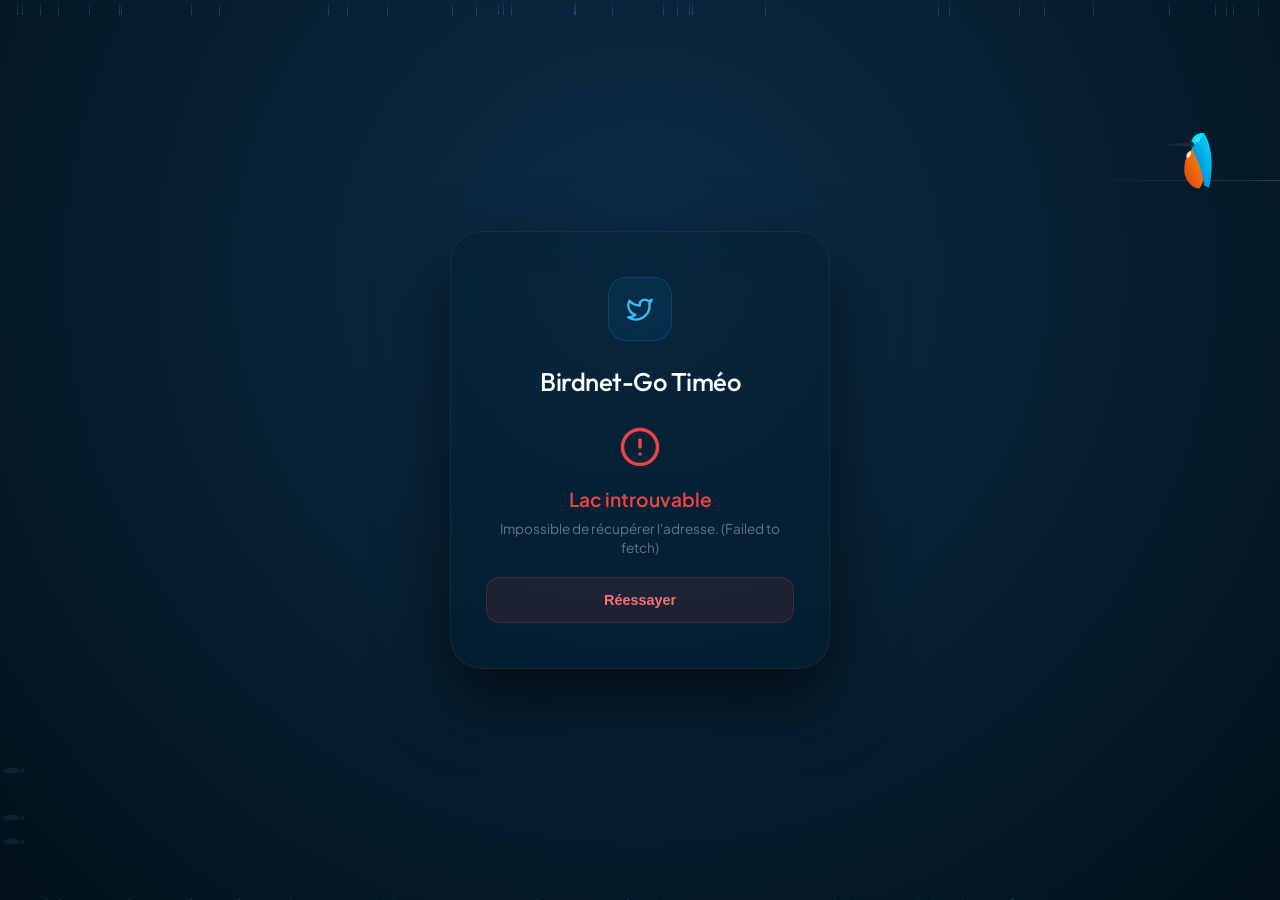
==== commit 24db4554: "Refactor fetchDestination function for clarity" ====
--- a/index.html
+++ b/index.html
@@ -435,50 +435,28 @@
 
         // --- RECUPERATION DU GIST ET REDIRECTION ---
         async function fetchDestination() {
-            showState('loading');
-            if (countdownInterval) clearInterval(countdownInterval);
-            document.getElementById('progress-circle').classList.remove('active');
-
-            try {
-                await new Promise(resolve => setTimeout(resolve, 1000));
-
-                const raw = await res.text();
-                const url = (raw === 'PC OFF — Tunnel arrêté') ? "offline.html" : raw.trim();
-                const response = await fetch(FETCH_URL);
-                if (!response.ok) {
-                    throw new Error(`Erreur serveur (${response.status})`);
-                }
-                
-                const rawUrl = await response.text();
-                const targetUrl = rawUrl.trim();
-                
-                if (!targetUrl || targetUrl === '...' || targetUrl === '') {
-                    throw new Error("L'URL configurée dans tunnel.txt est vide ou invalide.");
-                }
-
-                // Sécurité : Bloque l'injection de protocoles arbitraires (ex: javascript:alert(1))
-                if (targetUrl.toLowerCase().startsWith('javascript:') || targetUrl.toLowerCase().startsWith('data:')) {
-                    throw new Error("Protocole non sécurisé détecté.");
-                }
-
-                // Validation syntaxique de l'URL cible
-                try {
-                    new URL(targetUrl.includes('://') ? targetUrl : 'http://' + targetUrl);
-                } catch (_) {
-                    throw new Error("Le format brut de l'adresse distante est corrompu.");
-                }
-                
-                startCountdown(targetUrl);
-            } catch (err) {
-                console.error("Redirection error:", err);
-                let message = "Impossible de récupérer l'adresse de destination.";
-                message = `${message} (${err.message}). Vérifie la configuration de ton fichier tunnel.txt.`;
-                
-                // Sécurité contextuelle : Injection propre sans utiliser innerHTML
-                document.getElementById('error-desc').textContent = message;
-                showState('error');
-            }
-        }
+        showState('loading');
+        if (countdownInterval) clearInterval(countdownInterval);
+        document.getElementById('progress-circle').classList.remove('active');
+    
+        try {
+            await new Promise(resolve => setTimeout(resolve, 1000));
+    
+            const response = await fetch(FETCH_URL);
+            if (!response.ok) throw new Error(`Erreur serveur (${response.status})`);
+    
+            const raw = await response.text();
+            const url = (raw.trim() === 'PC OFF — Tunnel arrêté') ? 'offline.html' : raw.trim();
+    
+            if (/^(javascript|data):/i.test(url)) throw new Error("Protocole non sécurisé.");
+    
+            startCountdown(url);
+        } catch (err) {
+            document.getElementById('error-desc').textContent =
+                `Impossible de récupérer l'adresse. (${err.message})`;
+            showState('error');
+        }
+    }
 
         function startCountdown(url) {
             targetRedirectUrl = url;
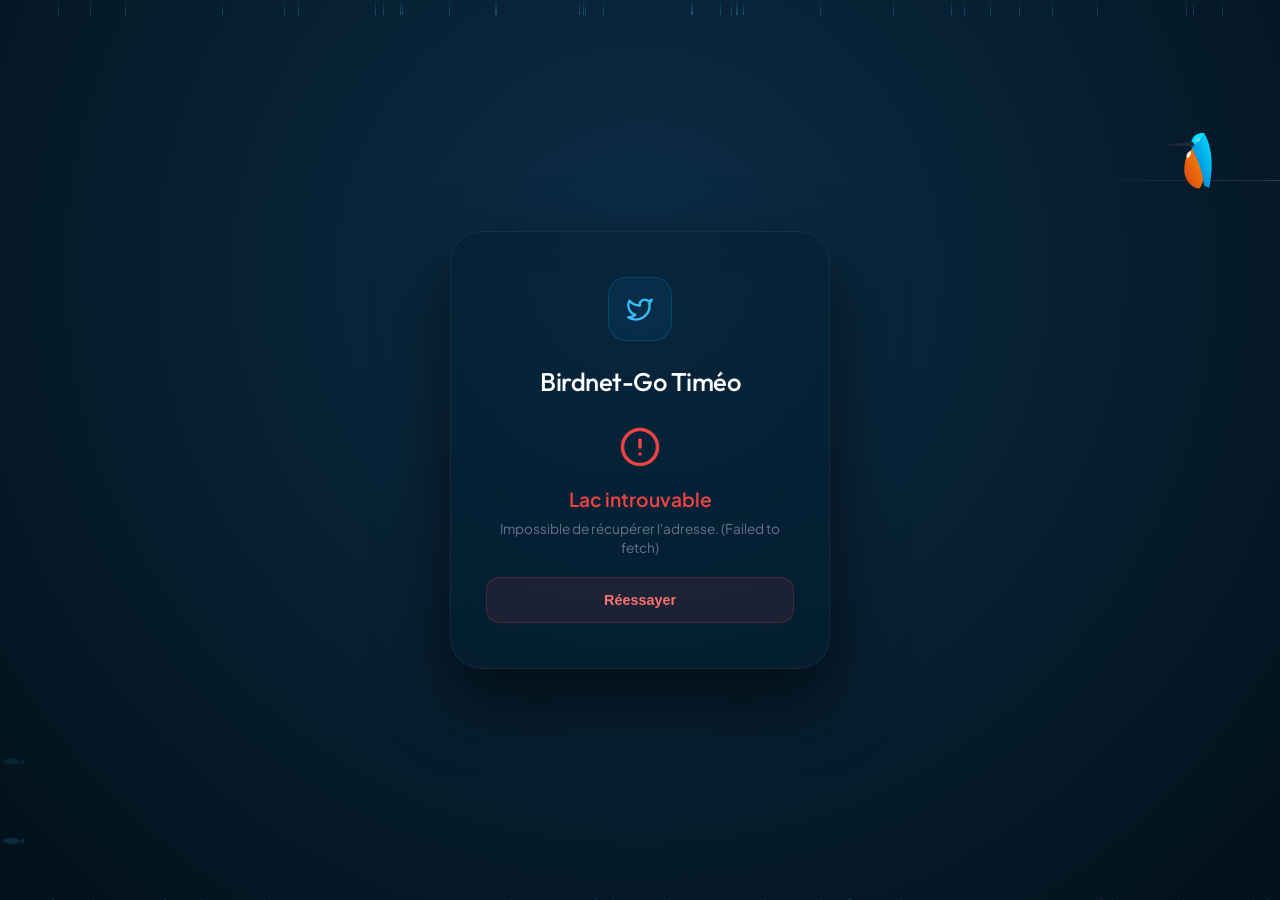
==== commit 1895578c: "Improve URL handling in startCountdown function" ====
--- a/index.html
+++ b/index.html
@@ -461,23 +461,18 @@
         function startCountdown(url) {
             targetRedirectUrl = url;
             showState('countdown');
-
-            const dest = document.getElementById('destination-name');
-
+        
+            const destNameEl = document.getElementById('destination-name');
+        
             if (url === 'offline.html') {
-                dest.textContent = 'Birdnet-Go est actuellement hors ligne';
-            }    
-            const destNameEl = document.getElementById('destination-name');
-            try {
-                if (url.startsWith('http://') || url.startsWith('https://')) {
-                    const parsed = new URL(url);
+                destNameEl.textContent = 'PC OFF — Tunnel arrêté';
+            } else {
+                try {
+                    const parsed = new URL(url.startsWith('http') ? url : 'http://' + url);
                     destNameEl.textContent = parsed.hostname + (parsed.port ? `:${parsed.port}` : '');
-                } else {
-                    destNameEl.textContent = url;
+                } catch (e) {
+                    destNameEl.textContent = url.replace(/[^\w\.\:\-\/]/gi, '');
                 }
-            } catch (e) {
-                // Nettoyage préventif des caractères hors-normes URL pour l'affichage textuel
-                destNameEl.textContent = url.replace(/[^\w\.\:\-\/]/gi, '');
             }
 
             document.getElementById('direct-btn').href = url;
